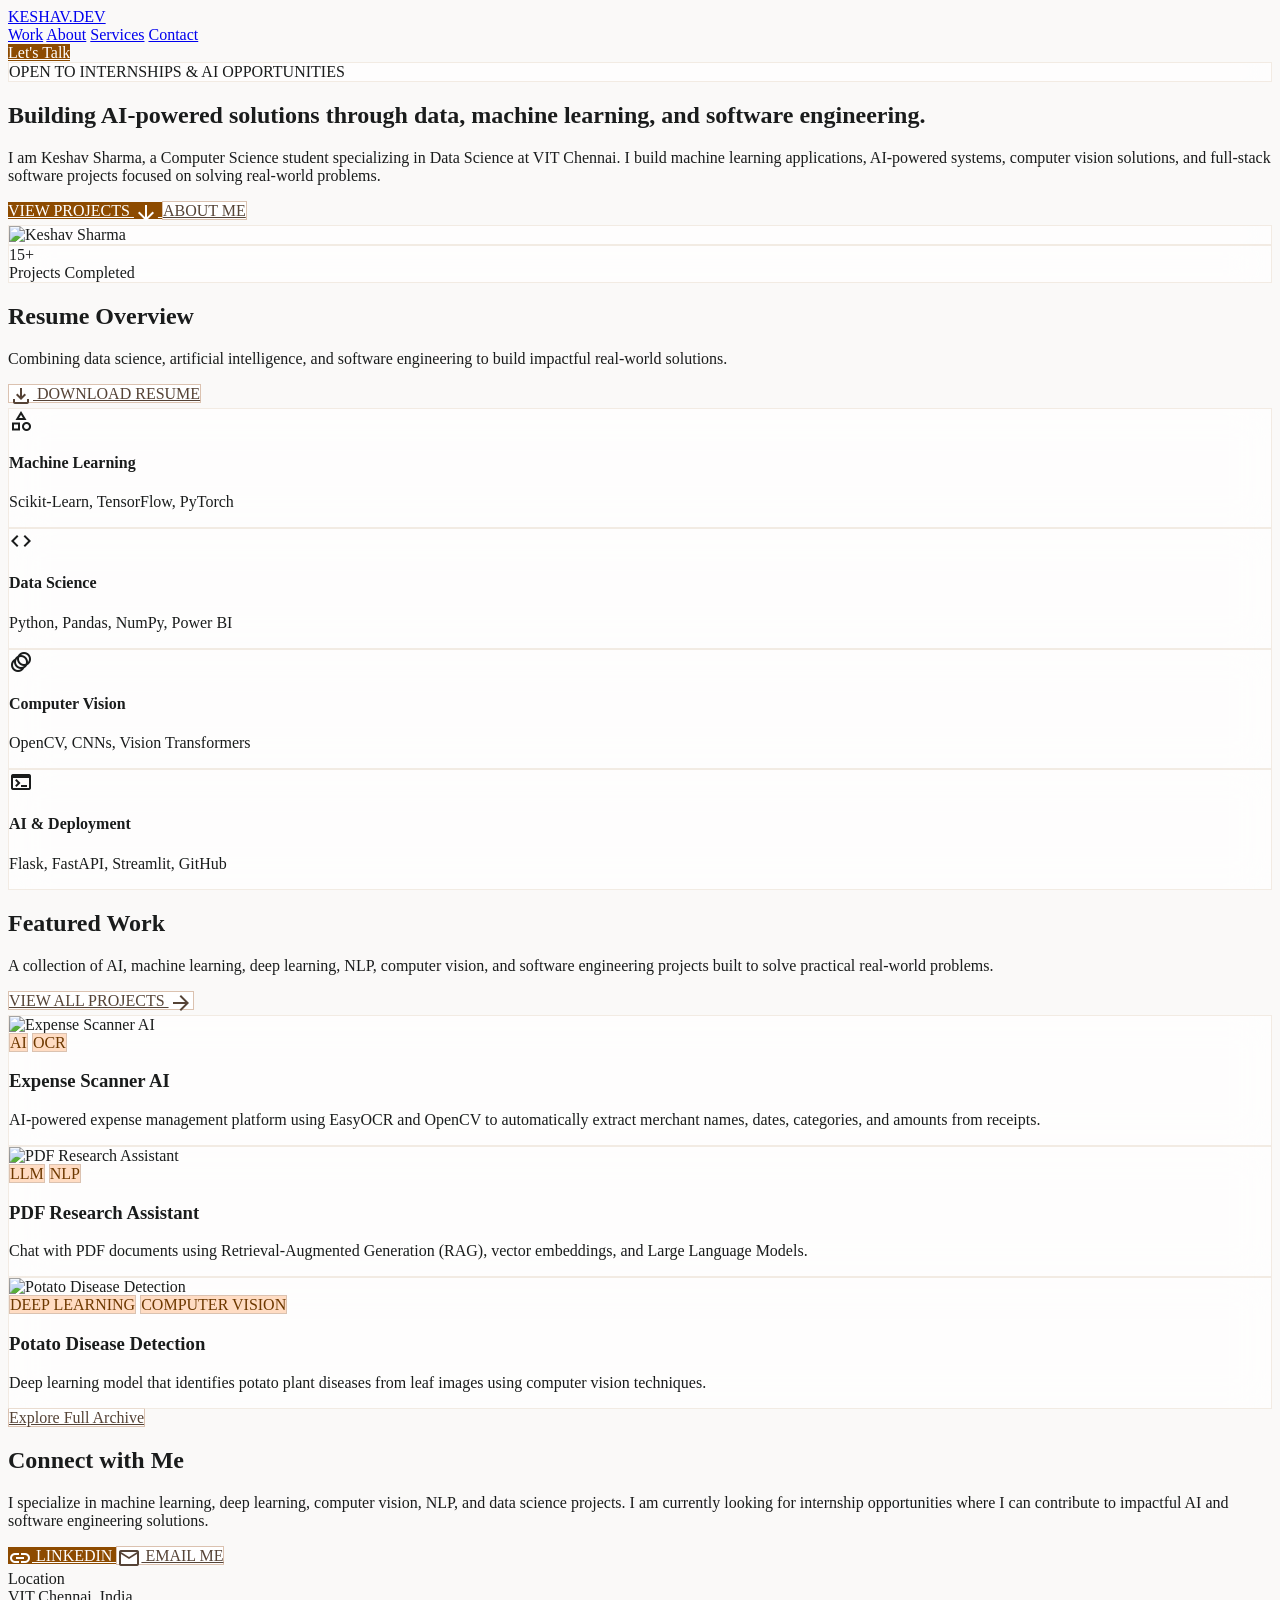
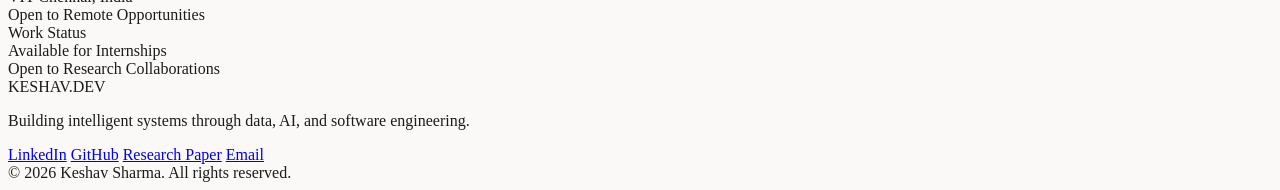
==== index.html @ 9dee1ff5 "initial website" ====
<!DOCTYPE html>
<html class="light" lang="en">
<head>
    <meta charset="utf-8"/>
    <meta content="width=device-width, initial-scale=1.0" name="viewport"/>
    <title>Keshav Sharma | AI &amp; Data Science Portfolio</title>
    <script src="https://cdn.tailwindcss.com?plugins=forms,container-queries"></script>
    <link href="https://fonts.googleapis.com/css2?family=Playfair+Display:wght@400;500;600;700&family=Inter:wght@400;500;600;700&display=swap" rel="stylesheet"/>
    <link href="https://fonts.googleapis.com/css2?family=Material+Symbols+Outlined:wght,FILL@100..700,0..1&display=swap" rel="stylesheet"/>
    <link rel="stylesheet" href="style.css"/>
    <script id="tailwind-config">
        tailwind.config = {
            darkMode: "class",
            theme: {
                extend: {
                    colors: {
                        "surface-variant": "#e3e2e1",
                        "surface-tint": "#904d00",
                        "on-tertiary": "#ffffff",
                        "surface-container-high": "#e9e8e7",
                        "on-surface-variant": "#554336",
                        "inverse-surface": "#2f3130",
                        "surface": "#faf9f8",
                        "on-tertiary-container": "#fffbff",
                        "surface-dim": "#dadad9",
                        "surface-container-lowest": "#ffffff",
                        "on-secondary-fixed": "#0f2008",
                        "on-background": "#1a1c1c",
                        "surface-container-highest": "#e3e2e1",
                        "tertiary-fixed-dim": "#ccc5c1",
                        "secondary": "#516445",
                        "on-tertiary-fixed-variant": "#4a4643",
                        "primary-fixed": "#ffdcc3",
                        "on-error": "#ffffff",
                        "tertiary-fixed": "#e8e1dd",
                        "on-secondary-container": "#556849",
                        "tertiary-container": "#797470",
                        "outline-variant": "#dbc2b0",
                        "primary": "#8d4b00",
                        "error": "#ba1a1a",
                        "on-secondary-fixed-variant": "#394c2f",
                        "on-surface": "#1a1c1c",
                        "inverse-on-surface": "#f1f0f0",
                        "secondary-fixed": "#d3e9c3",
                        "error-container": "#ffdad6",
                        "on-primary-container": "#fffbff",
                        "on-error-container": "#93000a",
                        "surface-container-low": "#f4f3f2",
                        "on-primary": "#ffffff",
                        "on-tertiary-fixed": "#1e1b19",
                        "on-primary-fixed": "#2f1500",
                        "secondary-fixed-dim": "#b7cda8",
                        "inverse-primary": "#ffb77d",
                        "on-secondary": "#ffffff",
                        "surface-bright": "#faf9f8",
                        "surface-container": "#eeeeed",
                        "primary-fixed-dim": "#ffb77d",
                        "primary-container": "#b15f00",
                        "background": "#faf9f8",
                        "outline": "#887364",
                        "on-primary-fixed-variant": "#6e3900",
                        "tertiary": "#605b58",
                        "secondary-container": "#d0e7c0"
                    },
                    borderRadius: {
                        DEFAULT: "0.125rem",
                        lg: "0.25rem",
                        xl: "0.5rem",
                        full: "0.75rem"
                    },
                    spacing: {
                        "margin-mobile": "16px",
                        "stack-md": "32px",
                        "margin-desktop": "64px",
                        unit: "8px",
                        "container-max": "1280px",
                        "stack-sm": "16px",
                        gutter: "24px",
                        "stack-lg": "64px"
                    },
                    fontFamily: {
                        "body-md": ["Inter"],
                        "label-md": ["Inter"],
                        "body-lg": ["Inter"],
                        "headline-md": ["Playfair Display"],
                        "headline-lg-mobile": ["Playfair Display"],
                        "headline-sm": ["Playfair Display"],
                        "label-sm": ["Inter"],
                        "headline-lg": ["Playfair Display"],
                        "display-lg": ["Playfair Display"]
                    },
                    fontSize: {
                        "body-md": ["16px", { lineHeight: "1.6", fontWeight: "400" }],
                        "label-md": ["14px", { lineHeight: "1.0", letterSpacing: "0.05em", fontWeight: "600" }],
                        "body-lg": ["18px", { lineHeight: "1.6", fontWeight: "400" }],
                        "headline-md": ["32px", { lineHeight: "1.3", fontWeight: "500" }],
                        "headline-lg-mobile": ["32px", { lineHeight: "1.2", fontWeight: "600" }],
                        "headline-sm": ["24px", { lineHeight: "1.4", fontWeight: "500" }],
                        "label-sm": ["12px", { lineHeight: "1.0", fontWeight: "500" }],
                        "headline-lg": ["48px", { lineHeight: "1.2", fontWeight: "600" }],
                        "display-lg": ["64px", { lineHeight: "1.1", letterSpacing: "-0.02em", fontWeight: "700" }]
                    }
                }
            }
        };
    </script>
</head>
<body class="font-body-md text-body-md">

<!-- TopNavBar -->
<nav class="fixed top-0 w-full z-50 bg-surface/80 backdrop-blur-3xl border-b border-surface-variant h-20">
    <div class="flex justify-between items-center max-w-container-max mx-auto px-margin-mobile md:px-margin-desktop h-full">
        <a href="index.html" class="font-display-lg text-body-lg font-bold tracking-tight text-primary">KESHAV.DEV</a>
        <div class="hidden md:flex items-center gap-stack-md font-body-md text-label-md">
            <a class="text-primary font-bold border-b-2 border-primary pb-1" href="index.html">Work</a>
            <a class="text-on-surface-variant hover:text-primary transition-colors" href="#about">About</a>
            <a class="text-on-surface-variant hover:text-primary transition-colors" href="#services">Services</a>
            <a class="text-on-surface-variant hover:text-primary transition-colors" href="#contact">Contact</a>
        </div>
        <a href="#contact" class="primary-btn px-6 py-2.5 rounded-full font-label-md text-label-md">Let's Talk</a>
    </div>
</nav>

<!-- Background Atmospheric Effects -->
<div class="fixed inset-0 pointer-events-none -z-10 overflow-hidden">
    <div class="absolute top-[-10%] left-[-10%] w-[50%] h-[50%] bg-primary/5 rounded-full blur-[120px] animate-blob"></div>
    <div class="absolute bottom-[-10%] right-[-10%] w-[40%] h-[40%] bg-secondary/5 rounded-full blur-[100px] animate-blob animation-delay-2000"></div>
</div>

<main>
    <!-- Hero Section -->
    <section id="about" class="relative pt-40 pb-stack-lg min-h-[80vh] flex items-center">
        <div class="max-w-container-max mx-auto px-margin-mobile md:px-margin-desktop grid grid-cols-1 lg:grid-cols-12 gap-gutter items-center">
            <div class="lg:col-span-7 space-y-stack-md">
                <div class="inline-flex items-center gap-2 px-4 py-2 rounded-full glass-card text-primary text-label-sm">
                    <span class="w-2 h-2 rounded-full bg-primary animate-pulse"></span>
                    OPEN TO INTERNSHIPS &amp; AI OPPORTUNITIES
                </div>
                <h1 class="font-display-lg text-headline-lg-mobile md:text-display-lg text-on-surface">
                    Building <span class="text-primary">AI-powered solutions</span> through data, machine learning, and software engineering.
                </h1>
                <p class="font-body-lg text-body-lg text-on-surface-variant max-w-xl">
                    I am Keshav Sharma, a Computer Science student specializing in Data Science at VIT Chennai. I build machine learning applications, AI-powered systems, computer vision solutions, and full-stack software projects focused on solving real-world problems.
                </p>
                <div class="flex flex-wrap gap-stack-sm pt-4">
                    <a href="#featured-work" class="primary-btn px-8 py-4 rounded-xl font-label-md text-label-md flex items-center gap-2">
                        VIEW PROJECTS <span class="material-symbols-outlined">arrow_downward</span>
                    </a>
                    <a href="#about" class="secondary-btn px-8 py-4 rounded-xl font-label-md text-label-md">ABOUT ME</a>
                </div>
            </div>
            <div class="lg:col-span-5 relative mt-12 lg:mt-0">
                <div class="aspect-[4/5] rounded-[2rem] overflow-hidden glass-card p-3 shadow-xl shadow-surface-variant/50">
                    <div class="w-full h-full rounded-[1.5rem] overflow-hidden">
                        <img class="w-full h-full object-cover grayscale hover:grayscale-0 transition-all duration-700" alt="Keshav Sharma" src="assets/profile.jpg"/>
                    </div>
                </div>
                <div class="absolute -bottom-6 -left-6 glass-card p-6 rounded-2xl hidden md:block shadow-lg">
                    <div class="text-primary text-headline-md font-bold">15+</div>
                    <div class="text-on-surface-variant text-label-sm">Projects Completed</div>
                </div>
            </div>
        </div>
    </section>

    <!-- Resume Overview Section -->
    <section id="services" class="py-stack-lg bg-surface-container-low/30 border-y border-surface-variant">
        <div class="max-w-container-max mx-auto px-margin-mobile md:px-margin-desktop">
            <div class="grid grid-cols-1 lg:grid-cols-12 gap-gutter items-center">
                <div class="lg:col-span-4">
                    <h2 class="font-headline-md text-on-surface mb-4">Resume Overview</h2>
                    <p class="text-on-surface-variant mb-6">Combining data science, artificial intelligence, and software engineering to build impactful real-world solutions.</p>
                    <a href="assets/resume.pdf" class="secondary-btn px-8 py-3 rounded-xl font-label-md inline-flex items-center gap-2">
                        <span class="material-symbols-outlined">download</span> DOWNLOAD RESUME
                    </a>
                </div>
                <div class="lg:col-span-8">
                    <div class="grid grid-cols-2 md:grid-cols-4 gap-4">
                        <div class="p-6 glass-card rounded-2xl border-none bg-white">
                            <span class="material-symbols-outlined text-primary mb-3">category</span>
                            <h4 class="font-bold text-on-surface mb-1">Machine Learning</h4>
                            <p class="text-on-surface-variant text-label-sm">Scikit-Learn, TensorFlow, PyTorch</p>
                        </div>
                        <div class="p-6 glass-card rounded-2xl border-none bg-white">
                            <span class="material-symbols-outlined text-primary mb-3">code</span>
                            <h4 class="font-bold text-on-surface mb-1">Data Science</h4>
                            <p class="text-on-surface-variant text-label-sm">Python, Pandas, NumPy, Power BI</p>
                        </div>
                        <div class="p-6 glass-card rounded-2xl border-none bg-white">
                            <span class="material-symbols-outlined text-primary mb-3">animation</span>
                            <h4 class="font-bold text-on-surface mb-1">Computer Vision</h4>
                            <p class="text-on-surface-variant text-label-sm">OpenCV, CNNs, Vision Transformers</p>
                        </div>
                        <div class="p-6 glass-card rounded-2xl border-none bg-white">
                            <span class="material-symbols-outlined text-primary mb-3">terminal</span>
                            <h4 class="font-bold text-on-surface mb-1">AI &amp; Deployment</h4>
                            <p class="text-on-surface-variant text-label-sm">Flask, FastAPI, Streamlit, GitHub</p>
                        </div>
                    </div>
                </div>
            </div>
        </div>
    </section>

    <!-- Featured Projects -->
    <section id="featured-work" class="py-stack-lg bg-surface">
        <div class="max-w-container-max mx-auto px-margin-mobile md:px-margin-desktop">
            <div class="flex flex-col md:flex-row justify-between items-end mb-16 gap-gutter">
                <div class="max-w-xl">
                    <h2 class="font-headline-lg text-headline-lg-mobile md:text-headline-lg text-on-surface mb-4">Featured Work</h2>
                    <p class="text-on-surface-variant text-body-lg">A collection of AI, machine learning, deep learning, NLP, computer vision, and software engineering projects built to solve practical real-world problems.</p>
                </div>
                <a href="projects.html" class="secondary-btn px-8 py-4 rounded-xl font-label-md text-label-md group inline-flex items-center gap-2">
                    VIEW ALL PROJECTS <span class="material-symbols-outlined group-hover:translate-x-1 transition-transform">arrow_forward</span>
                </a>
            </div>
            <div class="grid grid-cols-1 md:grid-cols-2 lg:grid-cols-3 gap-gutter">
                <div class="glass-card rounded-[2rem] overflow-hidden group border-none shadow-sm">
                    <div class="aspect-[16/10] overflow-hidden image-zoom-container">
                        <img class="w-full h-full object-cover" alt="Expense Scanner AI" src="https://lh3.googleusercontent.com/aida-public/[base64]"/>
                    </div>
                    <div class="p-8">
                        <div class="flex gap-2 mb-4">
                            <span class="skill-tag px-3 py-1 rounded-full text-label-sm font-bold">AI</span>
                            <span class="skill-tag px-3 py-1 rounded-full text-label-sm font-bold">OCR</span>
                        </div>
                        <h3 class="font-headline-md text-headline-sm text-on-surface mb-2">Expense Scanner AI</h3>
                        <p class="text-on-surface-variant line-clamp-2">AI-powered expense management platform using EasyOCR and OpenCV to automatically extract merchant names, dates, categories, and amounts from receipts.</p>
                    </div>
                </div>
                <div class="glass-card rounded-[2rem] overflow-hidden group border-none shadow-sm">
                    <div class="aspect-[16/10] overflow-hidden image-zoom-container">
                        <img class="w-full h-full object-cover" alt="PDF Research Assistant" src="https://lh3.googleusercontent.com/aida-public/[base64]"/>
                    </div>
                    <div class="p-8">
                        <div class="flex gap-2 mb-4">
                            <span class="skill-tag px-3 py-1 rounded-full text-label-sm font-bold">LLM</span>
                            <span class="skill-tag px-3 py-1 rounded-full text-label-sm font-bold">NLP</span>
                        </div>
                        <h3 class="font-headline-md text-headline-sm text-on-surface mb-2">PDF Research Assistant</h3>
                        <p class="text-on-surface-variant line-clamp-2">Chat with PDF documents using Retrieval-Augmented Generation (RAG), vector embeddings, and Large Language Models.</p>
                    </div>
                </div>
                <div class="glass-card rounded-[2rem] overflow-hidden group border-none shadow-sm">
                    <div class="aspect-[16/10] overflow-hidden image-zoom-container">
                        <img class="w-full h-full object-cover" alt="Potato Disease Detection" src="https://lh3.googleusercontent.com/aida-public/[base64]"/>
                    </div>
                    <div class="p-8">
                        <div class="flex gap-2 mb-4">
                            <span class="skill-tag px-3 py-1 rounded-full text-label-sm font-bold">DEEP LEARNING</span>
                            <span class="skill-tag px-3 py-1 rounded-full text-label-sm font-bold">COMPUTER VISION</span>
                        </div>
                        <h3 class="font-headline-md text-headline-sm text-on-surface mb-2">Potato Disease Detection</h3>
                        <p class="text-on-surface-variant line-clamp-2">Deep learning model that identifies potato plant diseases from leaf images using computer vision techniques.</p>
                    </div>
                </div>
            </div>
            <div class="mt-stack-lg text-center">
                <a href="projects.html" class="secondary-btn px-12 py-5 rounded-2xl font-label-md text-body-lg inline-block">Explore Full Archive</a>
            </div>
        </div>
    </section>

    <!-- Connect Section -->
    <section id="contact" class="py-stack-lg">
        <div class="max-w-container-max mx-auto px-margin-mobile md:px-margin-desktop">
            <div class="bg-surface-container-high rounded-[3rem] p-12 md:p-stack-lg grid grid-cols-1 lg:grid-cols-2 gap-12 items-center">
                <div>
                    <h2 class="font-headline-lg text-headline-lg-mobile md:text-headline-lg text-on-surface mb-6">Connect with Me</h2>
                    <p class="text-body-lg text-on-surface-variant mb-8 max-w-lg">
                        I specialize in machine learning, deep learning, computer vision, NLP, and data science projects. I am currently looking for internship opportunities where I can contribute to impactful AI and software engineering solutions.
                    </p>
                    <div class="flex flex-col sm:flex-row gap-4">
                        <a class="primary-btn px-8 py-4 rounded-xl font-label-md inline-flex items-center justify-center gap-2" href="YOUR_LINKEDIN_URL" target="_blank" rel="noopener noreferrer">
                            <span class="material-symbols-outlined">link</span> LINKEDIN
                        </a>
                        <a class="secondary-btn px-8 py-4 rounded-xl font-label-md inline-flex items-center justify-center gap-2" href="mailto:keshavsharma71982@gmail.com">
                            <span class="material-symbols-outlined">mail</span> EMAIL ME
                        </a>
                    </div>
                </div>
                <div class="grid grid-cols-1 sm:grid-cols-2 gap-6">
                    <div class="p-8 bg-surface rounded-2xl border border-outline-variant">
                        <div class="text-primary font-bold mb-2">Location</div>
                        <div class="text-on-surface">VIT Chennai, India<br/>Open to Remote Opportunities</div>
                    </div>
                    <div class="p-8 bg-surface rounded-2xl border border-outline-variant">
                        <div class="text-primary font-bold mb-2">Work Status</div>
                        <div class="text-on-surface">Available for Internships<br/>Open to Research Collaborations</div>
                    </div>
                </div>
            </div>
        </div>
    </section>
</main>

<!-- Footer -->
<footer class="bg-surface-container-lowest border-t border-surface-variant w-full py-stack-lg">
    <div class="max-w-container-max mx-auto px-margin-mobile md:px-margin-desktop flex flex-col md:flex-row justify-between items-center gap-gutter">
        <div class="space-y-4 text-center md:text-left">
            <div class="font-display-lg text-headline-md text-primary">KESHAV.DEV</div>
            <p class="text-on-surface-variant text-body-md">Building intelligent systems through data, AI, and software engineering.</p>
        </div>
        <div class="flex flex-col items-center md:items-end gap-6">
            <div class="flex gap-stack-md font-body-md text-body-md text-secondary">
                <a class="hover:text-primary transition-colors duration-300" href="YOUR_LINKEDIN_URL" target="_blank" rel="noopener noreferrer">LinkedIn</a>
                <a class="hover:text-primary transition-colors duration-300" href="YOUR_GITHUB_URL" target="_blank" rel="noopener noreferrer">GitHub</a>
                <a class="hover:text-primary transition-colors duration-300" href="#">Research Paper</a>
                <a class="hover:text-primary transition-colors duration-300" href="mailto:keshavsharma71982@gmail.com">Email</a>
            </div>
            <div class="text-on-surface-variant text-label-sm">© 2026 Keshav Sharma. All rights reserved.</div>
        </div>
    </div>
</footer>

<script src="script.js"></script>
</body>
</html>
---- style.css ----
body {
    background-color: #faf9f8;
    color: #1a1c1c;
    overflow-x: hidden;
}

.glass-card {
    background: rgba(255, 255, 255, 0.7);
    backdrop-filter: blur(20px);
    -webkit-backdrop-filter: blur(20px);
    border: 1px solid rgba(141, 75, 0, 0.1);
    transition: all 0.4s cubic-bezier(0.4, 0, 0.2, 1);
}

.glass-card:hover {
    background: rgba(255, 255, 255, 0.9);
    border: 1px solid rgba(141, 75, 0, 0.2);
    transform: translateY(-4px);
}

.primary-btn {
    background-color: #8d4b00;
    color: #ffffff;
    transition: all 0.3s cubic-bezier(0.4, 0, 0.2, 1);
}

.primary-btn:hover {
    transform: scale(1.02);
    filter: brightness(1.1);
    box-shadow: 0 4px 20px rgba(141, 75, 0, 0.2);
}

.secondary-btn {
    background: #ffffff;
    border: 1px solid #dbc2b0;
    color: #554336;
    transition: all 0.3s cubic-bezier(0.4, 0, 0.2, 1);
}

.secondary-btn:hover {
    background: #f4f3f2;
    border-color: #887364;
}

.skill-tag {
    background: #ffdcc3;
    color: #6e3900;
    border: 1px solid #dbc2b0;
}

.image-zoom-container img {
    transition: transform 0.6s cubic-bezier(0.4, 0, 0.2, 1);
}

.image-zoom-container:hover img {
    transform: scale(1.05);
}

.material-symbols-outlined {
    font-variation-settings: 'FILL' 0, 'wght' 400, 'GRAD' 0, 'opsz' 24;
    vertical-align: middle;
}

@keyframes blob {
    0% { transform: translate(0px, 0px) scale(1); }
    33% { transform: translate(30px, -50px) scale(1.1); }
    66% { transform: translate(-20px, 20px) scale(0.9); }
    100% { transform: translate(0px, 0px) scale(1); }
}

.animate-blob {
    animation: blob 7s infinite;
}

.animation-delay-2000 { animation-delay: 2s; }
.animation-delay-4000 { animation-delay: 4s; }
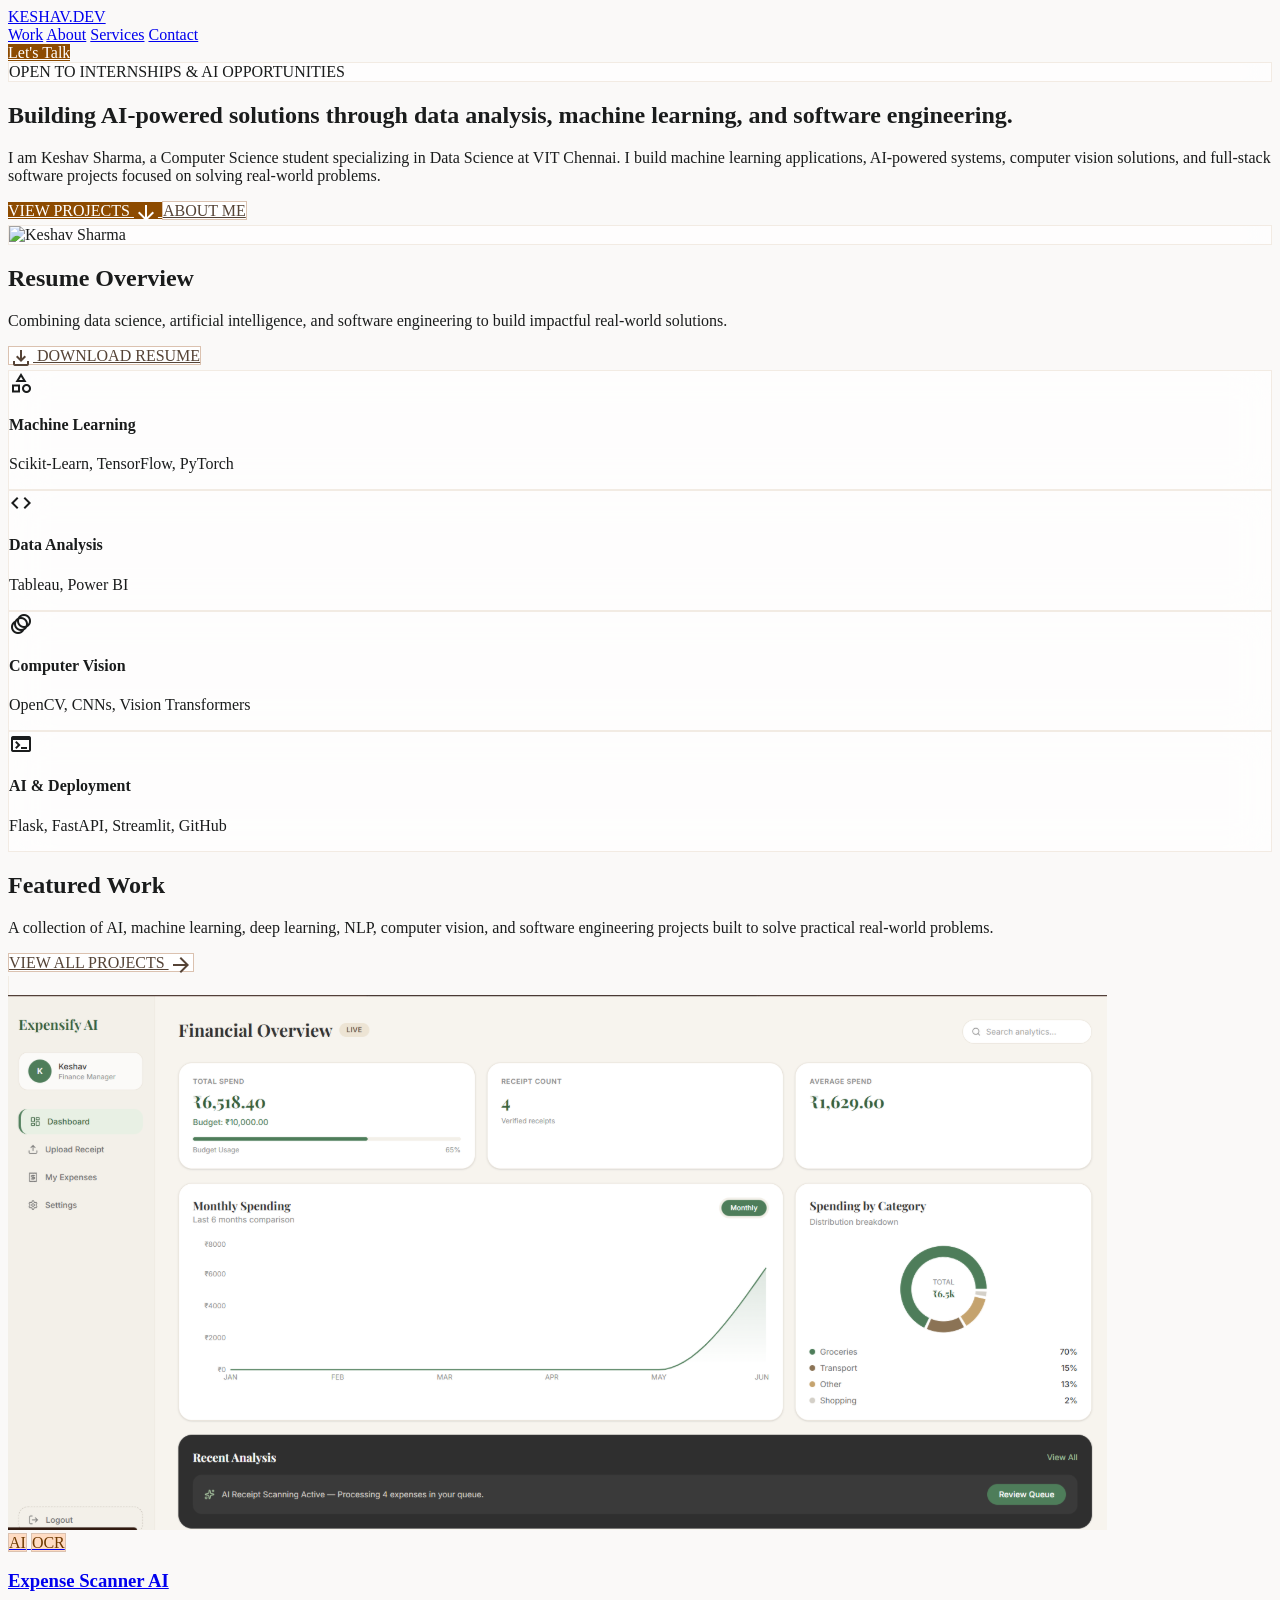
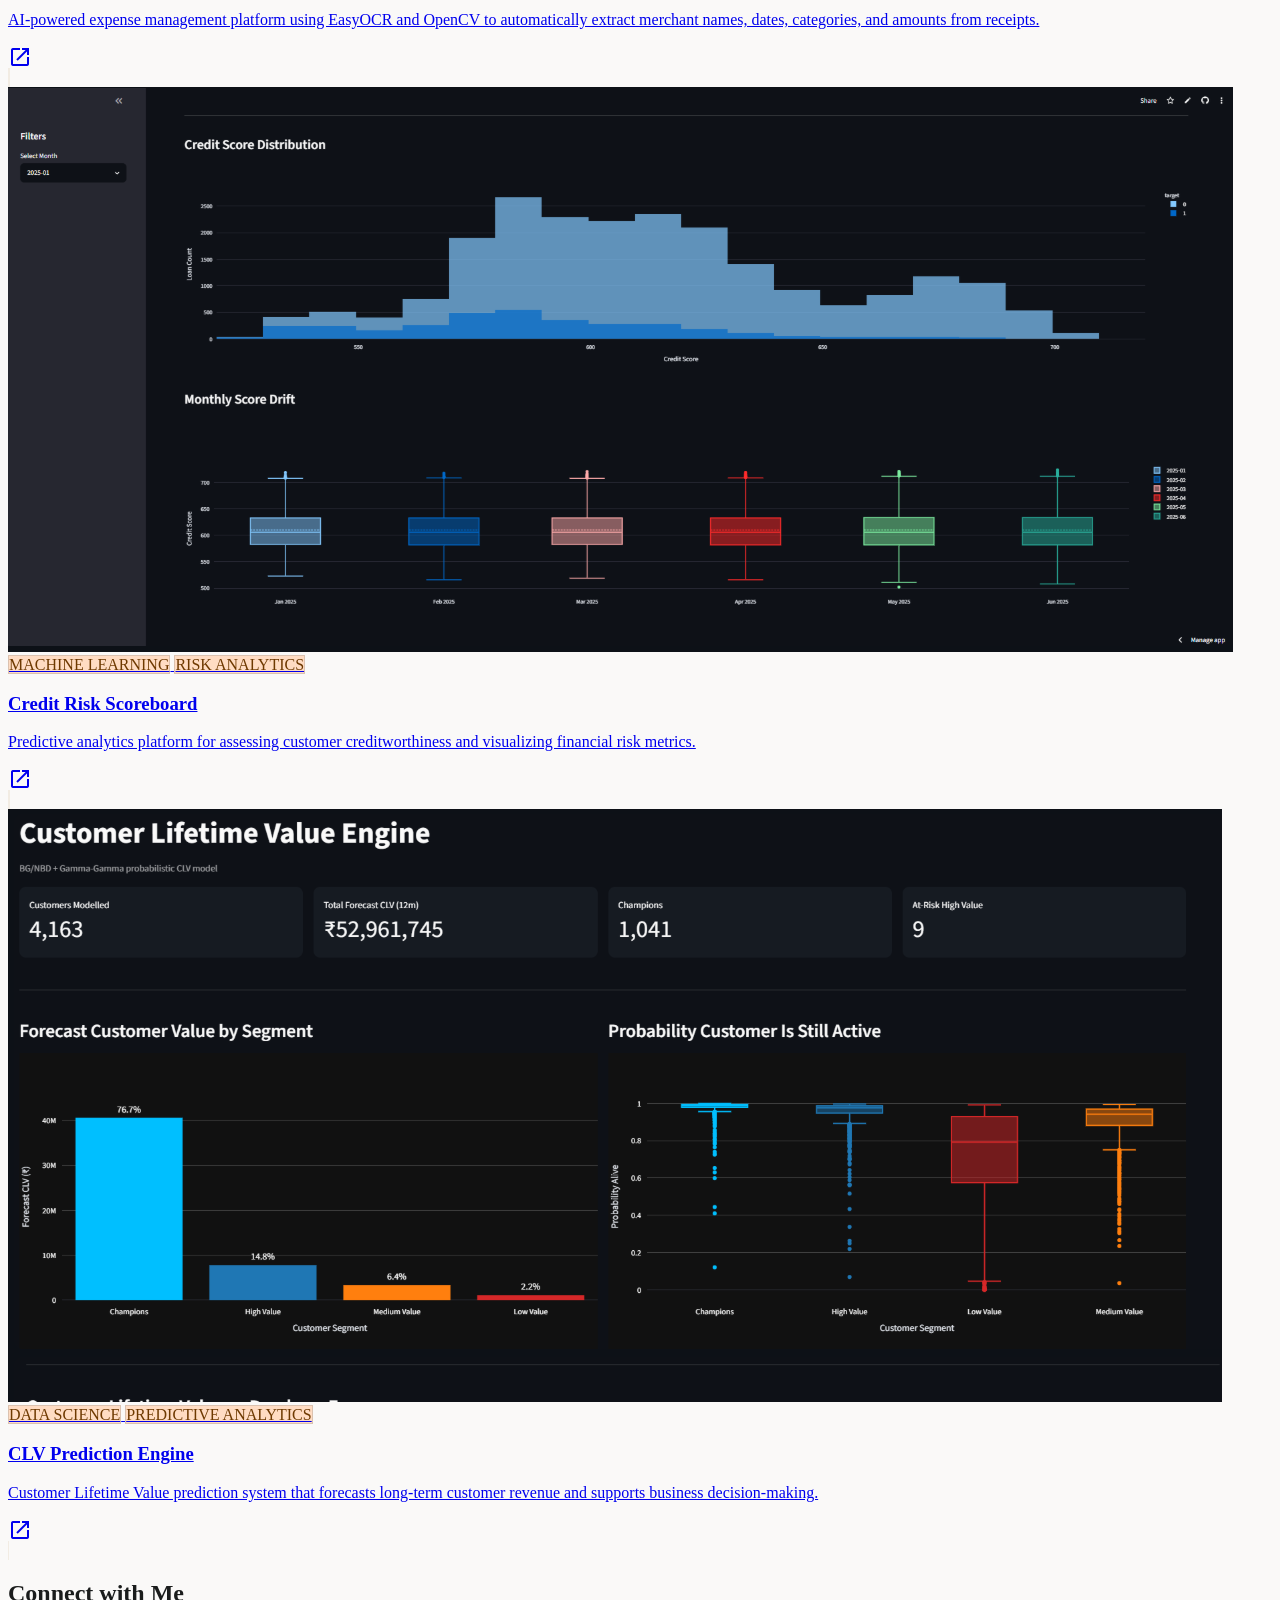
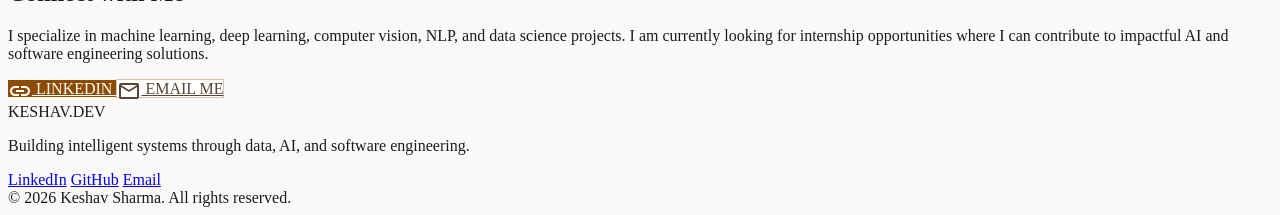
==== commit 21247756: "git links attached" ====
--- a/index.html
+++ b/index.html
@@ -137,7 +137,7 @@
                     OPEN TO INTERNSHIPS &amp; AI OPPORTUNITIES
                 </div>
                 <h1 class="font-display-lg text-headline-lg-mobile md:text-display-lg text-on-surface">
-                    Building <span class="text-primary">AI-powered solutions</span> through data, machine learning, and software engineering.
+                    Building <span class="text-primary">AI-powered solutions</span> through data analysis, machine learning, and software engineering.
                 </h1>
                 <p class="font-body-lg text-body-lg text-on-surface-variant max-w-xl">
                     I am Keshav Sharma, a Computer Science student specializing in Data Science at VIT Chennai. I build machine learning applications, AI-powered systems, computer vision solutions, and full-stack software projects focused on solving real-world problems.
@@ -152,13 +152,10 @@
             <div class="lg:col-span-5 relative mt-12 lg:mt-0">
                 <div class="aspect-[4/5] rounded-[2rem] overflow-hidden glass-card p-3 shadow-xl shadow-surface-variant/50">
                     <div class="w-full h-full rounded-[1.5rem] overflow-hidden">
-                        <img class="w-full h-full object-cover grayscale hover:grayscale-0 transition-all duration-700" alt="Keshav Sharma" src="assets/profile.jpg"/>
+                        <img class="w-full h-full object-cover  hover:grayscale-0 transition-all duration-700" alt="Keshav Sharma" src="assets/profile.png"/>
                     </div>
                 </div>
-                <div class="absolute -bottom-6 -left-6 glass-card p-6 rounded-2xl hidden md:block shadow-lg">
-                    <div class="text-primary text-headline-md font-bold">15+</div>
-                    <div class="text-on-surface-variant text-label-sm">Projects Completed</div>
-                </div>
+                
             </div>
         </div>
     </section>
@@ -183,8 +180,8 @@
                         </div>
                         <div class="p-6 glass-card rounded-2xl border-none bg-white">
                             <span class="material-symbols-outlined text-primary mb-3">code</span>
-                            <h4 class="font-bold text-on-surface mb-1">Data Science</h4>
-                            <p class="text-on-surface-variant text-label-sm">Python, Pandas, NumPy, Power BI</p>
+                            <h4 class="font-bold text-on-surface mb-1">Data Analysis</h4>
+                            <p class="text-on-surface-variant text-label-sm">Tableau, Power BI</p>
                         </div>
                         <div class="p-6 glass-card rounded-2xl border-none bg-white">
                             <span class="material-symbols-outlined text-primary mb-3">animation</span>
@@ -215,50 +212,104 @@
                 </a>
             </div>
             <div class="grid grid-cols-1 md:grid-cols-2 lg:grid-cols-3 gap-gutter">
-                <div class="glass-card rounded-[2rem] overflow-hidden group border-none shadow-sm">
-                    <div class="aspect-[16/10] overflow-hidden image-zoom-container">
-                        <img class="w-full h-full object-cover" alt="Expense Scanner AI" src="https://lh3.googleusercontent.com/aida-public/[base64]"/>
-                    </div>
-                    <div class="p-8">
-                        <div class="flex gap-2 mb-4">
-                            <span class="skill-tag px-3 py-1 rounded-full text-label-sm font-bold">AI</span>
-                            <span class="skill-tag px-3 py-1 rounded-full text-label-sm font-bold">OCR</span>
-                        </div>
-                        <h3 class="font-headline-md text-headline-sm text-on-surface mb-2">Expense Scanner AI</h3>
-                        <p class="text-on-surface-variant line-clamp-2">AI-powered expense management platform using EasyOCR and OpenCV to automatically extract merchant names, dates, categories, and amounts from receipts.</p>
-                    </div>
-                </div>
-                <div class="glass-card rounded-[2rem] overflow-hidden group border-none shadow-sm">
-                    <div class="aspect-[16/10] overflow-hidden image-zoom-container">
-                        <img class="w-full h-full object-cover" alt="PDF Research Assistant" src="https://lh3.googleusercontent.com/aida-public/[base64]"/>
-                    </div>
-                    <div class="p-8">
-                        <div class="flex gap-2 mb-4">
-                            <span class="skill-tag px-3 py-1 rounded-full text-label-sm font-bold">LLM</span>
-                            <span class="skill-tag px-3 py-1 rounded-full text-label-sm font-bold">NLP</span>
-                        </div>
-                        <h3 class="font-headline-md text-headline-sm text-on-surface mb-2">PDF Research Assistant</h3>
-                        <p class="text-on-surface-variant line-clamp-2">Chat with PDF documents using Retrieval-Augmented Generation (RAG), vector embeddings, and Large Language Models.</p>
-                    </div>
-                </div>
-                <div class="glass-card rounded-[2rem] overflow-hidden group border-none shadow-sm">
-                    <div class="aspect-[16/10] overflow-hidden image-zoom-container">
-                        <img class="w-full h-full object-cover" alt="Potato Disease Detection" src="https://lh3.googleusercontent.com/aida-public/[base64]"/>
-                    </div>
-                    <div class="p-8">
-                        <div class="flex gap-2 mb-4">
-                            <span class="skill-tag px-3 py-1 rounded-full text-label-sm font-bold">DEEP LEARNING</span>
-                            <span class="skill-tag px-3 py-1 rounded-full text-label-sm font-bold">COMPUTER VISION</span>
-                        </div>
-                        <h3 class="font-headline-md text-headline-sm text-on-surface mb-2">Potato Disease Detection</h3>
-                        <p class="text-on-surface-variant line-clamp-2">Deep learning model that identifies potato plant diseases from leaf images using computer vision techniques.</p>
-                    </div>
-                </div>
-            </div>
-            <div class="mt-stack-lg text-center">
-                <a href="projects.html" class="secondary-btn px-12 py-5 rounded-2xl font-label-md text-body-lg inline-block">Explore Full Archive</a>
-            </div>
-        </div>
+
+    <!-- Expense Scanner AI -->
+    <a href="https://github.com/Keshav-spec/Automated-Expense-Receipt-Scanner"
+       target="_blank"
+       rel="noopener noreferrer"
+       class="glass-card rounded-[2rem] overflow-hidden group border-none shadow-sm block hover:no-underline">
+
+        <div class="aspect-[16/10] overflow-hidden image-zoom-container">
+            <img class="w-full h-full object-cover" alt="Expense Scanner AI" src="assets/p1.png"/>
+        </div>
+
+        <div class="p-8">
+            <div class="flex gap-2 mb-4">
+                <span class="skill-tag px-3 py-1 rounded-full text-label-sm font-bold">AI</span>
+                <span class="skill-tag px-3 py-1 rounded-full text-label-sm font-bold">OCR</span>
+            </div>
+
+            <h3 class="font-headline-md text-headline-sm text-on-surface mb-2">
+                Expense Scanner AI
+            </h3>
+
+            <p class="text-on-surface-variant line-clamp-2">
+                AI-powered expense management platform using EasyOCR and OpenCV to automatically extract merchant names, dates, categories, and amounts from receipts.
+            </p>
+
+            <div class="flex justify-end mt-4">
+                <span class="material-symbols-outlined text-primary">
+                    open_in_new
+                </span>
+            </div>
+        </div>
+    </a>
+
+    <!-- Credit Risk Scoreboard -->
+    <a href="https://github.com/Keshav-spec/credit-risk-scoreboard"
+       target="_blank"
+       rel="noopener noreferrer"
+       class="glass-card rounded-[2rem] overflow-hidden group border-none shadow-sm block hover:no-underline">
+
+        <div class="aspect-[16/10] overflow-hidden image-zoom-container">
+            <img class="w-full h-full object-cover" alt="Credit Risk Scoreboard" src="assets/p2.png"/>
+        </div>
+
+        <div class="p-8">
+            <div class="flex gap-2 mb-4">
+                <span class="skill-tag px-3 py-1 rounded-full text-label-sm font-bold">MACHINE LEARNING</span>
+                <span class="skill-tag px-3 py-1 rounded-full text-label-sm font-bold">RISK ANALYTICS</span>
+            </div>
+
+            <h3 class="font-headline-md text-headline-sm text-on-surface mb-2">
+                Credit Risk Scoreboard
+            </h3>
+
+            <p class="text-on-surface-variant line-clamp-2">
+                Predictive analytics platform for assessing customer creditworthiness and visualizing financial risk metrics.
+            </p>
+
+            <div class="flex justify-end mt-4">
+                <span class="material-symbols-outlined text-primary">
+                    open_in_new
+                </span>
+            </div>
+        </div>
+    </a>
+
+    <!-- CLV Prediction Engine -->
+    <a href="https://github.com/Keshav-spec/CLV-engine"
+       target="_blank"
+       rel="noopener noreferrer"
+       class="glass-card rounded-[2rem] overflow-hidden group border-none shadow-sm block hover:no-underline">
+
+        <div class="aspect-[16/10] overflow-hidden image-zoom-container">
+            <img class="w-full h-full object-cover" alt="Customer Lifetime Value Engine" src="assets/p3.png"/>
+        </div>
+
+        <div class="p-8">
+            <div class="flex gap-2 mb-4">
+                <span class="skill-tag px-3 py-1 rounded-full text-label-sm font-bold">DATA SCIENCE</span>
+                <span class="skill-tag px-3 py-1 rounded-full text-label-sm font-bold">PREDICTIVE ANALYTICS</span>
+            </div>
+
+            <h3 class="font-headline-md text-headline-sm text-on-surface mb-2">
+                CLV Prediction Engine
+            </h3>
+
+            <p class="text-on-surface-variant line-clamp-2">
+                Customer Lifetime Value prediction system that forecasts long-term customer revenue and supports business decision-making.
+            </p>
+
+            <div class="flex justify-end mt-4">
+                <span class="material-symbols-outlined text-primary">
+                    open_in_new
+                </span>
+            </div>
+        </div>
+    </a>
+
+</div>
     </section>
 
     <!-- Connect Section -->
@@ -271,23 +322,23 @@
                         I specialize in machine learning, deep learning, computer vision, NLP, and data science projects. I am currently looking for internship opportunities where I can contribute to impactful AI and software engineering solutions.
                     </p>
                     <div class="flex flex-col sm:flex-row gap-4">
-                        <a class="primary-btn px-8 py-4 rounded-xl font-label-md inline-flex items-center justify-center gap-2" href="YOUR_LINKEDIN_URL" target="_blank" rel="noopener noreferrer">
-                            <span class="material-symbols-outlined">link</span> LINKEDIN
+                        <a class="primary-btn px-8 py-4 rounded-xl font-label-md inline-flex items-center justify-center gap-2"
+                        href="https://www.linkedin.com/in/keshav-sharma-0396b1287/"
+                        target="_blank"
+                        rel="noopener noreferrer">
+                            <span class="material-symbols-outlined">link</span>
+                            LINKEDIN
                         </a>
-                        <a class="secondary-btn px-8 py-4 rounded-xl font-label-md inline-flex items-center justify-center gap-2" href="mailto:keshavsharma71982@gmail.com">
-                            <span class="material-symbols-outlined">mail</span> EMAIL ME
+                        <a class="secondary-btn px-8 py-4 rounded-xl font-label-md inline-flex items-center justify-center gap-2"
+                        href="https://mail.google.com/mail/?view=cm&fs=1&to=keshavsharma71982@gmail.com">
+                            <span class="material-symbols-outlined">mail</span>
+                            EMAIL ME
                         </a>
                     </div>
                 </div>
                 <div class="grid grid-cols-1 sm:grid-cols-2 gap-6">
-                    <div class="p-8 bg-surface rounded-2xl border border-outline-variant">
-                        <div class="text-primary font-bold mb-2">Location</div>
-                        <div class="text-on-surface">VIT Chennai, India<br/>Open to Remote Opportunities</div>
-                    </div>
-                    <div class="p-8 bg-surface rounded-2xl border border-outline-variant">
-                        <div class="text-primary font-bold mb-2">Work Status</div>
-                        <div class="text-on-surface">Available for Internships<br/>Open to Research Collaborations</div>
-                    </div>
+                    
+                    
                 </div>
             </div>
         </div>
@@ -303,10 +354,9 @@
         </div>
         <div class="flex flex-col items-center md:items-end gap-6">
             <div class="flex gap-stack-md font-body-md text-body-md text-secondary">
-                <a class="hover:text-primary transition-colors duration-300" href="YOUR_LINKEDIN_URL" target="_blank" rel="noopener noreferrer">LinkedIn</a>
-                <a class="hover:text-primary transition-colors duration-300" href="YOUR_GITHUB_URL" target="_blank" rel="noopener noreferrer">GitHub</a>
-                <a class="hover:text-primary transition-colors duration-300" href="#">Research Paper</a>
-                <a class="hover:text-primary transition-colors duration-300" href="mailto:keshavsharma71982@gmail.com">Email</a>
+                <a class="hover:text-primary transition-colors duration-300" href="https://www.linkedin.com/in/keshav-sharma-0396b1287/" target="_blank" rel="noopener noreferrer">LinkedIn</a>
+                <a class="hover:text-primary transition-colors duration-300" href="https://github.com/Keshav-spec" target="_blank" rel="noopener noreferrer">GitHub</a>
+                <a class="hover:text-primary transition-colors duration-300" href="https://mail.google.com/mail/?view=cm&fs=1&to=keshavsharma71982@gmail.com">Email</a>
             </div>
             <div class="text-on-surface-variant text-label-sm">© 2026 Keshav Sharma. All rights reserved.</div>
         </div>
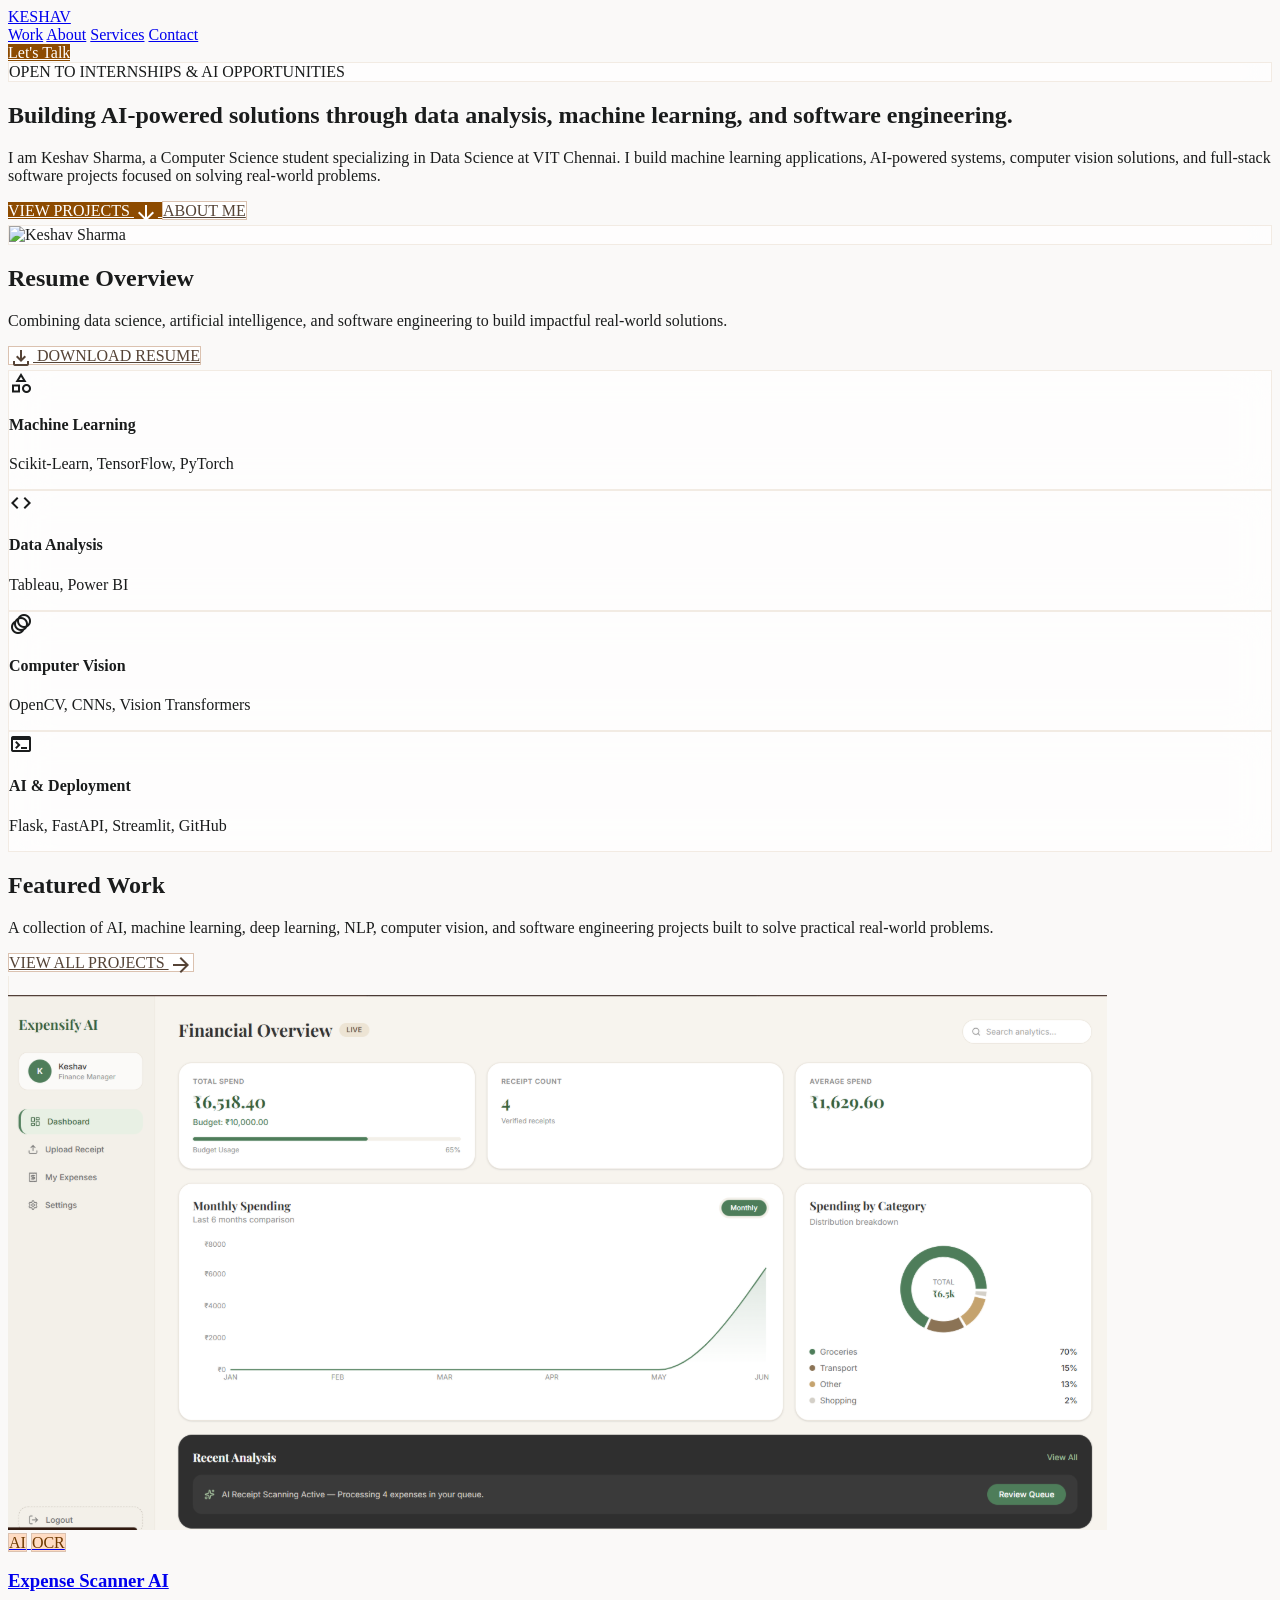
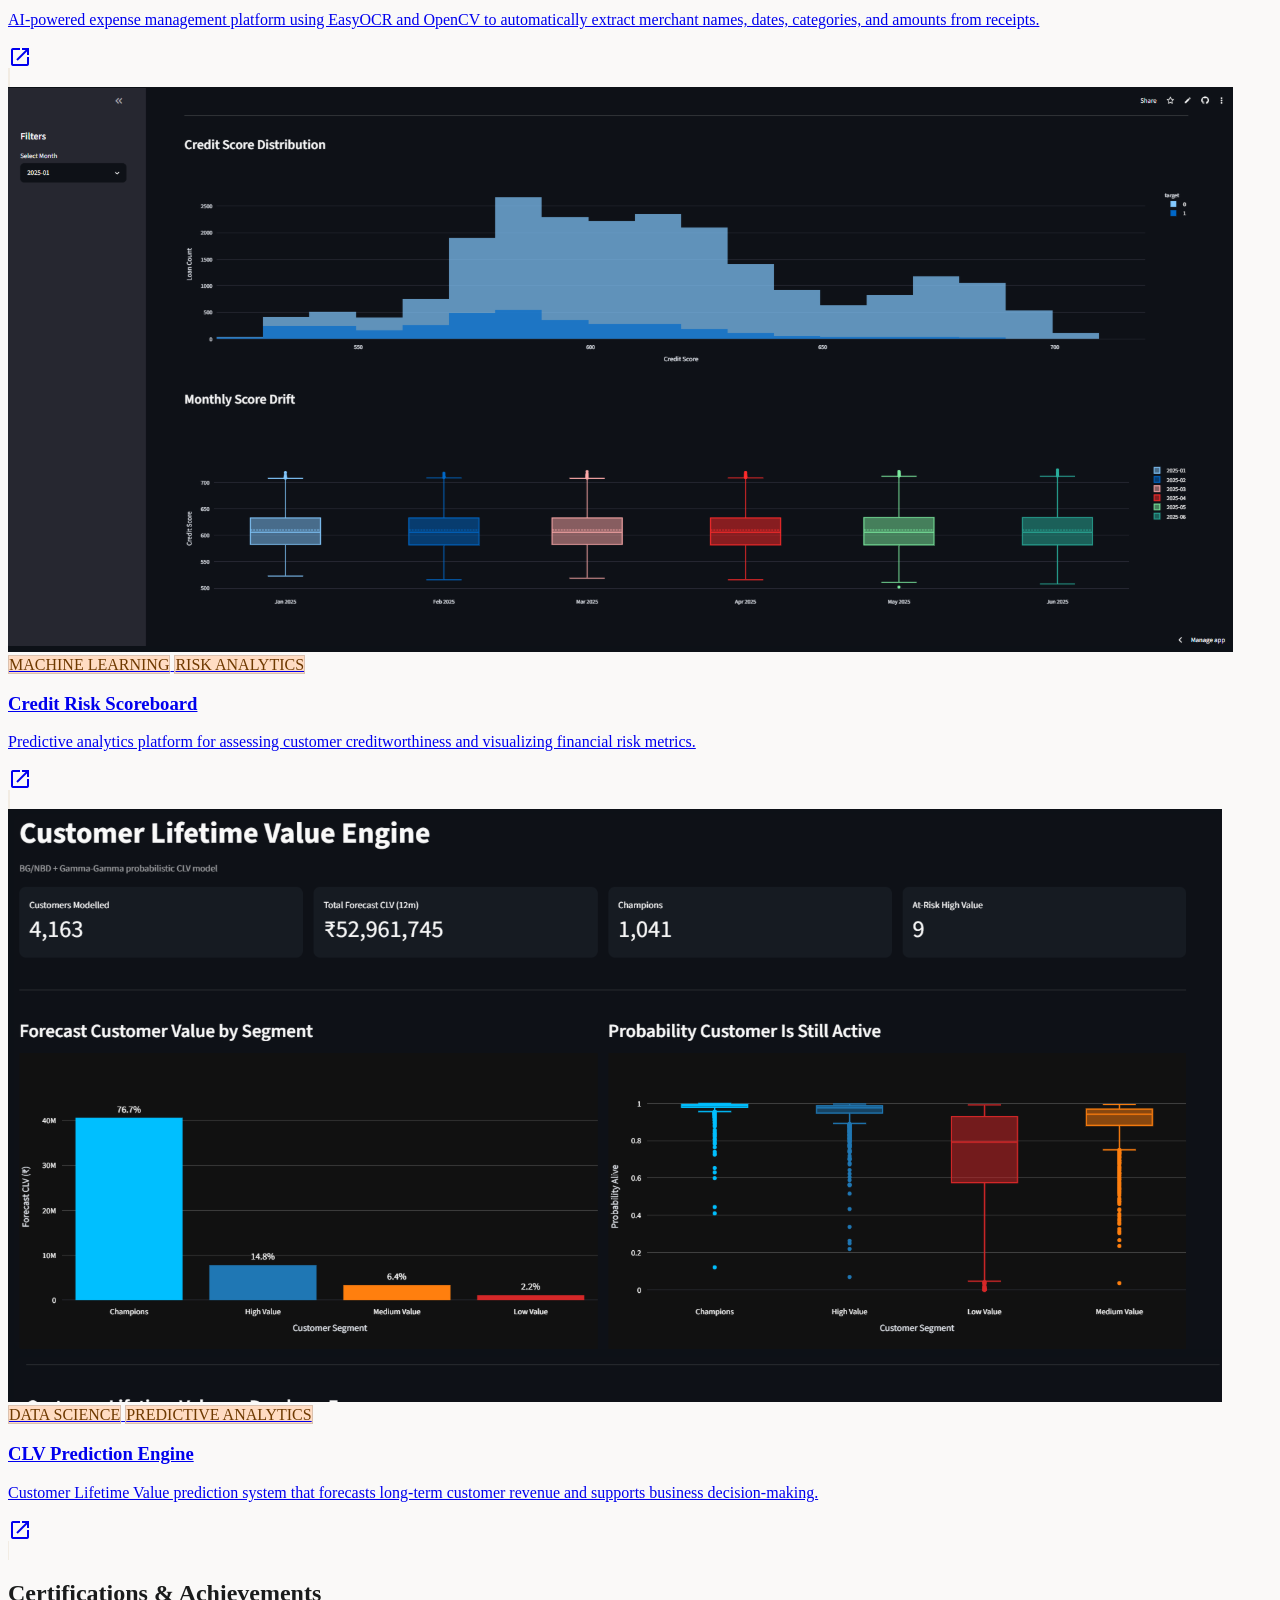
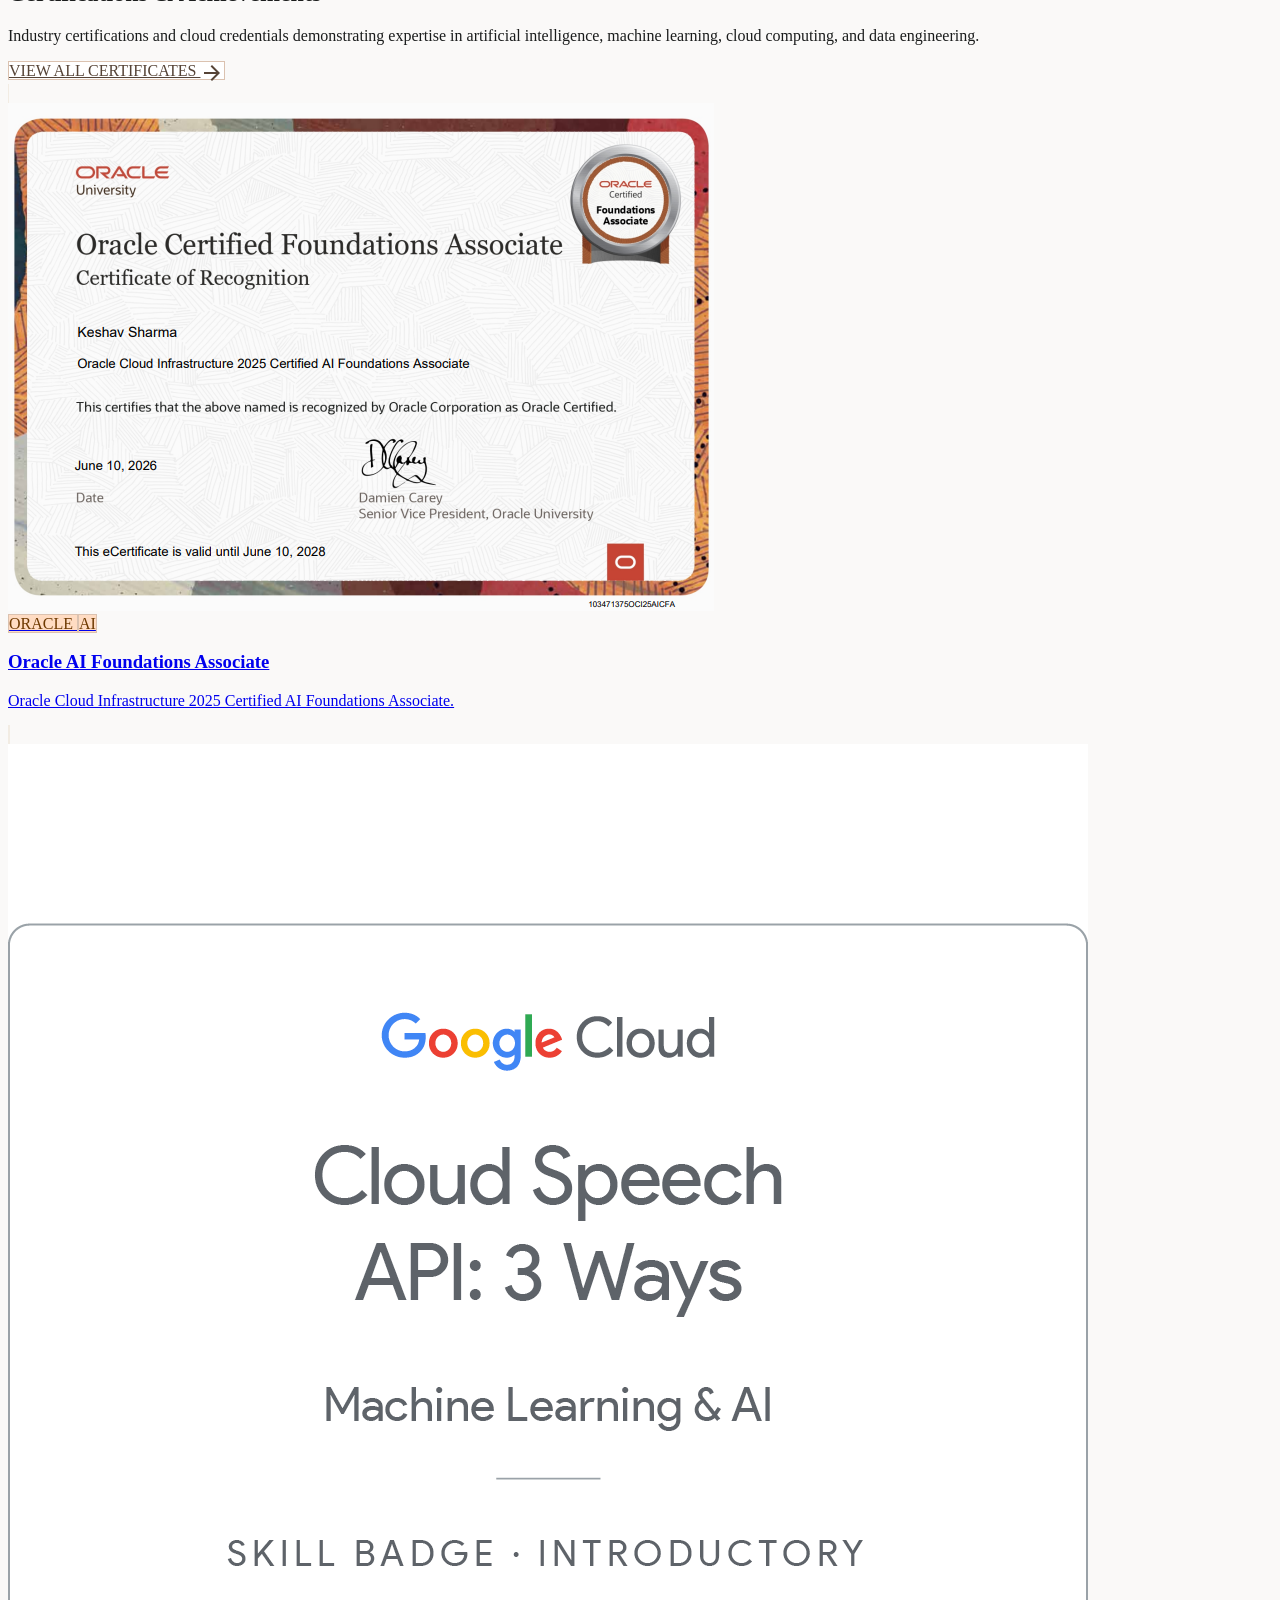
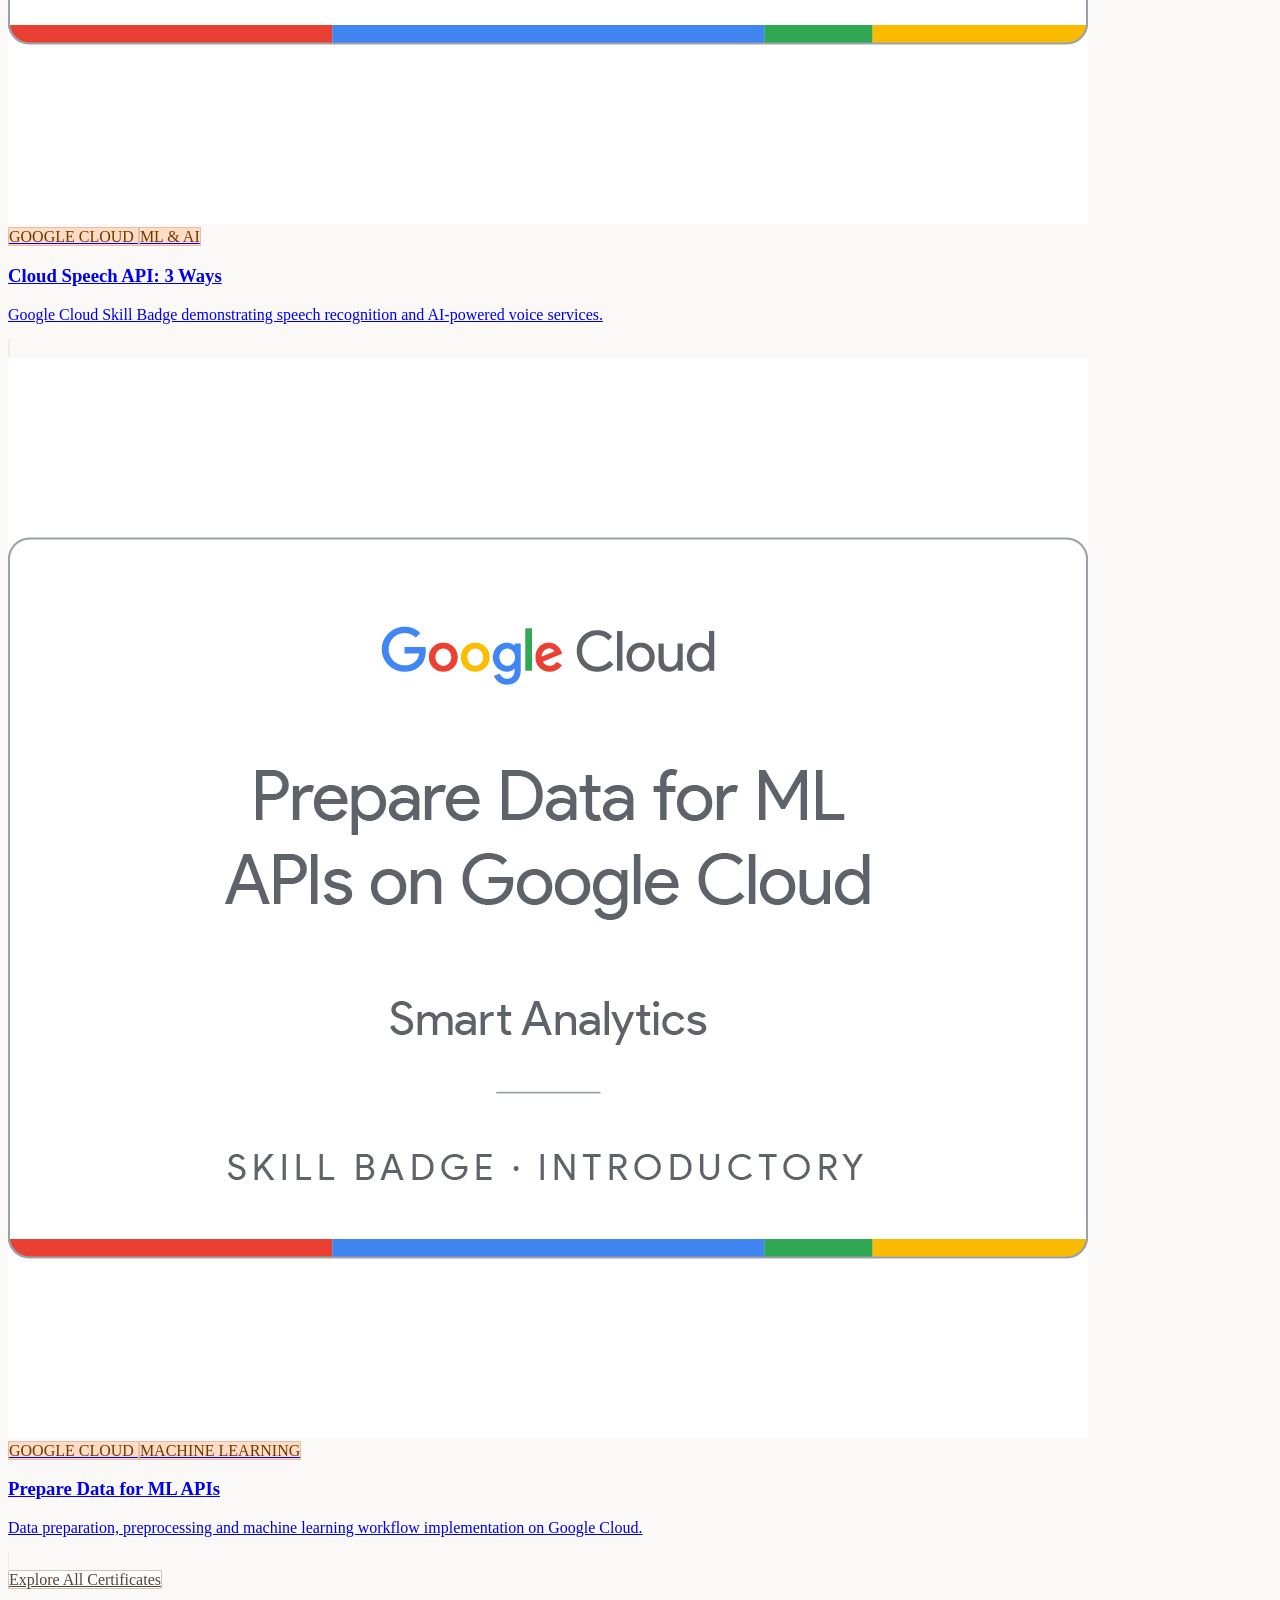
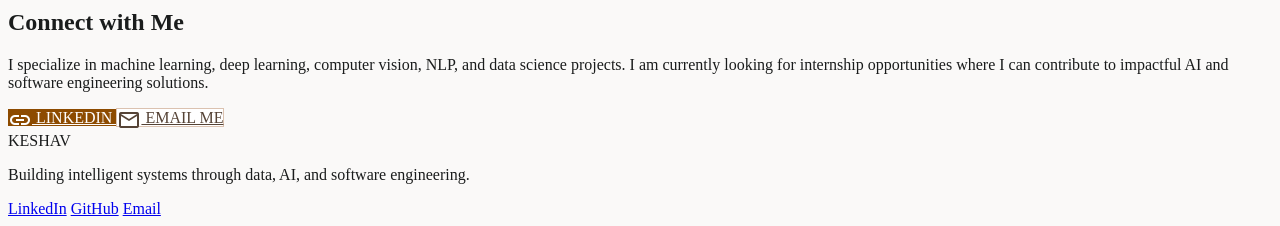
==== commit cacc39d9: "certificates" ====
--- a/index.html
+++ b/index.html
@@ -110,7 +110,7 @@
 <!-- TopNavBar -->
 <nav class="fixed top-0 w-full z-50 bg-surface/80 backdrop-blur-3xl border-b border-surface-variant h-20">
     <div class="flex justify-between items-center max-w-container-max mx-auto px-margin-mobile md:px-margin-desktop h-full">
-        <a href="index.html" class="font-display-lg text-body-lg font-bold tracking-tight text-primary">KESHAV.DEV</a>
+        <a href="index.html" class="font-display-lg text-body-lg font-bold tracking-tight text-primary">KESHAV</a>
         <div class="hidden md:flex items-center gap-stack-md font-body-md text-label-md">
             <a class="text-primary font-bold border-b-2 border-primary pb-1" href="index.html">Work</a>
             <a class="text-on-surface-variant hover:text-primary transition-colors" href="#about">About</a>
@@ -310,6 +310,136 @@
     </a>
 
 </div>
+
+<!--cerficates section-->
+<section id="certifications" class="py-stack-lg bg-surface-container-low/30">
+    <div class="max-w-container-max mx-auto px-margin-mobile md:px-margin-desktop">
+
+        <div class="flex flex-col md:flex-row justify-between items-end mb-16 gap-gutter">
+            <div class="max-w-xl">
+                <h2 class="font-headline-lg text-headline-lg-mobile md:text-headline-lg text-on-surface mb-4">
+                    Certifications & Achievements
+                </h2>
+
+                <p class="text-on-surface-variant text-body-lg">
+                    Industry certifications and cloud credentials demonstrating expertise in artificial intelligence, machine learning, cloud computing, and data engineering.
+                </p>
+            </div>
+
+            <a href="certificates.html"
+               class="secondary-btn px-8 py-4 rounded-xl font-label-md text-label-md group inline-flex items-center gap-2">
+
+                VIEW ALL CERTIFICATES
+
+                <span class="material-symbols-outlined group-hover:translate-x-1 transition-transform">
+                    arrow_forward
+                </span>
+
+            </a>
+        </div>
+
+        <div class="grid grid-cols-1 md:grid-cols-2 lg:grid-cols-3 gap-gutter">
+            <a href="assets/certificates/oracle-ai-foundations.pdf"
+   target="_blank"
+   class="glass-card rounded-[2rem] overflow-hidden group border-none shadow-sm block">
+
+    <div class="aspect-[16/10] overflow-hidden image-zoom-container">
+        <img src="assets/certs/oracle-ai.png"
+             alt="Oracle AI Foundations"
+             class="w-full h-full object-cover">
+    </div>
+
+    <div class="p-8">
+        <div class="flex gap-2 mb-4">
+            <span class="skill-tag px-3 py-1 rounded-full text-label-sm font-bold">
+                ORACLE
+            </span>
+            <span class="skill-tag px-3 py-1 rounded-full text-label-sm font-bold">
+                AI
+            </span>
+        </div>
+
+        <h3 class="font-headline-md text-headline-sm text-on-surface mb-2">
+            Oracle AI Foundations Associate
+        </h3>
+
+        <p class="text-on-surface-variant line-clamp-2">
+            Oracle Cloud Infrastructure 2025 Certified AI Foundations Associate.
+        </p>
+    </div>
+</a>
+<a href="https://www.credly.com/badges/c1a520a4-4631-44fd-b7a9-362515fe721f/public_url"
+   target="_blank"
+   class="glass-card rounded-[2rem] overflow-hidden group border-none shadow-sm block">
+
+    <div class="aspect-[16/10] overflow-hidden image-zoom-container">
+        <img src="assets/certs/cloud-speech-api.png"
+             alt="Cloud Speech API"
+             class="w-full h-full object-cover">
+    </div>
+
+    <div class="p-8">
+        <div class="flex gap-2 mb-4">
+            <span class="skill-tag px-3 py-1 rounded-full text-label-sm font-bold">
+                GOOGLE CLOUD
+            </span>
+
+            <span class="skill-tag px-3 py-1 rounded-full text-label-sm font-bold">
+                ML & AI
+            </span>
+        </div>
+
+        <h3 class="font-headline-md text-headline-sm text-on-surface mb-2">
+            Cloud Speech API: 3 Ways
+        </h3>
+
+        <p class="text-on-surface-variant line-clamp-2">
+            Google Cloud Skill Badge demonstrating speech recognition and AI-powered voice services.
+        </p>
+    </div>
+</a>
+<a href="https://www.credly.com/badges/6e57cb34-ac38-4d2c-806e-789a9a3f3830/public_url"
+   target="_blank"
+   class="glass-card rounded-[2rem] overflow-hidden group border-none shadow-sm block">
+
+    <div class="aspect-[16/10] overflow-hidden image-zoom-container">
+        <img src="assets/certs/ml-api-preparation.png"
+             alt="Prepare Data for ML APIs"
+             class="w-full h-full object-cover">
+    </div>
+
+    <div class="p-8">
+        <div class="flex gap-2 mb-4">
+            <span class="skill-tag px-3 py-1 rounded-full text-label-sm font-bold">
+                GOOGLE CLOUD
+            </span>
+
+            <span class="skill-tag px-3 py-1 rounded-full text-label-sm font-bold">
+                MACHINE LEARNING
+            </span>
+        </div>
+
+        <h3 class="font-headline-md text-headline-sm text-on-surface mb-2">
+            Prepare Data for ML APIs
+        </h3>
+
+        <p class="text-on-surface-variant line-clamp-2">
+            Data preparation, preprocessing and machine learning workflow implementation on Google Cloud.
+        </p>
+    </div>
+</a>
+        </div>
+
+        <div class="mt-stack-lg text-center">
+            <a href="certificates.html"
+               class="secondary-btn px-12 py-5 rounded-2xl font-label-md text-body-lg inline-block">
+                Explore All Certificates
+            </a>
+        </div>
+
+    </div>
+</section>
+
     </section>
 
     <!-- Connect Section -->
@@ -349,7 +479,7 @@
 <footer class="bg-surface-container-lowest border-t border-surface-variant w-full py-stack-lg">
     <div class="max-w-container-max mx-auto px-margin-mobile md:px-margin-desktop flex flex-col md:flex-row justify-between items-center gap-gutter">
         <div class="space-y-4 text-center md:text-left">
-            <div class="font-display-lg text-headline-md text-primary">KESHAV.DEV</div>
+            <div class="font-display-lg text-headline-md text-primary">KESHAV</div>
             <p class="text-on-surface-variant text-body-md">Building intelligent systems through data, AI, and software engineering.</p>
         </div>
         <div class="flex flex-col items-center md:items-end gap-6">
@@ -358,7 +488,7 @@
                 <a class="hover:text-primary transition-colors duration-300" href="https://github.com/Keshav-spec" target="_blank" rel="noopener noreferrer">GitHub</a>
                 <a class="hover:text-primary transition-colors duration-300" href="https://mail.google.com/mail/?view=cm&fs=1&to=keshavsharma71982@gmail.com">Email</a>
             </div>
-            <div class="text-on-surface-variant text-label-sm">© 2026 Keshav Sharma. All rights reserved.</div>
+            <div class="text-on-surface-variant text-label-sm"></div>
         </div>
     </div>
 </footer>
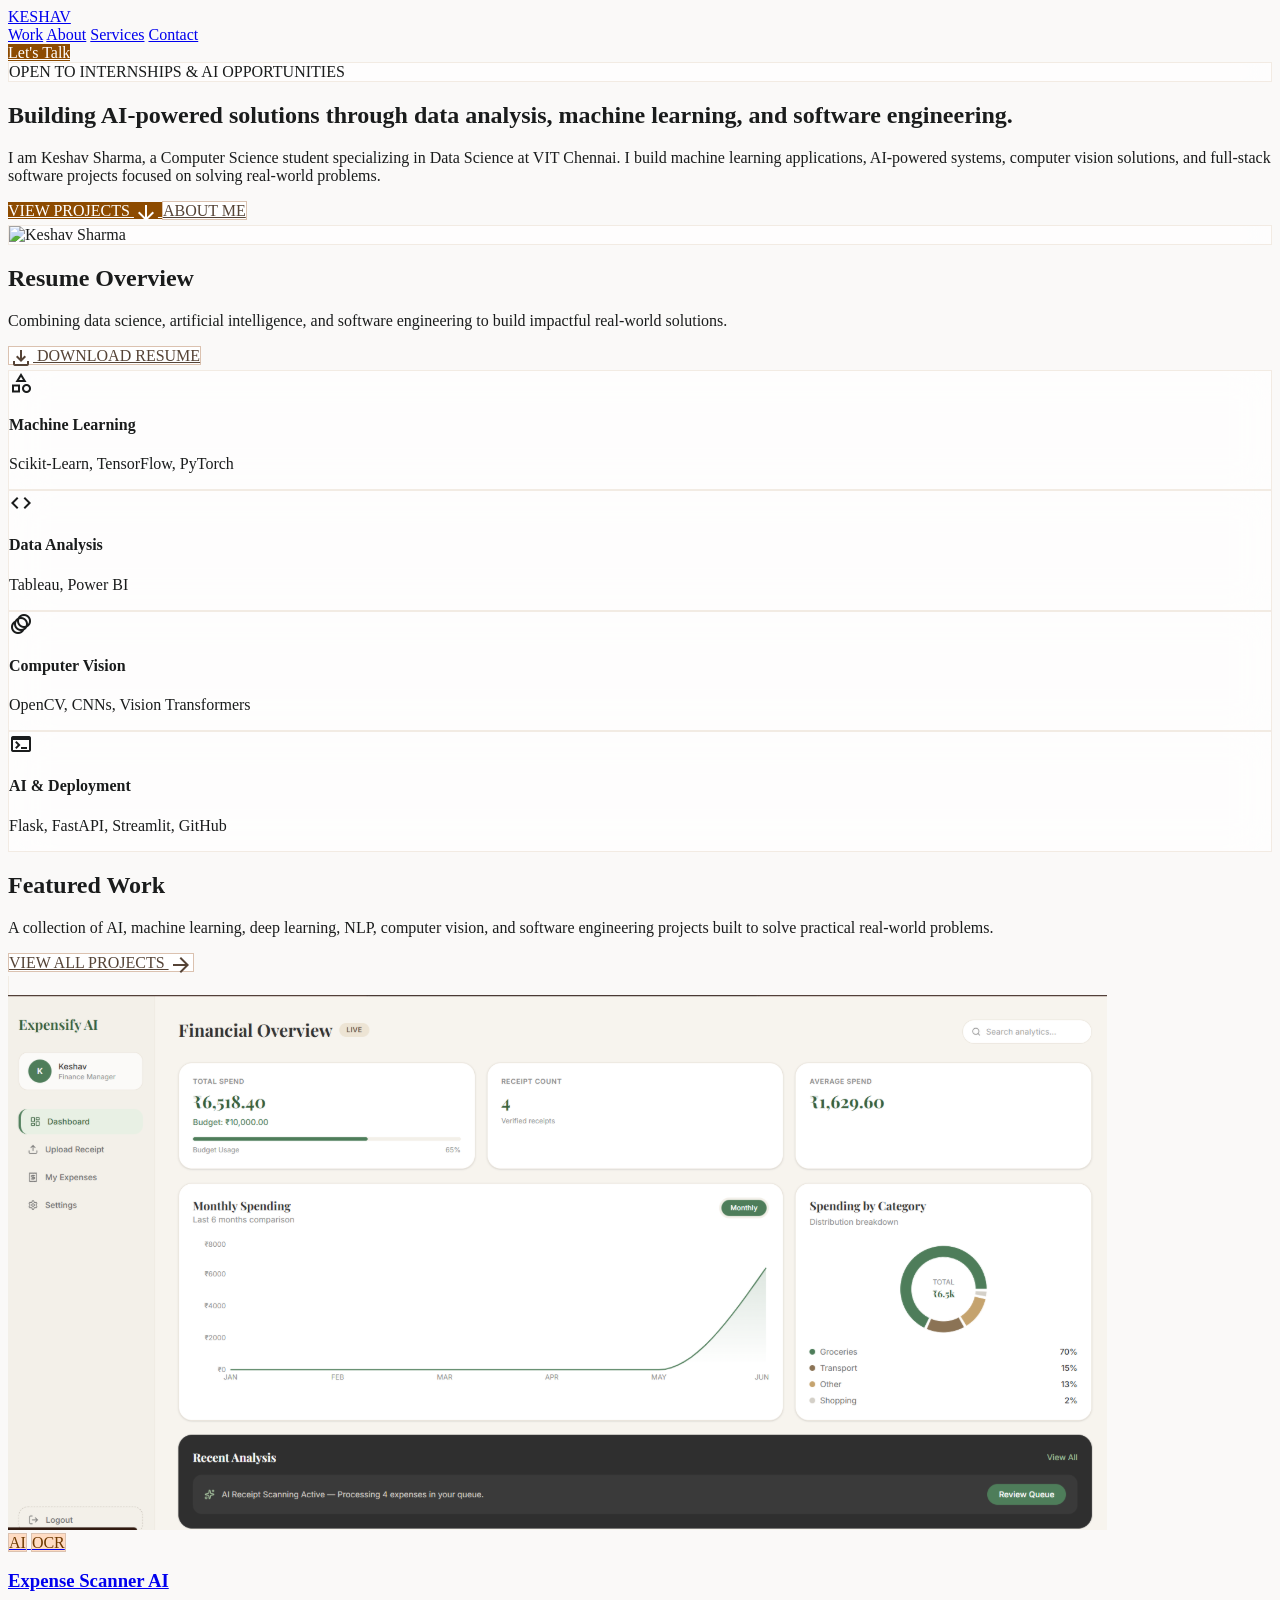
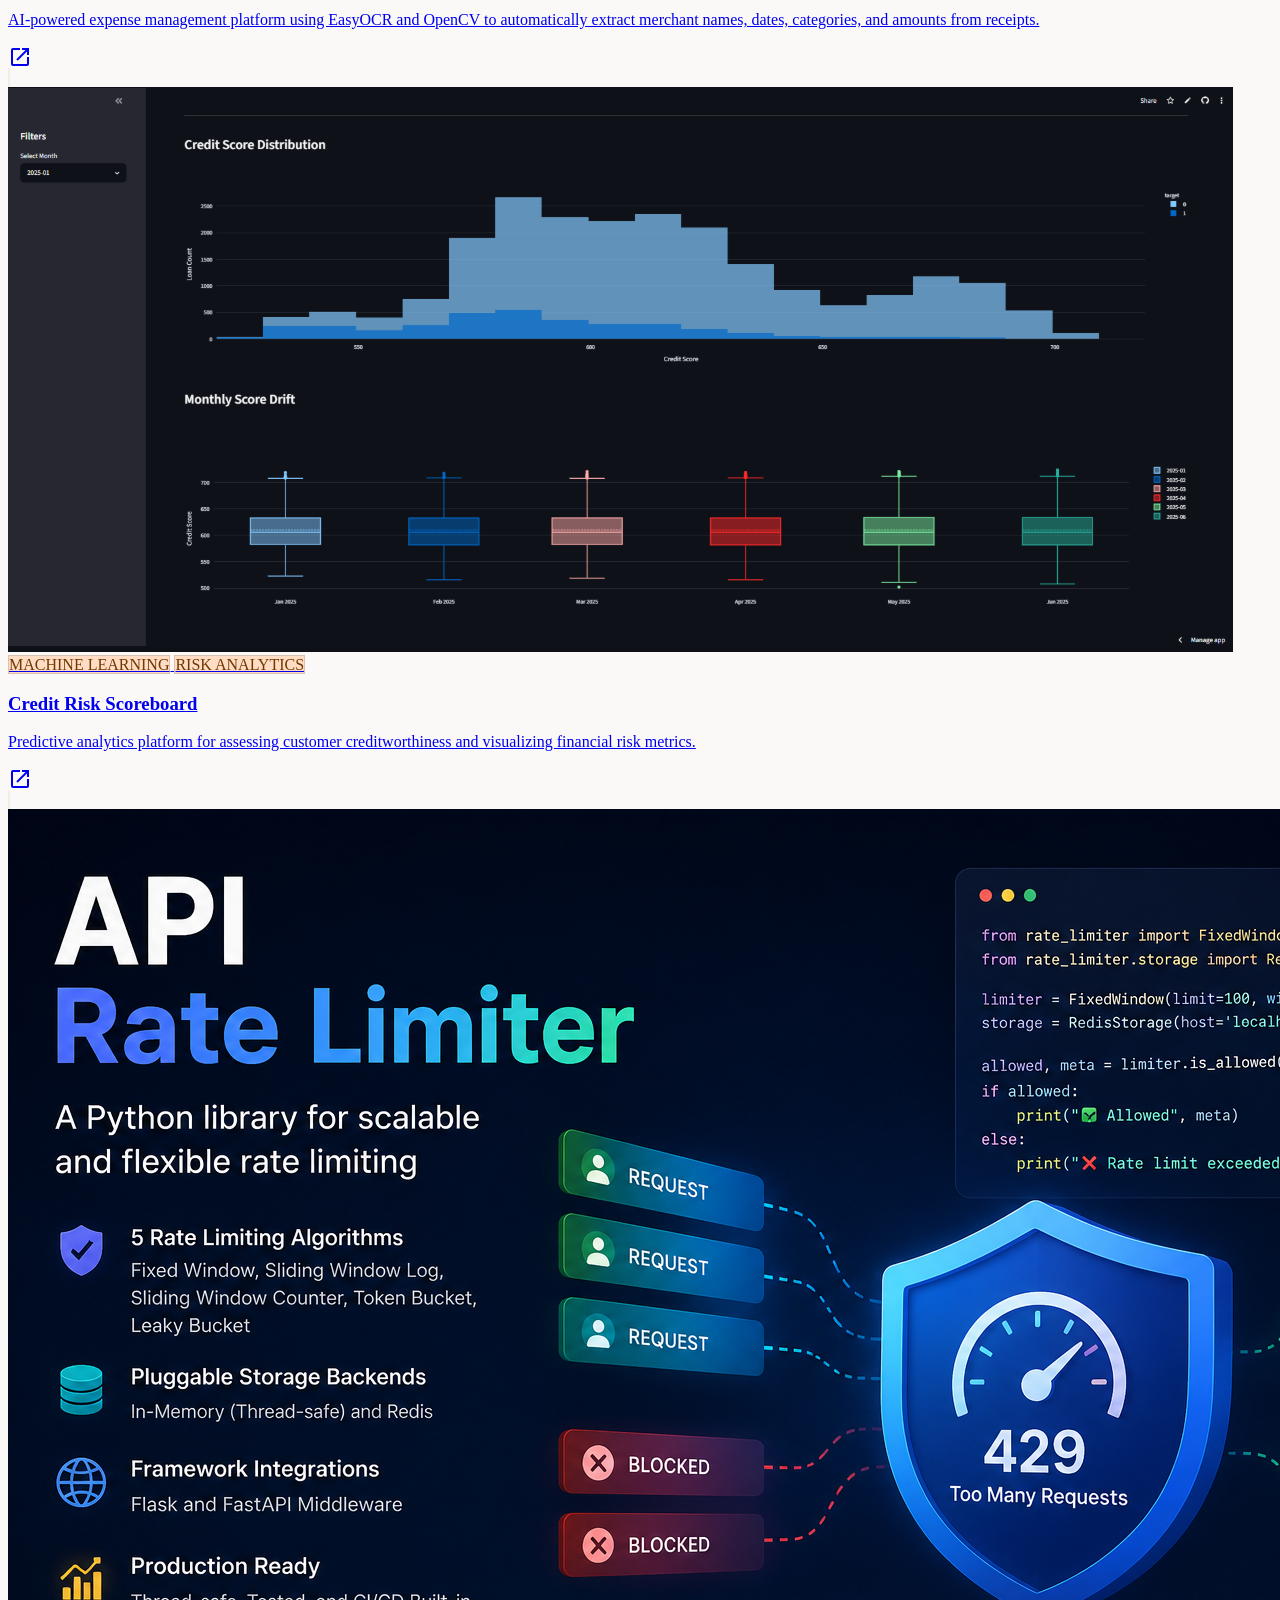
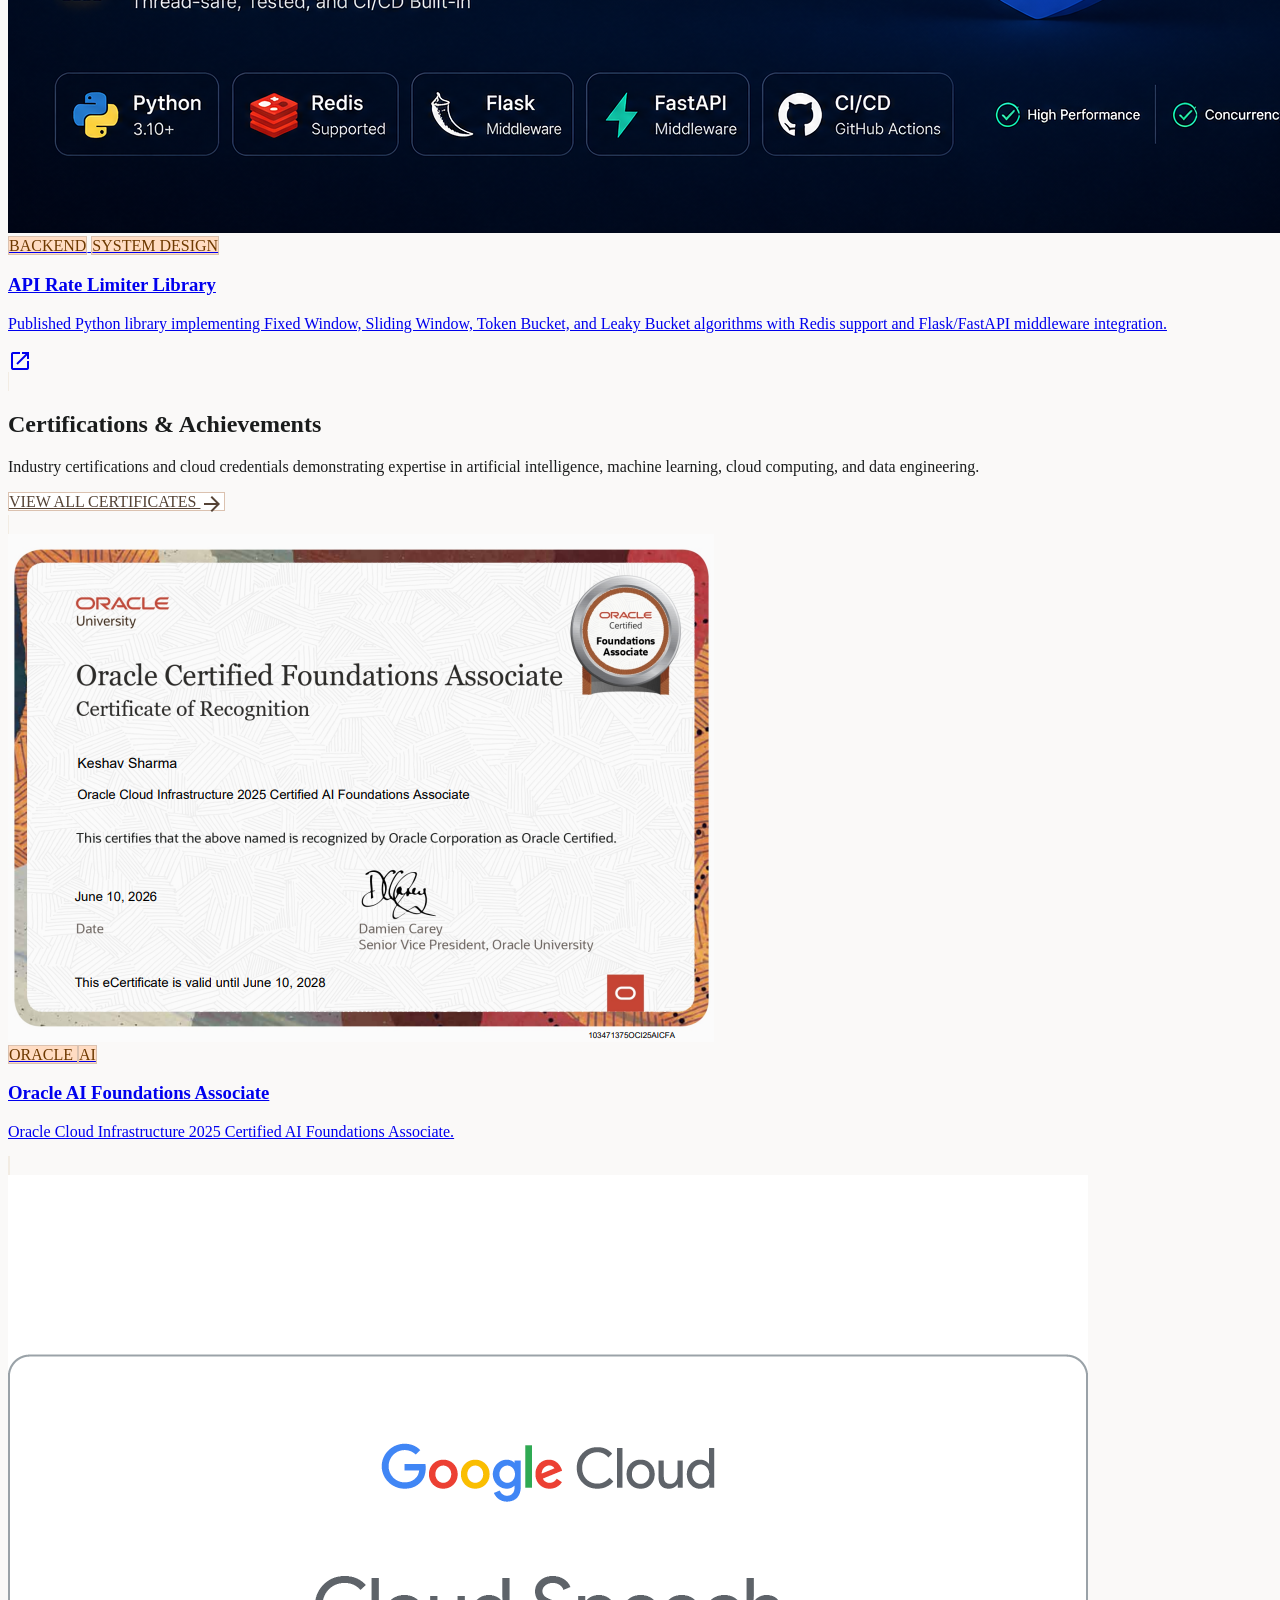
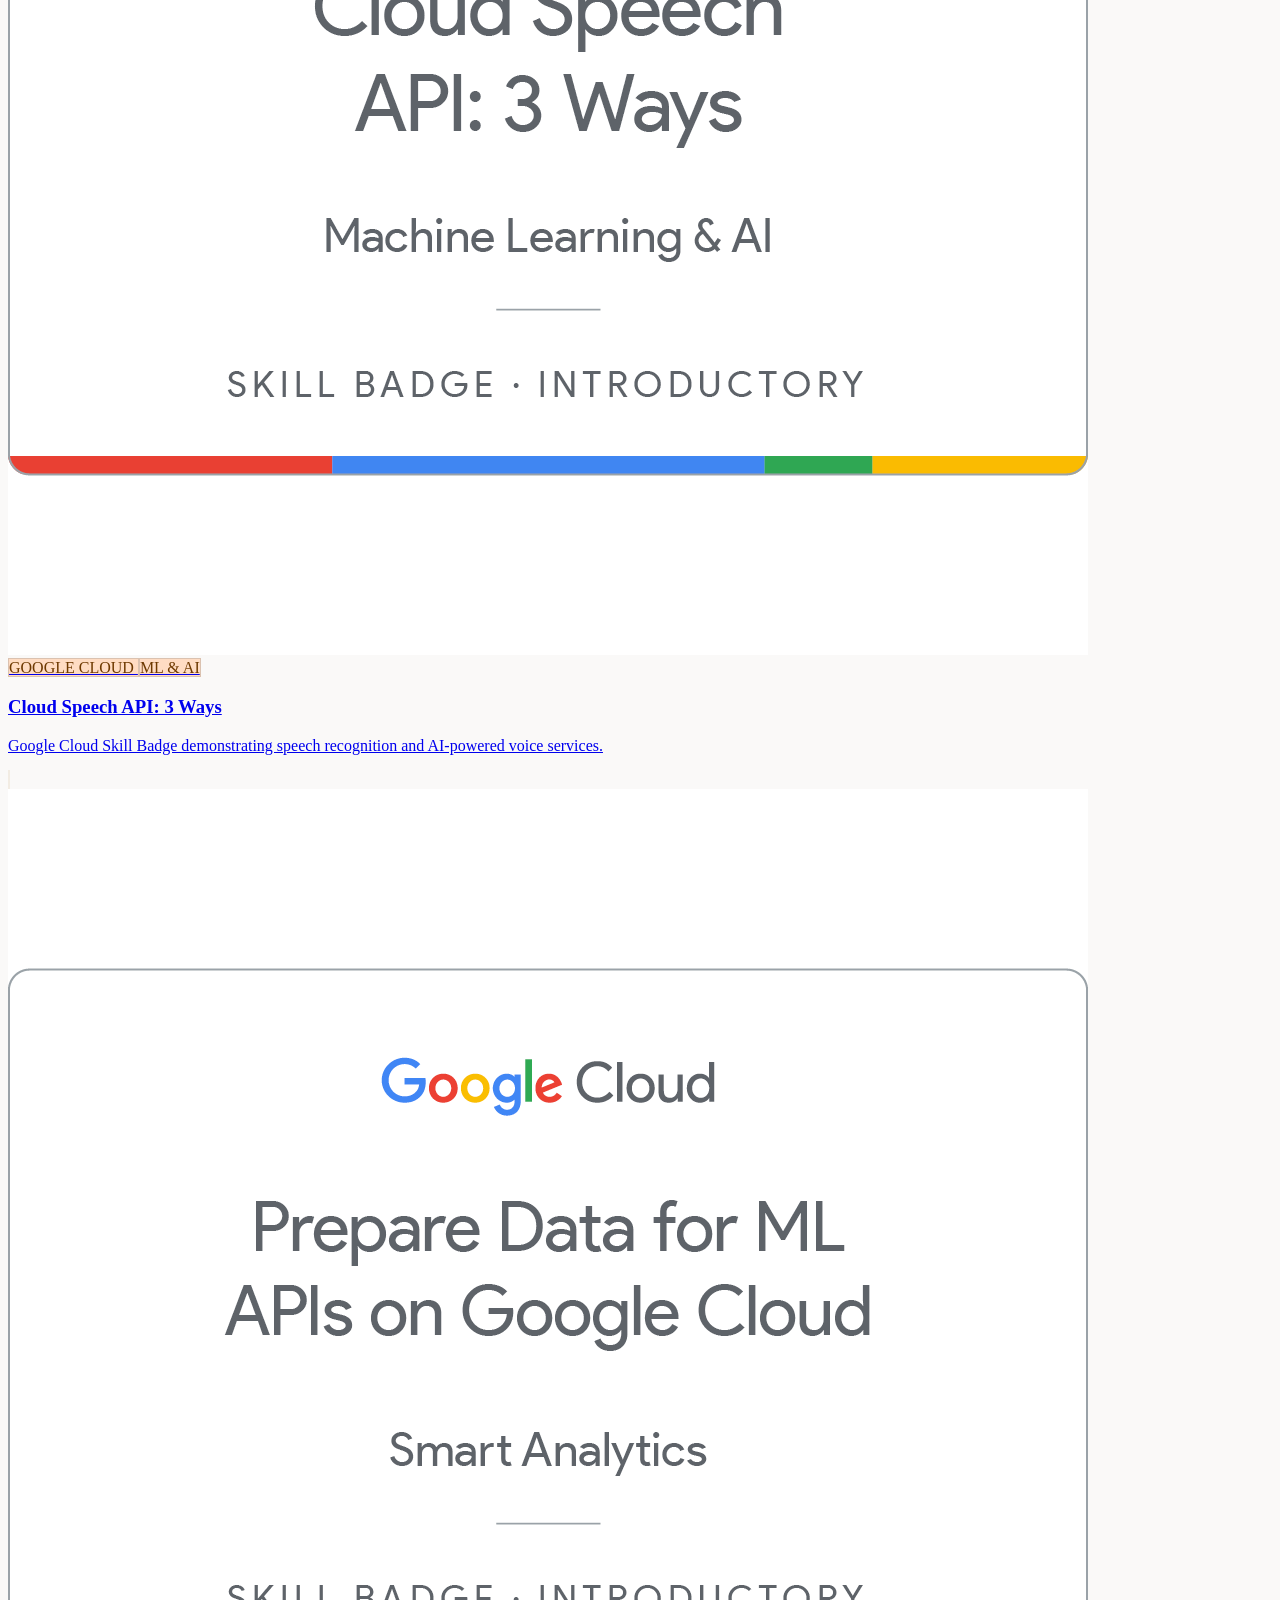
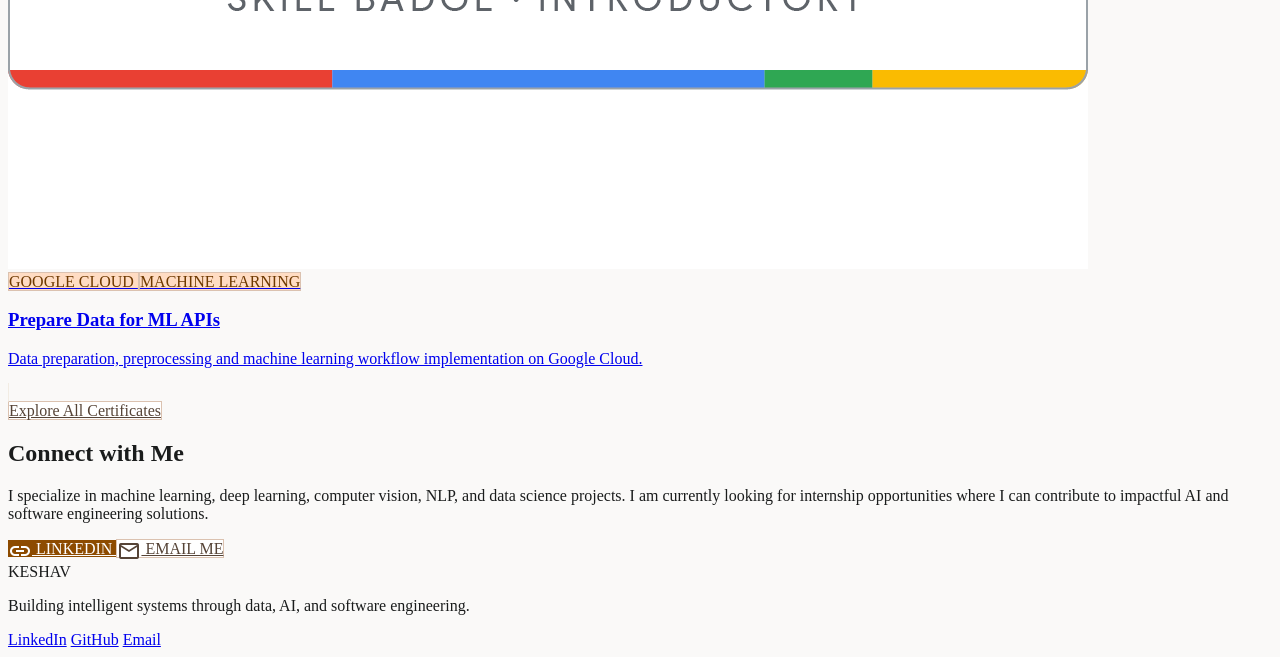
==== commit 48a047c1: "new project" ====
--- a/index.html
+++ b/index.html
@@ -277,37 +277,42 @@
         </div>
     </a>
 
-    <!-- CLV Prediction Engine -->
-    <a href="https://github.com/Keshav-spec/CLV-engine"
-       target="_blank"
-       rel="noopener noreferrer"
-       class="glass-card rounded-[2rem] overflow-hidden group border-none shadow-sm block hover:no-underline">
-
-        <div class="aspect-[16/10] overflow-hidden image-zoom-container">
-            <img class="w-full h-full object-cover" alt="Customer Lifetime Value Engine" src="assets/p3.png"/>
-        </div>
-
-        <div class="p-8">
-            <div class="flex gap-2 mb-4">
-                <span class="skill-tag px-3 py-1 rounded-full text-label-sm font-bold">DATA SCIENCE</span>
-                <span class="skill-tag px-3 py-1 rounded-full text-label-sm font-bold">PREDICTIVE ANALYTICS</span>
-            </div>
-
-            <h3 class="font-headline-md text-headline-sm text-on-surface mb-2">
-                CLV Prediction Engine
-            </h3>
-
-            <p class="text-on-surface-variant line-clamp-2">
-                Customer Lifetime Value prediction system that forecasts long-term customer revenue and supports business decision-making.
-            </p>
-
-            <div class="flex justify-end mt-4">
-                <span class="material-symbols-outlined text-primary">
-                    open_in_new
-                </span>
-            </div>
-        </div>
-    </a>
+    <!-- API Rate Limiter Library -->
+
+<a href="https://github.com/Keshav-spec/api-rate-limiter"
+target="_blank"
+rel="noopener noreferrer"
+class="glass-card rounded-[2rem] overflow-hidden group border-none shadow-sm block hover:no-underline">
+
+
+<div class="aspect-[16/10] overflow-hidden image-zoom-container">
+    <img class="w-full h-full object-cover" alt="API Rate Limiter Library" src="assets/p10.png"/>
+</div>
+
+<div class="p-8">
+    <div class="flex gap-2 mb-4">
+        <span class="skill-tag px-3 py-1 rounded-full text-label-sm font-bold">BACKEND</span>
+        <span class="skill-tag px-3 py-1 rounded-full text-label-sm font-bold">SYSTEM DESIGN</span>
+    </div>
+
+    <h3 class="font-headline-md text-headline-sm text-on-surface mb-2">
+        API Rate Limiter Library
+    </h3>
+
+    <p class="text-on-surface-variant line-clamp-2">
+        Published Python library implementing Fixed Window, Sliding Window, Token Bucket, and Leaky Bucket algorithms with Redis support and Flask/FastAPI middleware integration.
+    </p>
+
+    <div class="flex justify-end mt-4">
+        <span class="material-symbols-outlined text-primary">
+            open_in_new
+        </span>
+    </div>
+</div>
+
+
+</a>
+
 
 </div>
 
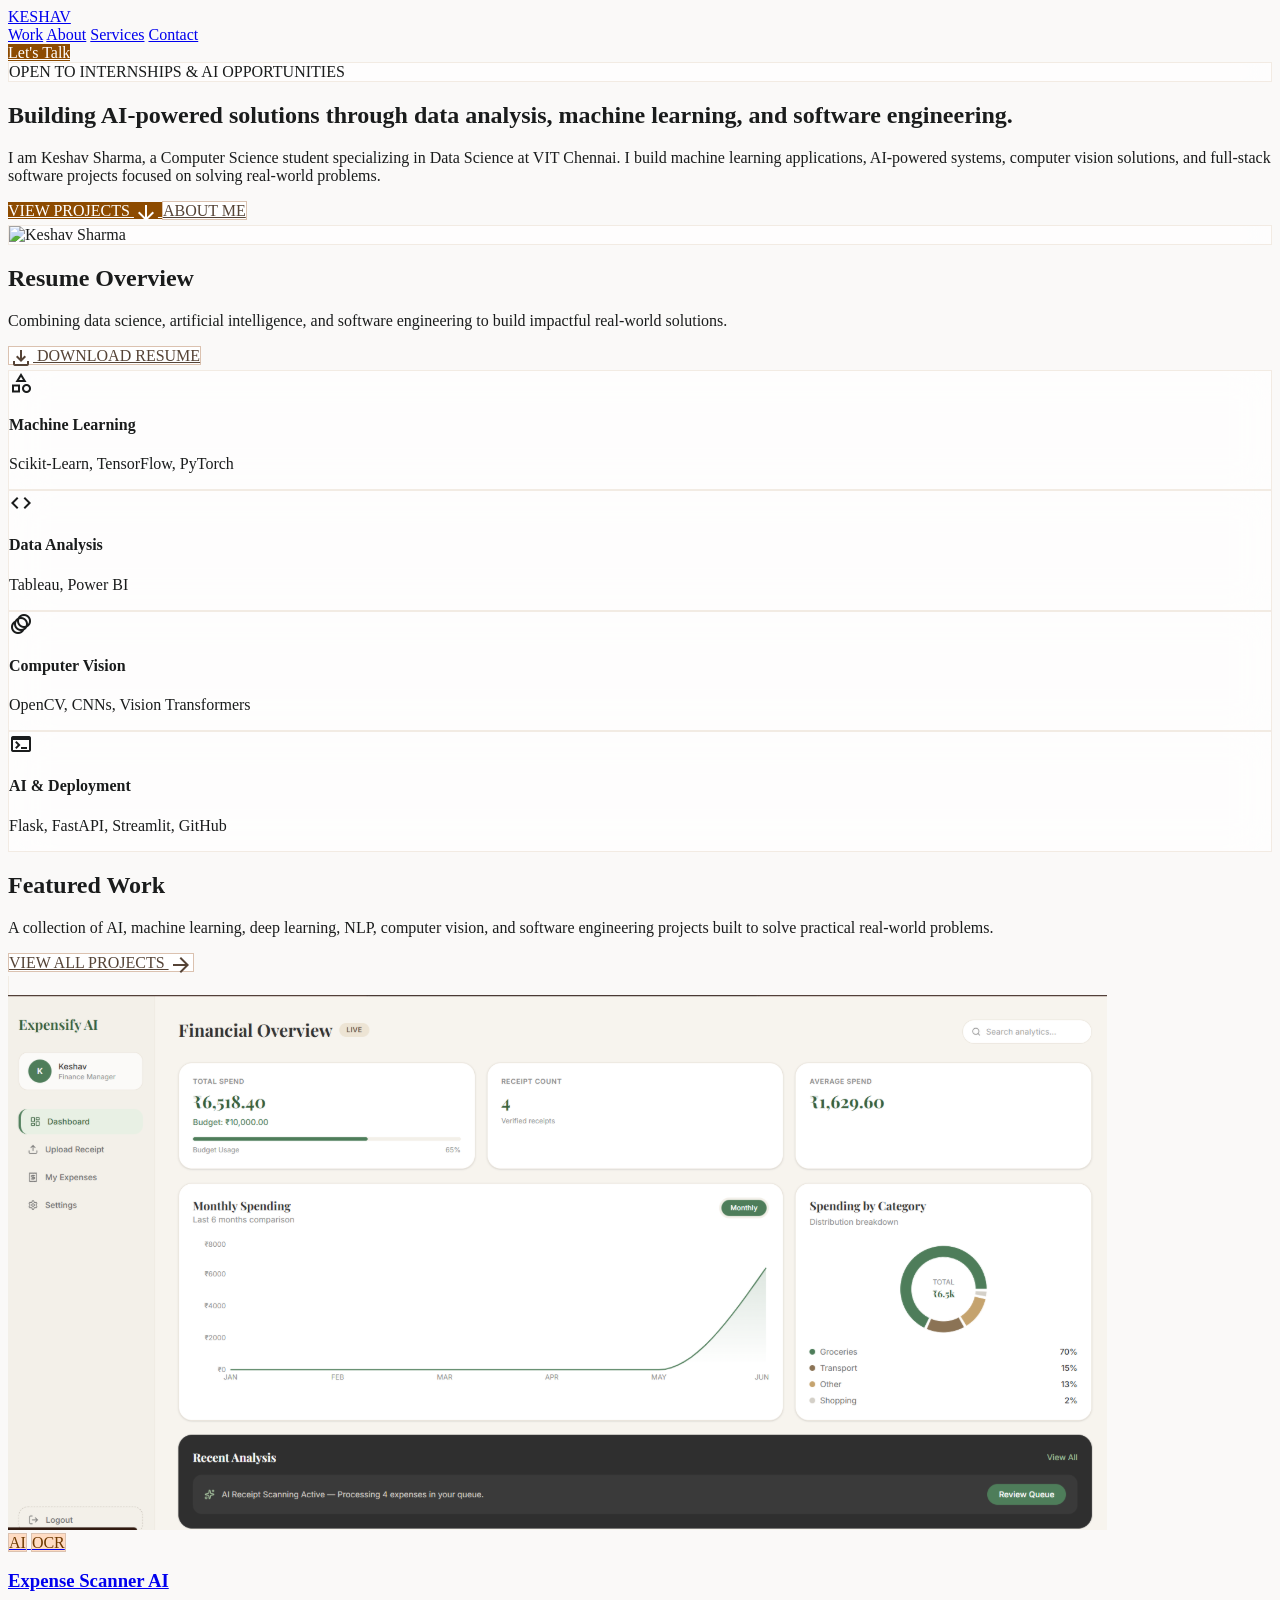
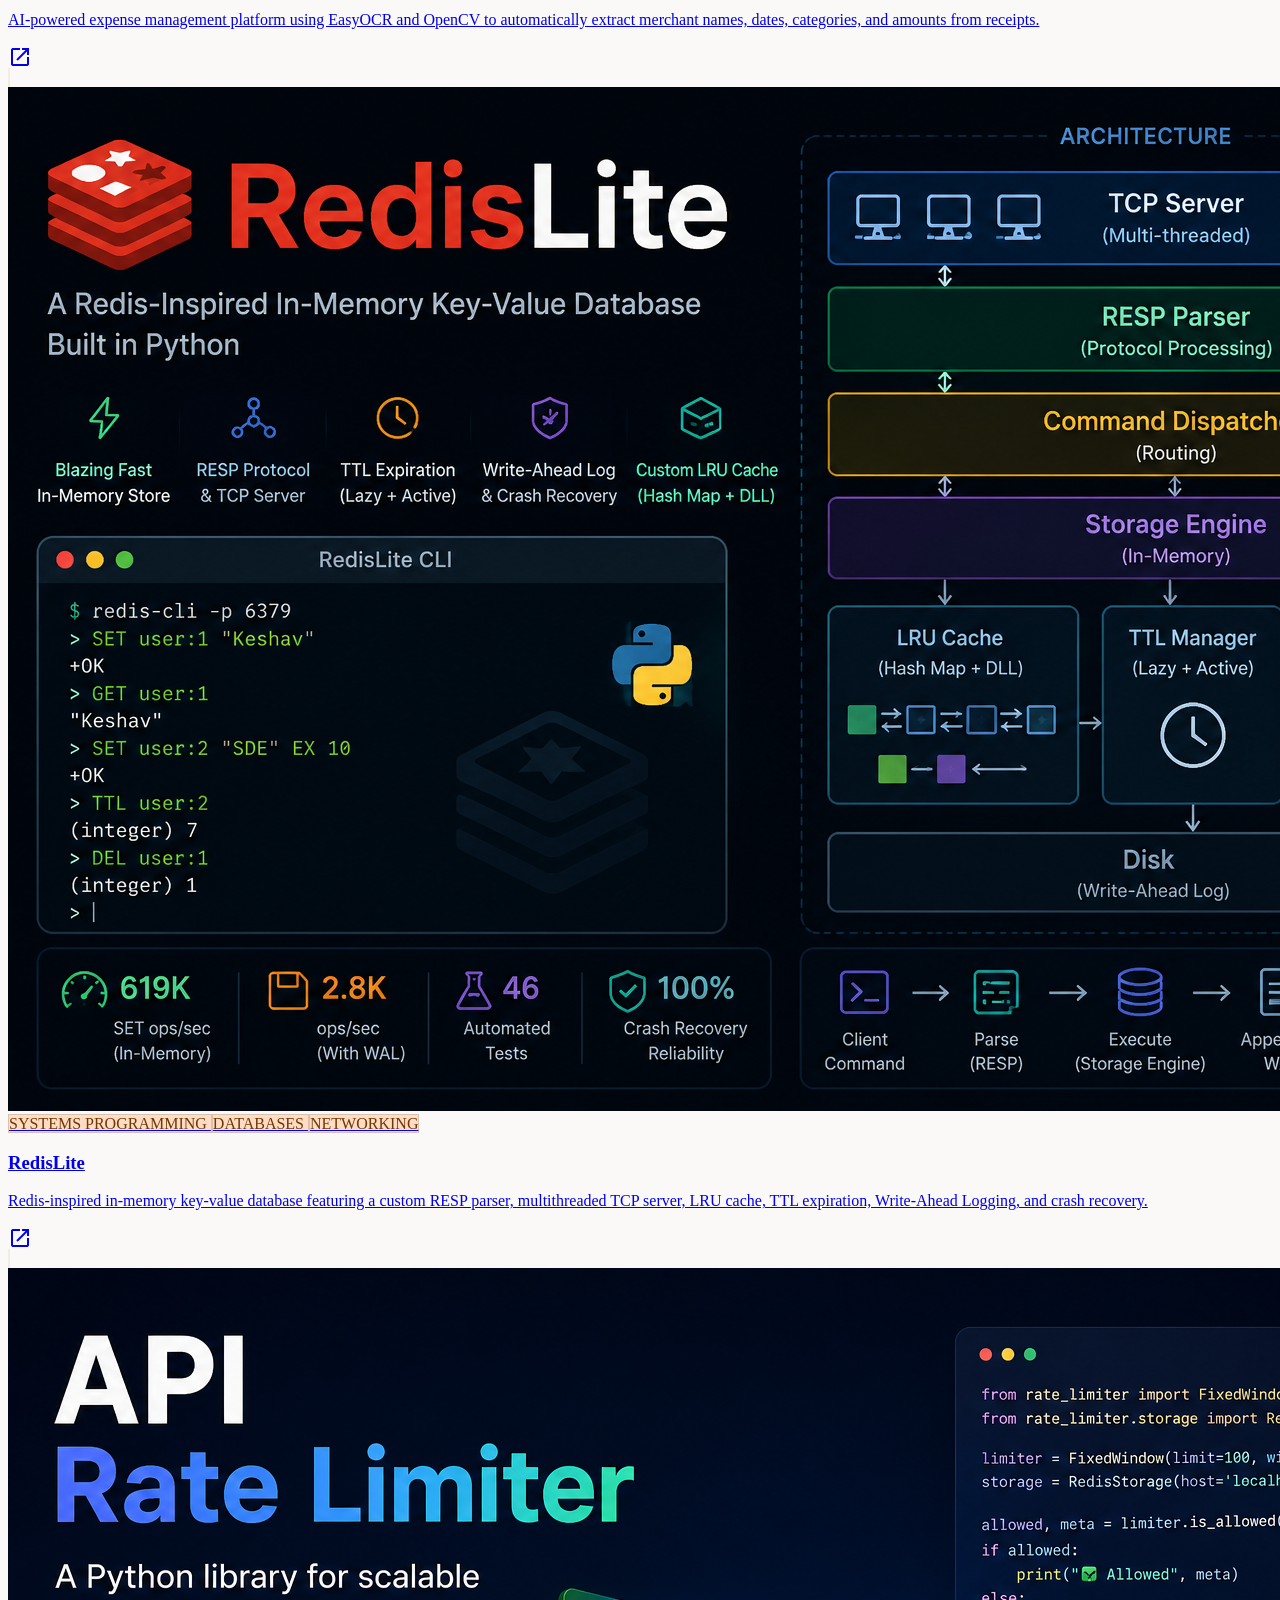
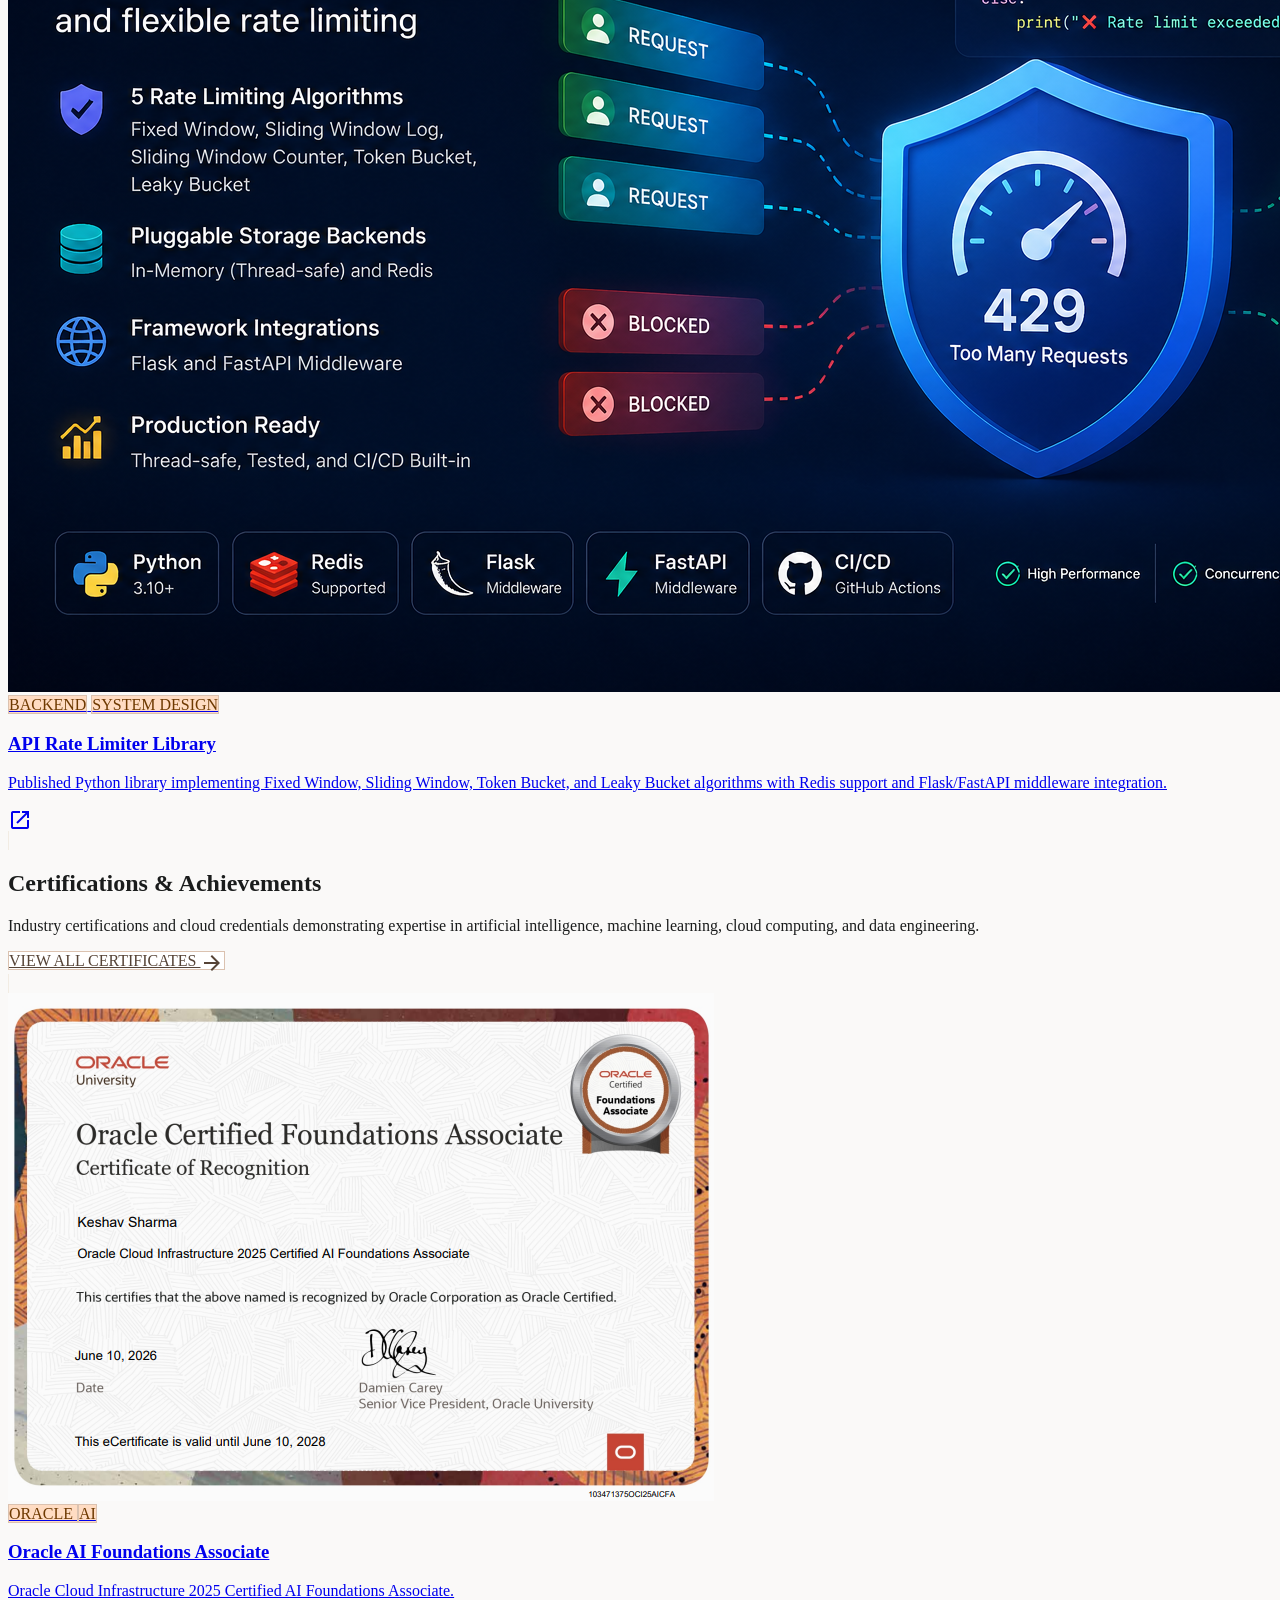
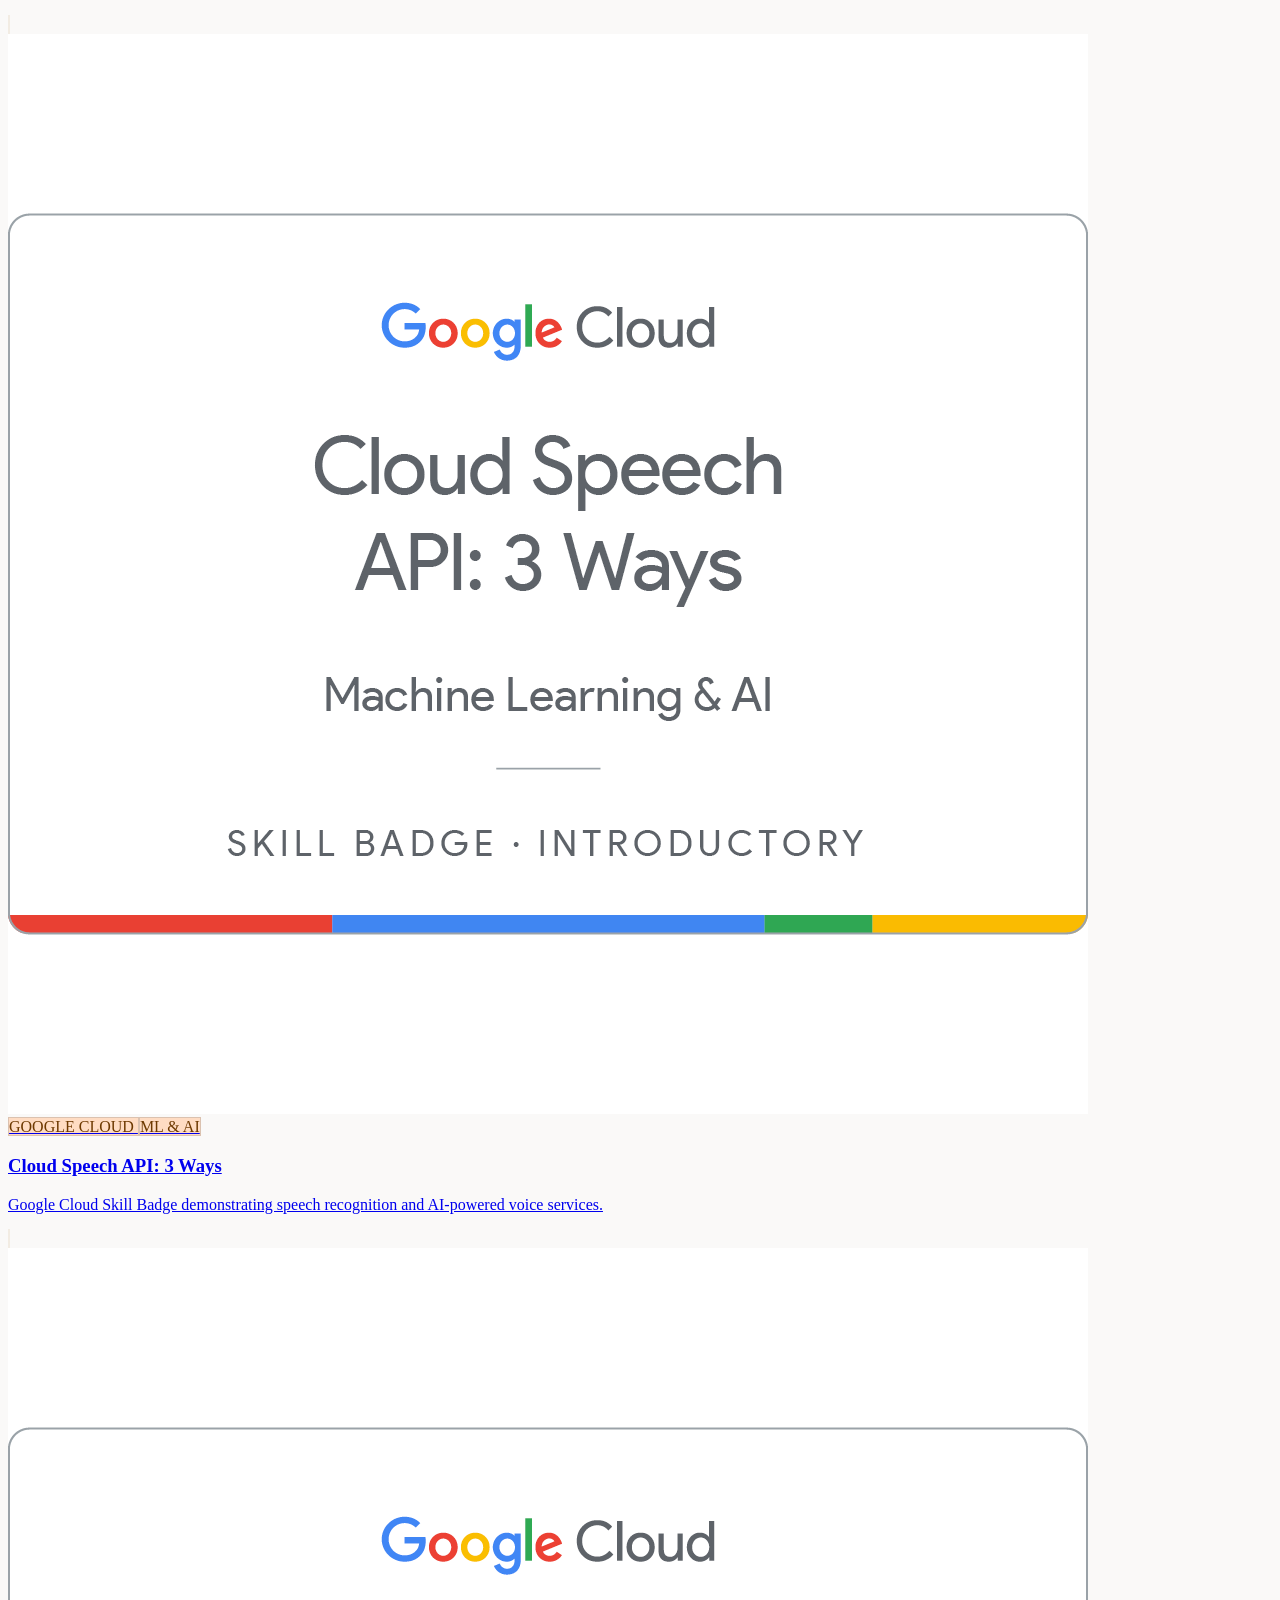
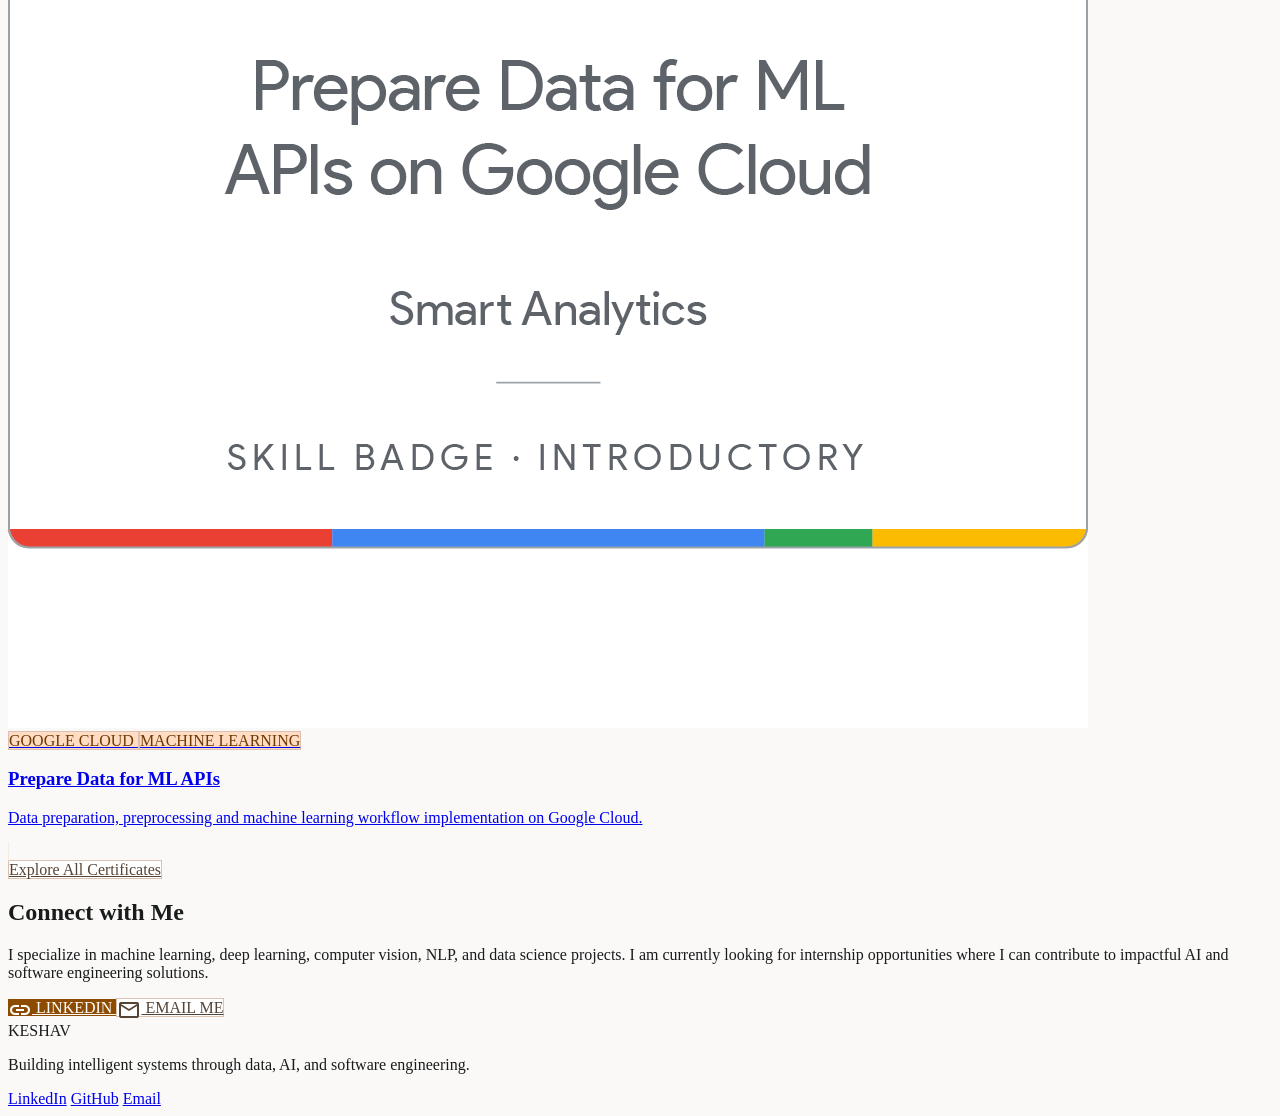
==== commit c55696b4: "new project" ====
--- a/index.html
+++ b/index.html
@@ -245,37 +245,50 @@
         </div>
     </a>
 
-    <!-- Credit Risk Scoreboard -->
-    <a href="https://github.com/Keshav-spec/credit-risk-scoreboard"
-       target="_blank"
-       rel="noopener noreferrer"
-       class="glass-card rounded-[2rem] overflow-hidden group border-none shadow-sm block hover:no-underline">
-
-        <div class="aspect-[16/10] overflow-hidden image-zoom-container">
-            <img class="w-full h-full object-cover" alt="Credit Risk Scoreboard" src="assets/p2.png"/>
-        </div>
-
-        <div class="p-8">
-            <div class="flex gap-2 mb-4">
-                <span class="skill-tag px-3 py-1 rounded-full text-label-sm font-bold">MACHINE LEARNING</span>
-                <span class="skill-tag px-3 py-1 rounded-full text-label-sm font-bold">RISK ANALYTICS</span>
-            </div>
-
-            <h3 class="font-headline-md text-headline-sm text-on-surface mb-2">
-                Credit Risk Scoreboard
-            </h3>
-
-            <p class="text-on-surface-variant line-clamp-2">
-                Predictive analytics platform for assessing customer creditworthiness and visualizing financial risk metrics.
-            </p>
-
-            <div class="flex justify-end mt-4">
-                <span class="material-symbols-outlined text-primary">
-                    open_in_new
-                </span>
-            </div>
-        </div>
-    </a>
+    
+<!-- RedisLite -->
+<a href="https://github.com/Keshav-spec/kvstore"
+   target="_blank"
+   rel="noopener noreferrer"
+   class="glass-card rounded-[2rem] overflow-hidden group border-none shadow-sm block hover:no-underline">
+
+    <div class="aspect-[16/10] overflow-hidden image-zoom-container">
+        <img class="w-full h-full object-cover"
+             alt="RedisLite"
+             src="assets/p11.png"/>
+    </div>
+
+    <div class="p-8">
+        <div class="flex gap-2 mb-4 flex-wrap">
+            <span class="skill-tag px-3 py-1 rounded-full text-label-sm font-bold">
+                SYSTEMS PROGRAMMING
+            </span>
+
+            <span class="skill-tag px-3 py-1 rounded-full text-label-sm font-bold">
+                DATABASES
+            </span>
+
+            <span class="skill-tag px-3 py-1 rounded-full text-label-sm font-bold">
+                NETWORKING
+            </span>
+        </div>
+
+        <h3 class="font-headline-md text-headline-sm text-on-surface mb-2">
+            RedisLite
+        </h3>
+
+        <p class="text-on-surface-variant line-clamp-2">
+            Redis-inspired in-memory key-value database featuring a custom RESP parser, multithreaded TCP server, LRU cache, TTL expiration, Write-Ahead Logging, and crash recovery.
+        </p>
+
+        <div class="flex justify-end mt-4">
+            <span class="material-symbols-outlined text-primary">
+                open_in_new
+            </span>
+        </div>
+    </div>
+</a>
+
 
     <!-- API Rate Limiter Library -->
 
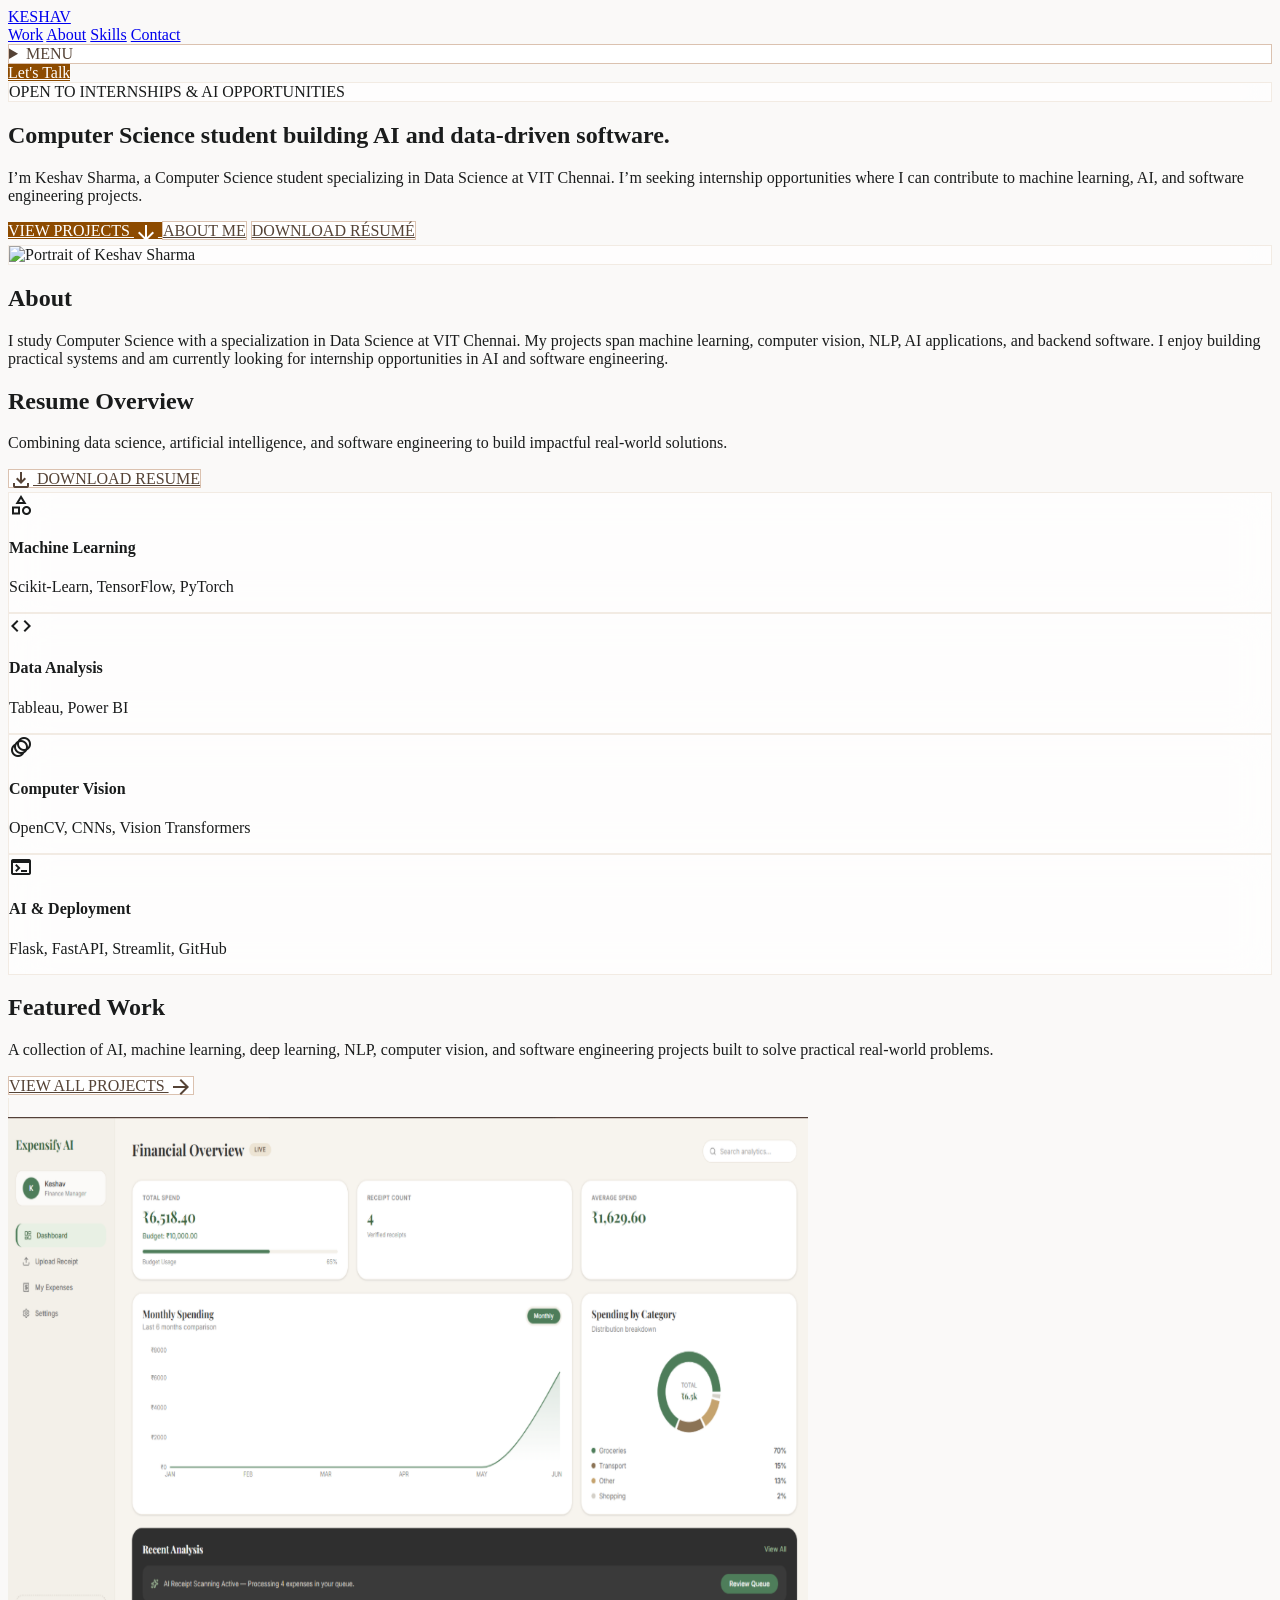
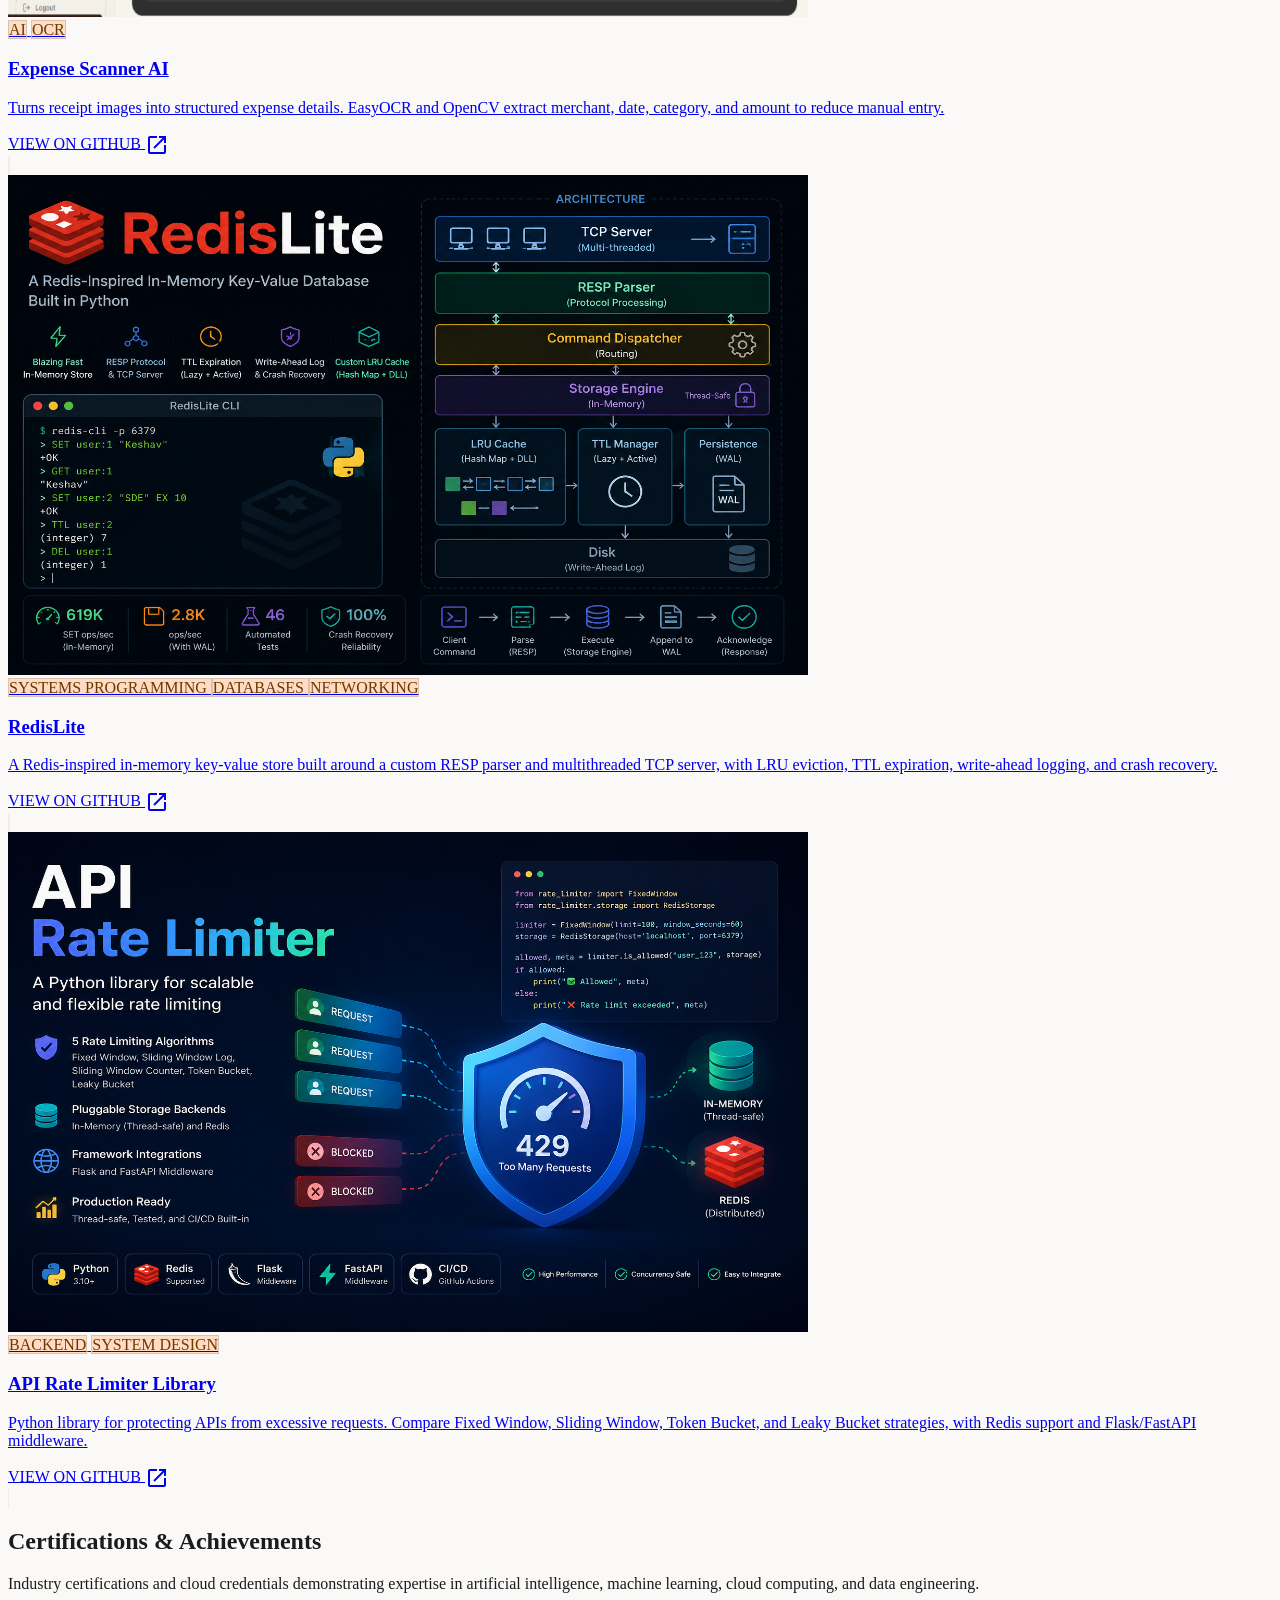
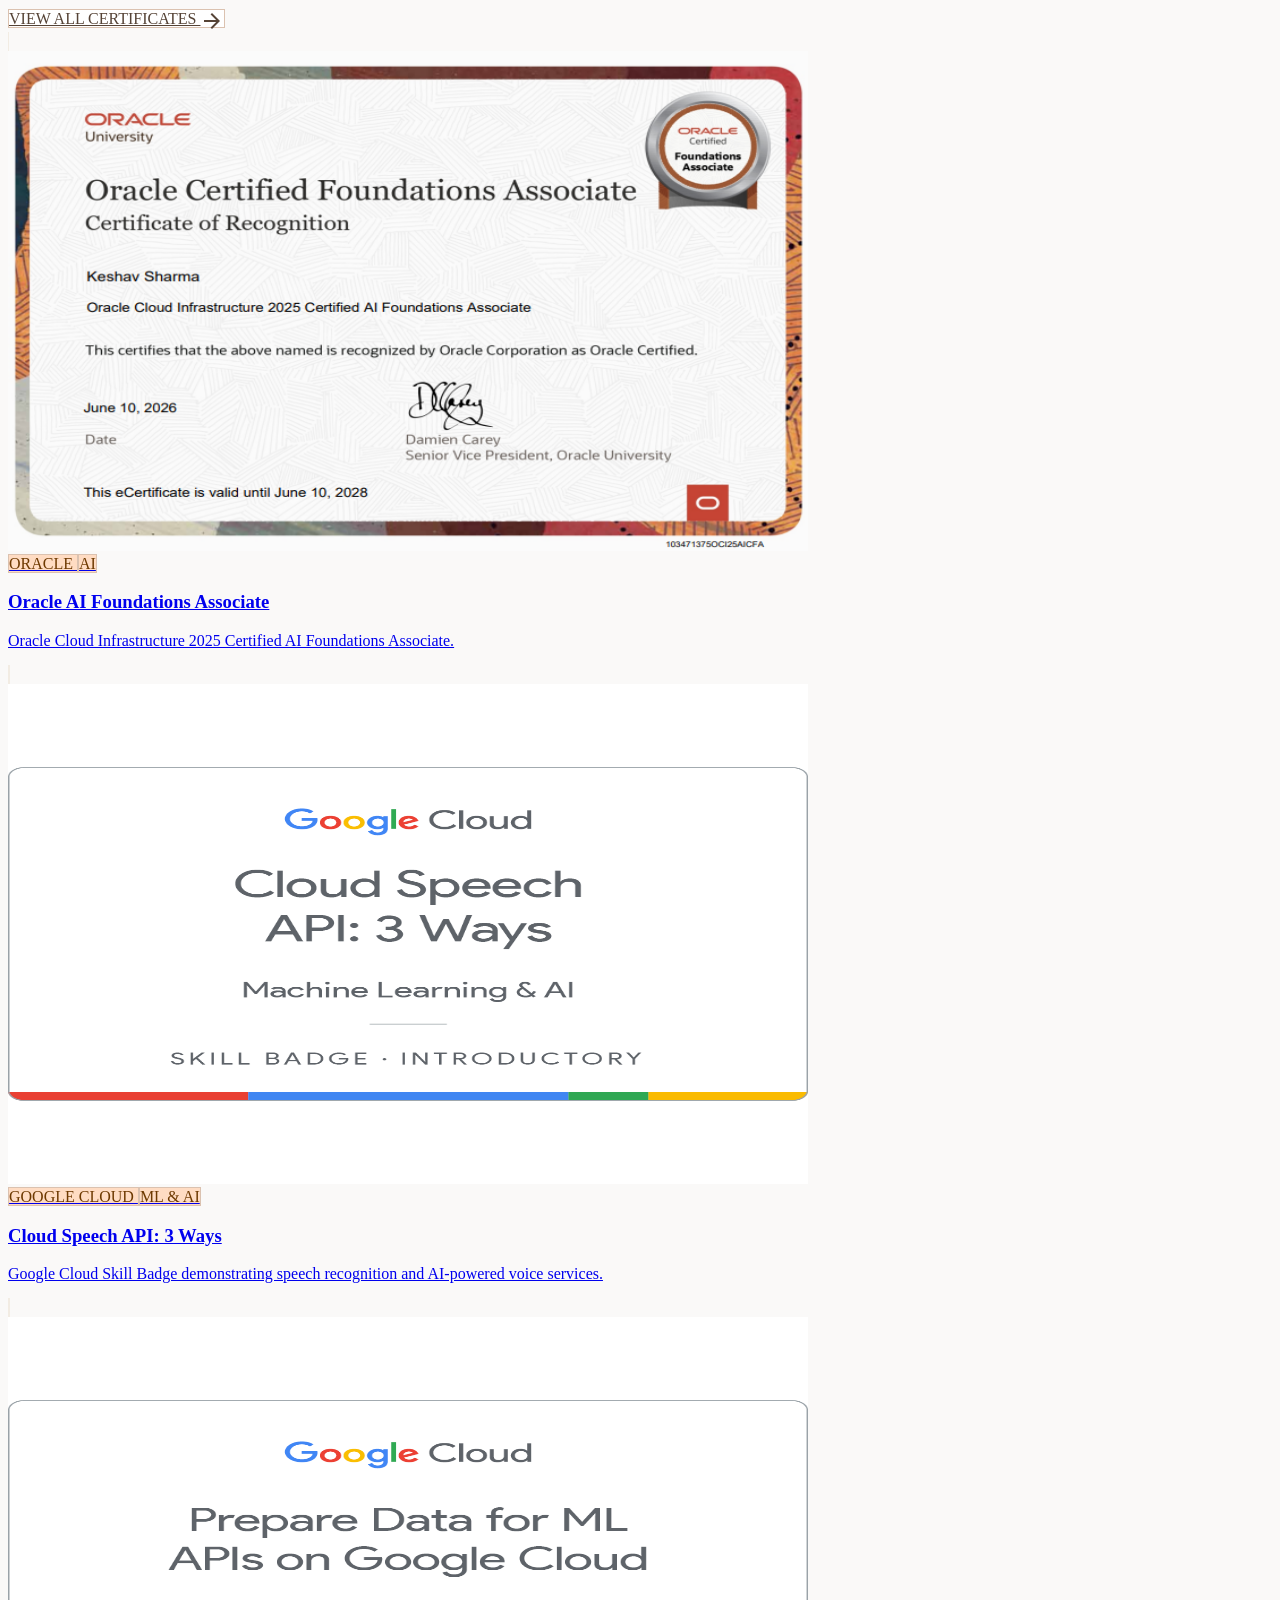
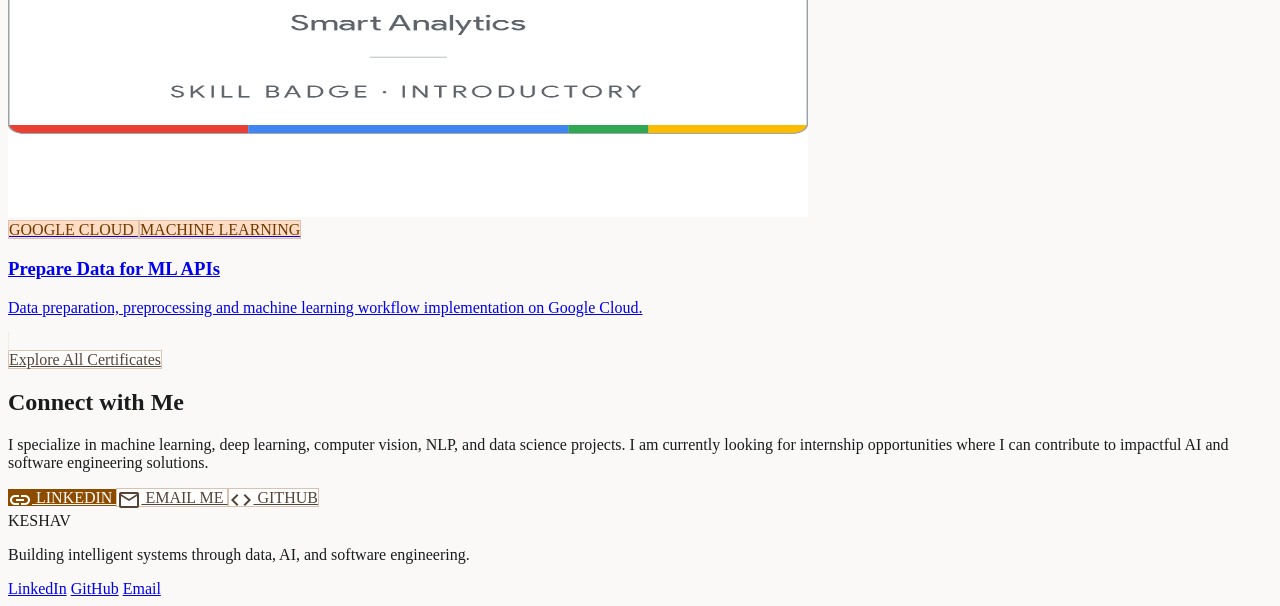
==== commit 893bb701: "updates" ====
--- a/index.html
+++ b/index.html
@@ -3,6 +3,7 @@
 <head>
     <meta charset="utf-8"/>
     <meta content="width=device-width, initial-scale=1.0" name="viewport"/>
+    <meta name="description" content="Keshav Sharma is a Computer Science student at VIT Chennai building machine learning, AI, computer vision, and software projects. Explore projects, skills, and contact details."/>
     <title>Keshav Sharma | AI &amp; Data Science Portfolio</title>
     <script src="https://cdn.tailwindcss.com?plugins=forms,container-queries"></script>
     <link href="https://fonts.googleapis.com/css2?family=Playfair+Display:wght@400;500;600;700&family=Inter:wght@400;500;600;700&display=swap" rel="stylesheet"/>
@@ -114,10 +115,16 @@
         <div class="hidden md:flex items-center gap-stack-md font-body-md text-label-md">
             <a class="text-primary font-bold border-b-2 border-primary pb-1" href="index.html">Work</a>
             <a class="text-on-surface-variant hover:text-primary transition-colors" href="#about">About</a>
-            <a class="text-on-surface-variant hover:text-primary transition-colors" href="#services">Services</a>
+            <a class="text-on-surface-variant hover:text-primary transition-colors" href="#skills">Skills</a>
             <a class="text-on-surface-variant hover:text-primary transition-colors" href="#contact">Contact</a>
         </div>
-        <a href="#contact" class="primary-btn px-6 py-2.5 rounded-full font-label-md text-label-md">Let's Talk</a>
+        <details class="mobile-menu md:hidden relative">
+            <summary class="secondary-btn rounded-full px-4 py-2 cursor-pointer font-label-md text-label-md" aria-label="Open navigation menu">MENU</summary>
+            <div class="mobile-menu-panel absolute right-0 mt-3 w-48 rounded-2xl bg-white p-3 shadow-xl border border-surface-variant flex flex-col gap-2">
+                <a href="#featured-work">Work</a><a href="#about">About</a><a href="#skills">Skills</a><a href="#contact">Contact</a>
+            </div>
+        </details>
+        <a href="#contact" class="primary-btn px-6 py-2.5 rounded-full font-label-md text-label-md hidden sm:inline-flex">Let's Talk</a>
     </div>
 </nav>
 
@@ -129,7 +136,7 @@
 
 <main>
     <!-- Hero Section -->
-    <section id="about" class="relative pt-40 pb-stack-lg min-h-[80vh] flex items-center">
+    <section id="home" class="relative pt-40 pb-stack-lg min-h-[80vh] flex items-center">
         <div class="max-w-container-max mx-auto px-margin-mobile md:px-margin-desktop grid grid-cols-1 lg:grid-cols-12 gap-gutter items-center">
             <div class="lg:col-span-7 space-y-stack-md">
                 <div class="inline-flex items-center gap-2 px-4 py-2 rounded-full glass-card text-primary text-label-sm">
@@ -137,22 +144,23 @@
                     OPEN TO INTERNSHIPS &amp; AI OPPORTUNITIES
                 </div>
                 <h1 class="font-display-lg text-headline-lg-mobile md:text-display-lg text-on-surface">
-                    Building <span class="text-primary">AI-powered solutions</span> through data analysis, machine learning, and software engineering.
+                    Computer Science student building <span class="text-primary">AI and data-driven software.</span>
                 </h1>
                 <p class="font-body-lg text-body-lg text-on-surface-variant max-w-xl">
-                    I am Keshav Sharma, a Computer Science student specializing in Data Science at VIT Chennai. I build machine learning applications, AI-powered systems, computer vision solutions, and full-stack software projects focused on solving real-world problems.
+                    I’m Keshav Sharma, a Computer Science student specializing in Data Science at VIT Chennai. I’m seeking internship opportunities where I can contribute to machine learning, AI, and software engineering projects.
                 </p>
                 <div class="flex flex-wrap gap-stack-sm pt-4">
                     <a href="#featured-work" class="primary-btn px-8 py-4 rounded-xl font-label-md text-label-md flex items-center gap-2">
                         VIEW PROJECTS <span class="material-symbols-outlined">arrow_downward</span>
                     </a>
                     <a href="#about" class="secondary-btn px-8 py-4 rounded-xl font-label-md text-label-md">ABOUT ME</a>
+                    <a href="assets/resume.pdf" class="secondary-btn px-8 py-4 rounded-xl font-label-md text-label-md" target="_blank" rel="noopener noreferrer">DOWNLOAD RÉSUMÉ</a>
                 </div>
             </div>
             <div class="lg:col-span-5 relative mt-12 lg:mt-0">
                 <div class="aspect-[4/5] rounded-[2rem] overflow-hidden glass-card p-3 shadow-xl shadow-surface-variant/50">
                     <div class="w-full h-full rounded-[1.5rem] overflow-hidden">
-                        <img class="w-full h-full object-cover  hover:grayscale-0 transition-all duration-700" alt="Keshav Sharma" src="assets/profile.png"/>
+                        <img class="w-full h-full object-cover  hover:grayscale-0 transition-all duration-700" alt="Portrait of Keshav Sharma" src="assets/profile.png" width="800" height="1000" fetchpriority="high"/>
                     </div>
                 </div>
                 
@@ -160,8 +168,15 @@
         </div>
     </section>
 
-    <!-- Resume Overview Section -->
-    <section id="services" class="py-stack-lg bg-surface-container-low/30 border-y border-surface-variant">
+    <section id="about" class="py-stack-lg bg-surface">
+        <div class="max-w-container-max mx-auto px-margin-mobile md:px-margin-desktop max-w-3xl">
+            <h2 class="font-headline-lg text-headline-lg-mobile md:text-headline-lg text-on-surface mb-4">About</h2>
+            <p class="text-body-lg text-on-surface-variant">I study Computer Science with a specialization in Data Science at VIT Chennai. My projects span machine learning, computer vision, NLP, AI applications, and backend software. I enjoy building practical systems and am currently looking for internship opportunities in AI and software engineering.</p>
+        </div>
+    </section>
+
+    <!-- Skills and resume overview -->
+    <section id="skills" class="py-stack-lg bg-surface-container-low/30 border-y border-surface-variant">
         <div class="max-w-container-max mx-auto px-margin-mobile md:px-margin-desktop">
             <div class="grid grid-cols-1 lg:grid-cols-12 gap-gutter items-center">
                 <div class="lg:col-span-4">
@@ -220,7 +235,7 @@
        class="glass-card rounded-[2rem] overflow-hidden group border-none shadow-sm block hover:no-underline">
 
         <div class="aspect-[16/10] overflow-hidden image-zoom-container">
-            <img class="w-full h-full object-cover" alt="Expense Scanner AI" src="assets/p1.png"/>
+                        <img class="w-full h-full object-cover" alt="Expense Scanner AI project preview" src="assets/p1.png" width="800" height="500" loading="lazy"/>
         </div>
 
         <div class="p-8">
@@ -234,10 +249,10 @@
             </h3>
 
             <p class="text-on-surface-variant line-clamp-2">
-                AI-powered expense management platform using EasyOCR and OpenCV to automatically extract merchant names, dates, categories, and amounts from receipts.
+                Turns receipt images into structured expense details. EasyOCR and OpenCV extract merchant, date, category, and amount to reduce manual entry.
             </p>
 
-            <div class="flex justify-end mt-4">
+            <div class="flex justify-between items-center mt-4"><span class="text-label-sm font-bold text-primary">VIEW ON GITHUB</span>
                 <span class="material-symbols-outlined text-primary">
                     open_in_new
                 </span>
@@ -255,7 +270,7 @@
     <div class="aspect-[16/10] overflow-hidden image-zoom-container">
         <img class="w-full h-full object-cover"
              alt="RedisLite"
-             src="assets/p11.png"/>
+             src="assets/p11.png" width="800" height="500" loading="lazy"/>
     </div>
 
     <div class="p-8">
@@ -278,10 +293,10 @@
         </h3>
 
         <p class="text-on-surface-variant line-clamp-2">
-            Redis-inspired in-memory key-value database featuring a custom RESP parser, multithreaded TCP server, LRU cache, TTL expiration, Write-Ahead Logging, and crash recovery.
+            A Redis-inspired in-memory key-value store built around a custom RESP parser and multithreaded TCP server, with LRU eviction, TTL expiration, write-ahead logging, and crash recovery.
         </p>
 
-        <div class="flex justify-end mt-4">
+        <div class="flex justify-between items-center mt-4"><span class="text-label-sm font-bold text-primary">VIEW ON GITHUB</span>
             <span class="material-symbols-outlined text-primary">
                 open_in_new
             </span>
@@ -299,7 +314,7 @@
 
 
 <div class="aspect-[16/10] overflow-hidden image-zoom-container">
-    <img class="w-full h-full object-cover" alt="API Rate Limiter Library" src="assets/p10.png"/>
+    <img class="w-full h-full object-cover" alt="API Rate Limiter Library preview" src="assets/p10.png" width="800" height="500" loading="lazy"/>
 </div>
 
 <div class="p-8">
@@ -313,10 +328,10 @@
     </h3>
 
     <p class="text-on-surface-variant line-clamp-2">
-        Published Python library implementing Fixed Window, Sliding Window, Token Bucket, and Leaky Bucket algorithms with Redis support and Flask/FastAPI middleware integration.
+        Python library for protecting APIs from excessive requests. Compare Fixed Window, Sliding Window, Token Bucket, and Leaky Bucket strategies, with Redis support and Flask/FastAPI middleware.
     </p>
 
-    <div class="flex justify-end mt-4">
+    <div class="flex justify-between items-center mt-4"><span class="text-label-sm font-bold text-primary">VIEW ON GITHUB</span>
         <span class="material-symbols-outlined text-primary">
             open_in_new
         </span>
@@ -357,14 +372,14 @@
         </div>
 
         <div class="grid grid-cols-1 md:grid-cols-2 lg:grid-cols-3 gap-gutter">
-            <a href="assets/certificates/oracle-ai-foundations.pdf"
-   target="_blank"
+                    <a href="assets/certificates/oracle-ai-foundations.pdf"
+   target="_blank" rel="noopener noreferrer"
    class="glass-card rounded-[2rem] overflow-hidden group border-none shadow-sm block">
 
     <div class="aspect-[16/10] overflow-hidden image-zoom-container">
         <img src="assets/certs/oracle-ai.png"
              alt="Oracle AI Foundations"
-             class="w-full h-full object-cover">
+             class="w-full h-full object-cover" width="800" height="500" loading="lazy">
     </div>
 
     <div class="p-8">
@@ -387,13 +402,13 @@
     </div>
 </a>
 <a href="https://www.credly.com/badges/c1a520a4-4631-44fd-b7a9-362515fe721f/public_url"
-   target="_blank"
+   target="_blank" rel="noopener noreferrer"
    class="glass-card rounded-[2rem] overflow-hidden group border-none shadow-sm block">
 
     <div class="aspect-[16/10] overflow-hidden image-zoom-container">
         <img src="assets/certs/cloud-speech-api.png"
              alt="Cloud Speech API"
-             class="w-full h-full object-cover">
+             class="w-full h-full object-cover" width="800" height="500" loading="lazy">
     </div>
 
     <div class="p-8">
@@ -417,13 +432,13 @@
     </div>
 </a>
 <a href="https://www.credly.com/badges/6e57cb34-ac38-4d2c-806e-789a9a3f3830/public_url"
-   target="_blank"
+   target="_blank" rel="noopener noreferrer"
    class="glass-card rounded-[2rem] overflow-hidden group border-none shadow-sm block">
 
     <div class="aspect-[16/10] overflow-hidden image-zoom-container">
         <img src="assets/certs/ml-api-preparation.png"
              alt="Prepare Data for ML APIs"
-             class="w-full h-full object-cover">
+             class="w-full h-full object-cover" width="800" height="500" loading="lazy">
     </div>
 
     <div class="p-8">
@@ -478,9 +493,12 @@
                             LINKEDIN
                         </a>
                         <a class="secondary-btn px-8 py-4 rounded-xl font-label-md inline-flex items-center justify-center gap-2"
-                        href="https://mail.google.com/mail/?view=cm&fs=1&to=keshavsharma71982@gmail.com">
+                        href="mailto:keshavsharma71982@gmail.com">
                             <span class="material-symbols-outlined">mail</span>
                             EMAIL ME
+                        </a>
+                        <a class="secondary-btn px-8 py-4 rounded-xl font-label-md inline-flex items-center justify-center gap-2" href="https://github.com/Keshav-spec" target="_blank" rel="noopener noreferrer">
+                            <span class="material-symbols-outlined">code</span> GITHUB
                         </a>
                     </div>
                 </div>
@@ -504,7 +522,7 @@
             <div class="flex gap-stack-md font-body-md text-body-md text-secondary">
                 <a class="hover:text-primary transition-colors duration-300" href="https://www.linkedin.com/in/keshav-sharma-0396b1287/" target="_blank" rel="noopener noreferrer">LinkedIn</a>
                 <a class="hover:text-primary transition-colors duration-300" href="https://github.com/Keshav-spec" target="_blank" rel="noopener noreferrer">GitHub</a>
-                <a class="hover:text-primary transition-colors duration-300" href="https://mail.google.com/mail/?view=cm&fs=1&to=keshavsharma71982@gmail.com">Email</a>
+                <a class="hover:text-primary transition-colors duration-300" href="mailto:keshavsharma71982@gmail.com">Email</a>
             </div>
             <div class="text-on-surface-variant text-label-sm"></div>
         </div>
--- a/style.css
+++ b/style.css
@@ -3,6 +3,12 @@
     color: #1a1c1c;
     overflow-x: hidden;
 }
+
+html { scroll-behavior: smooth; scroll-padding-top: 6rem; }
+a, button, summary { outline-offset: 4px; }
+a:focus-visible, button:focus-visible, summary:focus-visible { outline: 3px solid #8d4b00; }
+.mobile-menu-panel a { display: block; border-radius: .75rem; padding: .65rem .75rem; color: #554336; }
+.mobile-menu-panel a:hover, .mobile-menu-panel a:focus-visible { background: #f4f3f2; color: #8d4b00; }
 
 .glass-card {
     background: rgba(255, 255, 255, 0.7);
@@ -74,3 +80,7 @@
 
 .animation-delay-2000 { animation-delay: 2s; }
 .animation-delay-4000 { animation-delay: 4s; }
+
+@media (prefers-reduced-motion: reduce) {
+    *, *::before, *::after { scroll-behavior: auto !important; animation-duration: .01ms !important; animation-iteration-count: 1 !important; transition-duration: .01ms !important; }
+}
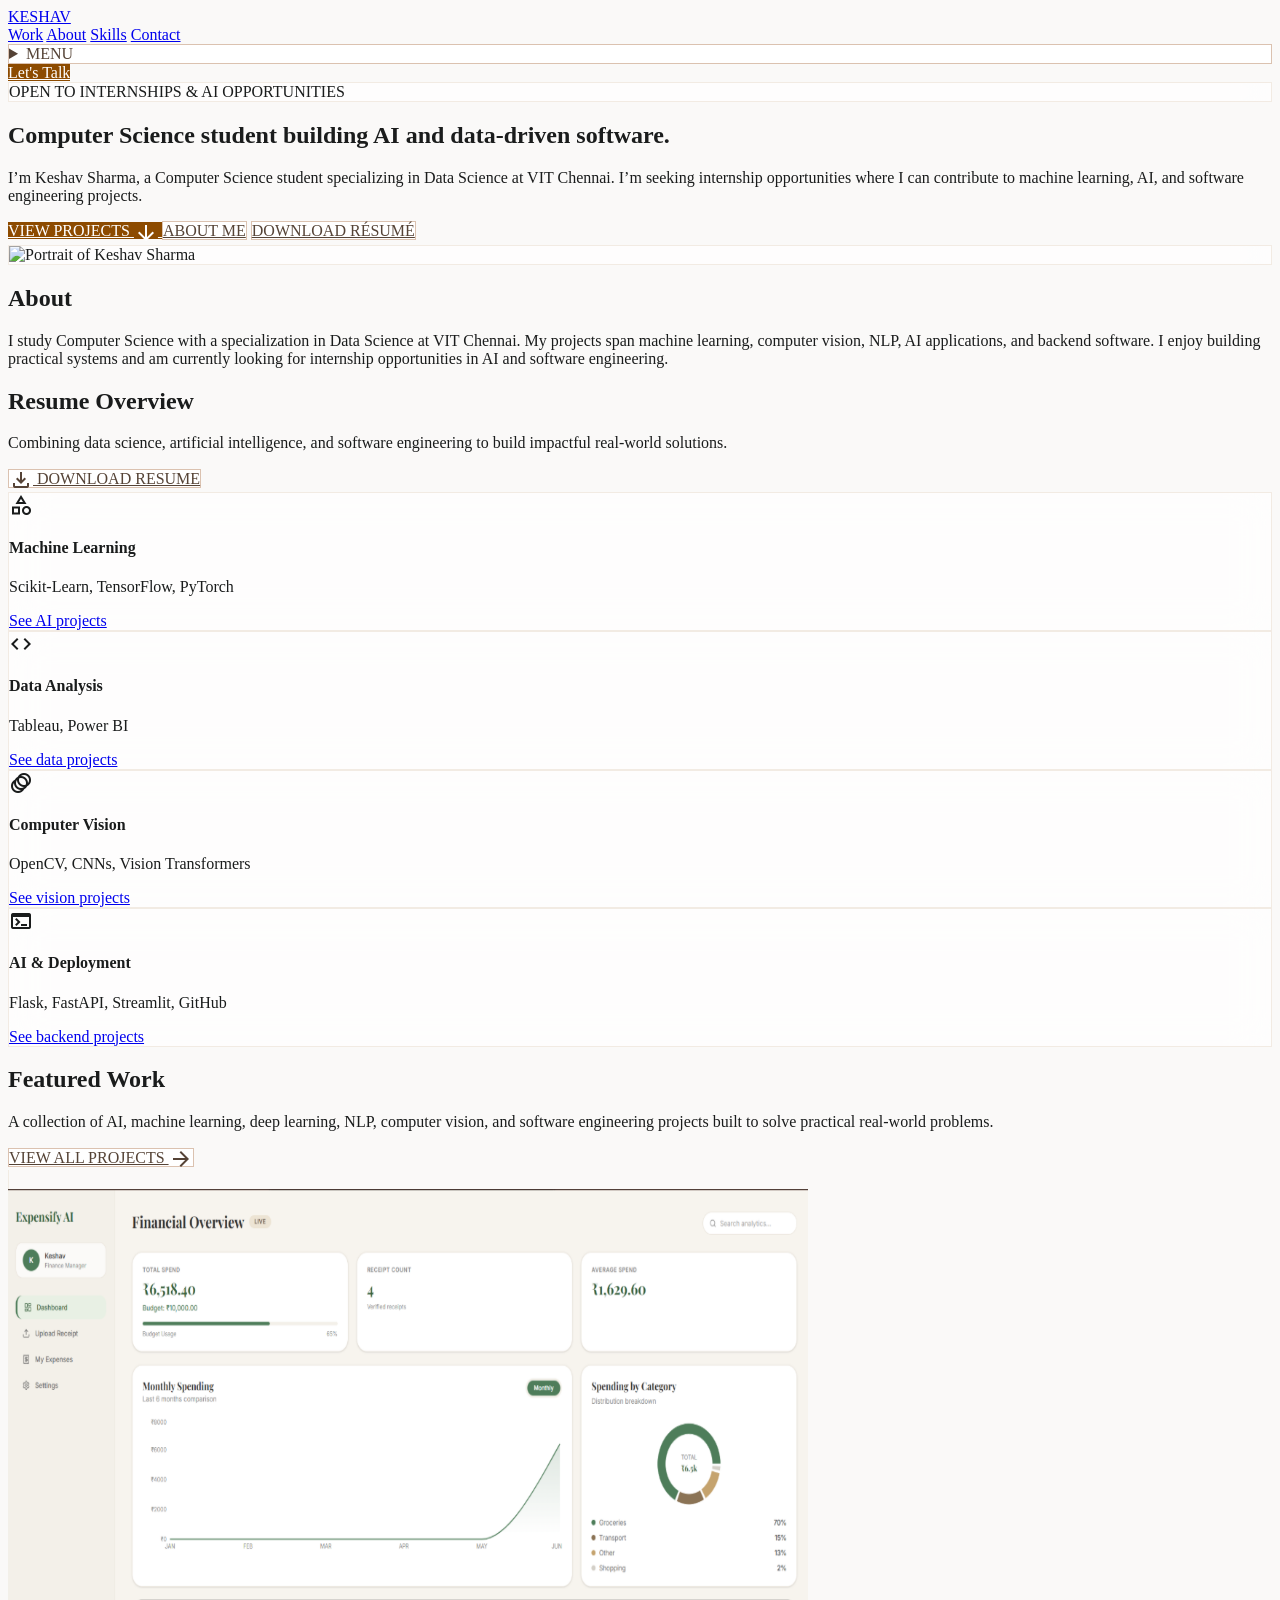
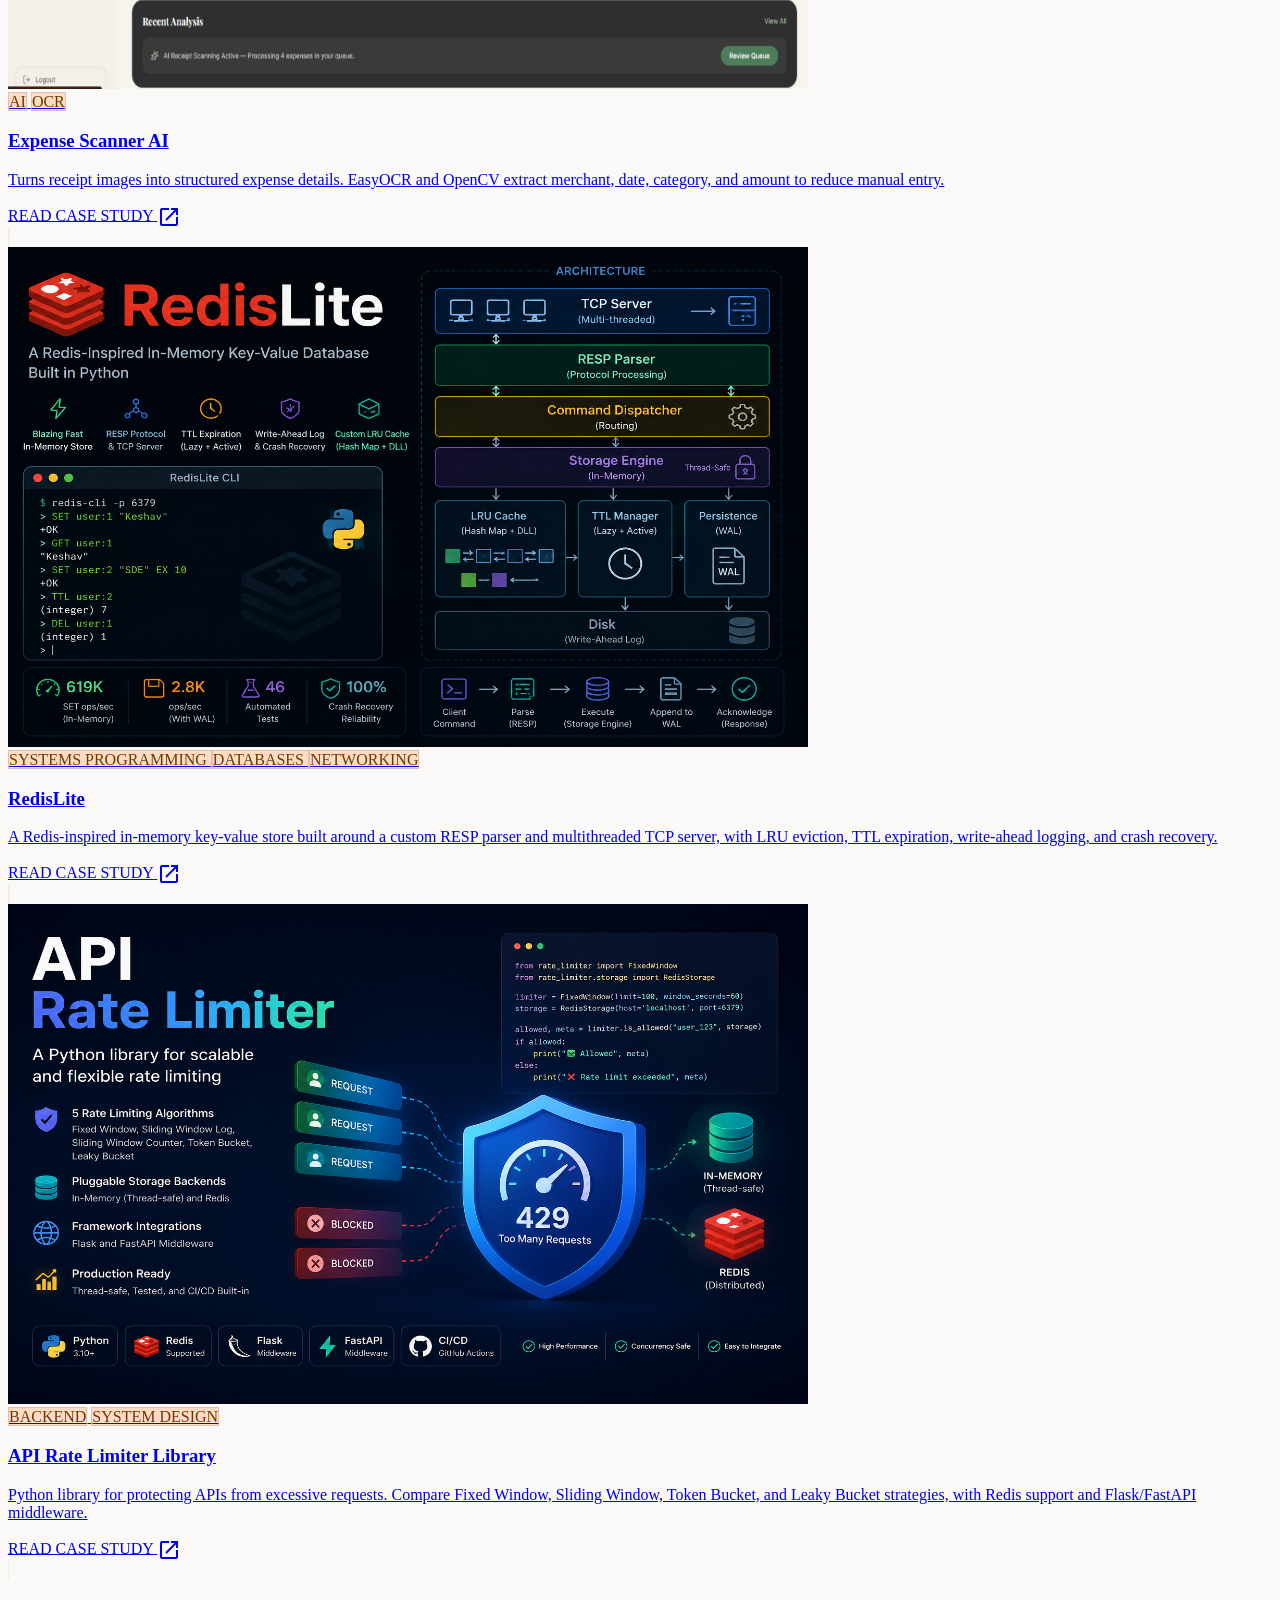
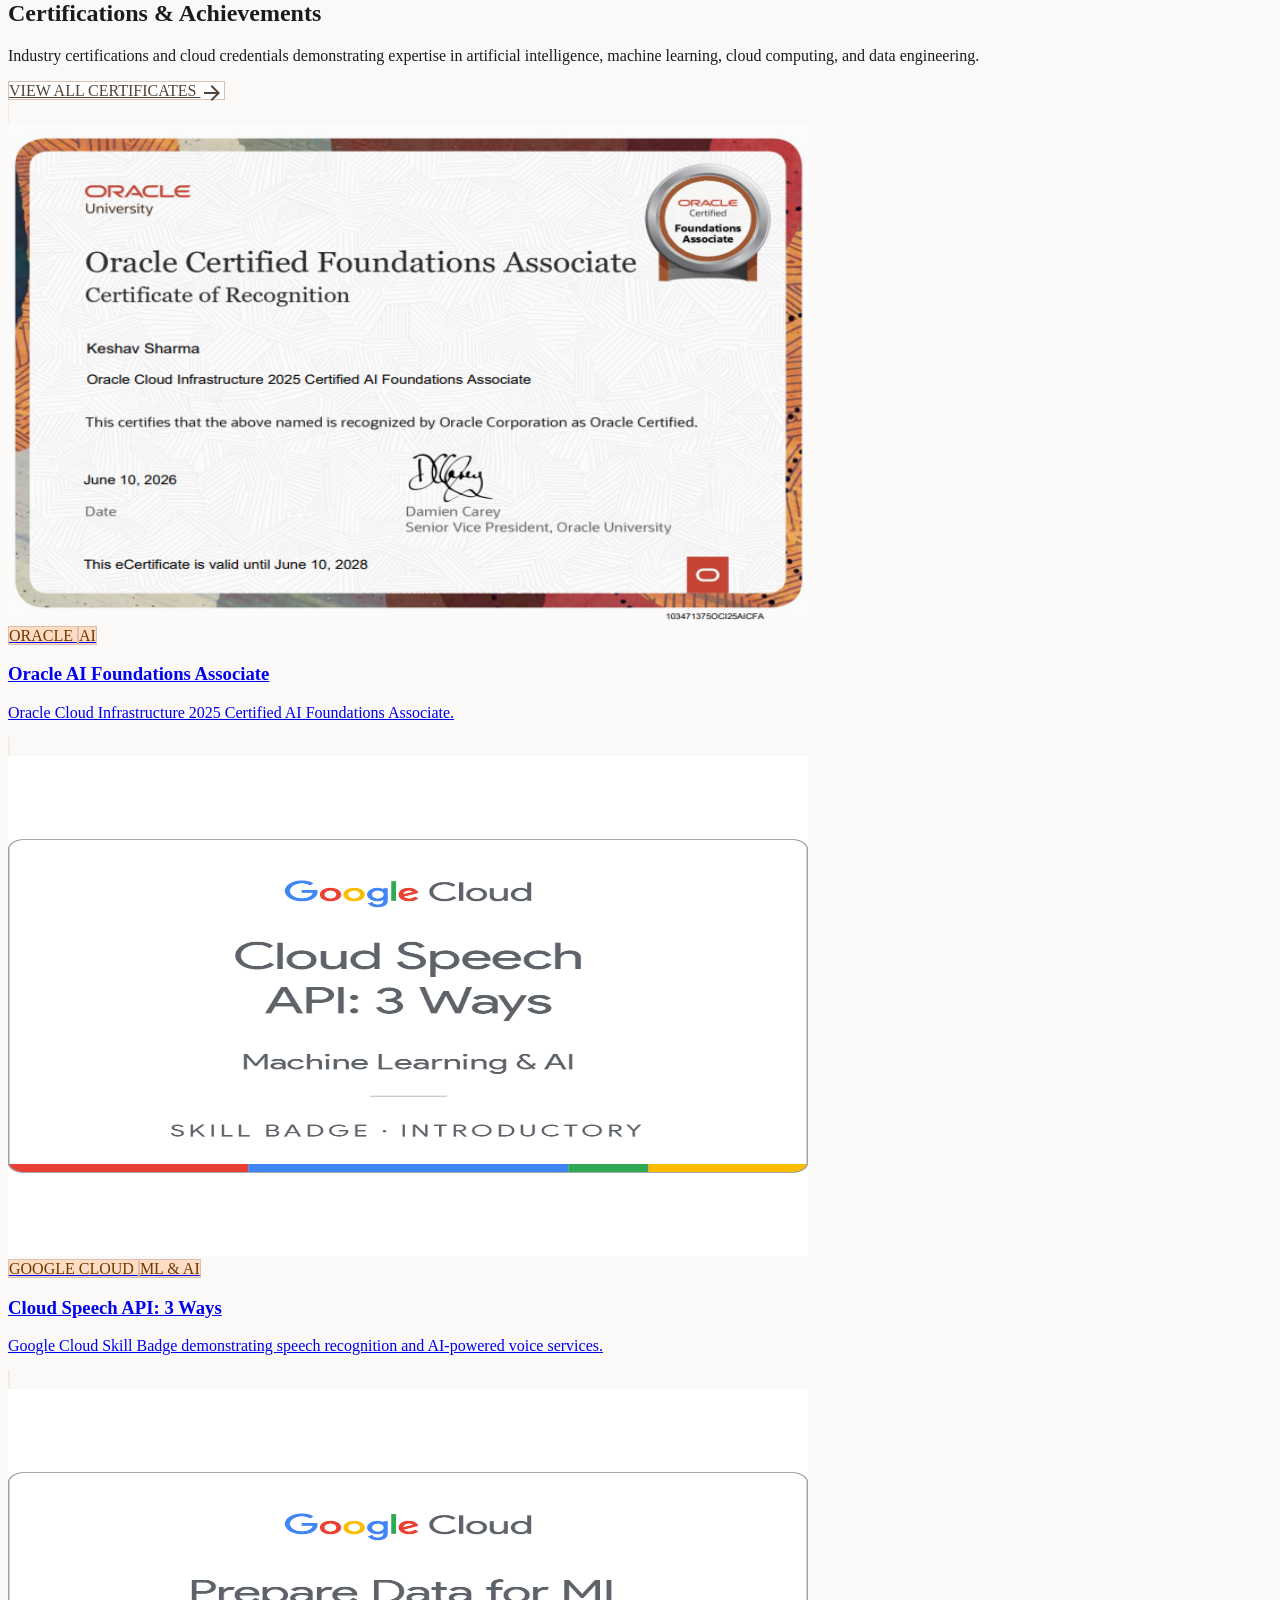
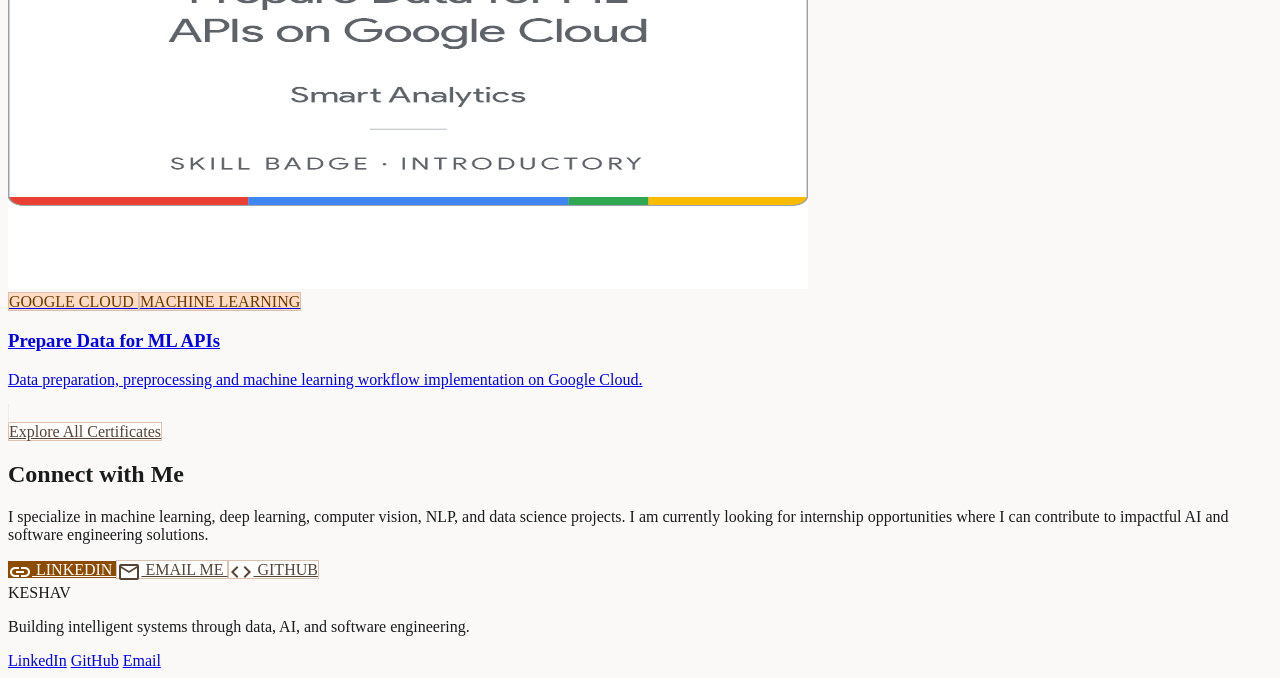
==== commit e63df67d: "updates" ====
--- a/index.html
+++ b/index.html
@@ -4,6 +4,15 @@
     <meta charset="utf-8"/>
     <meta content="width=device-width, initial-scale=1.0" name="viewport"/>
     <meta name="description" content="Keshav Sharma is a Computer Science student at VIT Chennai building machine learning, AI, computer vision, and software projects. Explore projects, skills, and contact details."/>
+    <meta property="og:type" content="website"/>
+    <meta property="og:title" content="Keshav Sharma | AI &amp; Data Science Portfolio"/>
+    <meta property="og:description" content="Explore Keshav Sharma's projects in AI, machine learning, computer vision, and software engineering."/>
+    <meta property="og:image" content="assets/profile.png"/>
+    <meta name="twitter:card" content="summary_large_image"/>
+    <meta name="twitter:title" content="Keshav Sharma | AI &amp; Data Science Portfolio"/>
+    <meta name="twitter:description" content="Explore projects in AI, machine learning, computer vision, and software engineering."/>
+    <meta name="twitter:image" content="assets/profile.png"/>
+    <link rel="icon" type="image/svg+xml" href="assets/favicon.svg"/>
     <title>Keshav Sharma | AI &amp; Data Science Portfolio</title>
     <script src="https://cdn.tailwindcss.com?plugins=forms,container-queries"></script>
     <link href="https://fonts.googleapis.com/css2?family=Playfair+Display:wght@400;500;600;700&family=Inter:wght@400;500;600;700&display=swap" rel="stylesheet"/>
@@ -191,22 +200,22 @@
                         <div class="p-6 glass-card rounded-2xl border-none bg-white">
                             <span class="material-symbols-outlined text-primary mb-3">category</span>
                             <h4 class="font-bold text-on-surface mb-1">Machine Learning</h4>
-                            <p class="text-on-surface-variant text-label-sm">Scikit-Learn, TensorFlow, PyTorch</p>
+                            <p class="text-on-surface-variant text-label-sm">Scikit-Learn, TensorFlow, PyTorch</p><a class="inline-block mt-3 text-label-sm text-primary underline" href="projects.html?filter=ai">See AI projects</a>
                         </div>
                         <div class="p-6 glass-card rounded-2xl border-none bg-white">
                             <span class="material-symbols-outlined text-primary mb-3">code</span>
                             <h4 class="font-bold text-on-surface mb-1">Data Analysis</h4>
-                            <p class="text-on-surface-variant text-label-sm">Tableau, Power BI</p>
+                            <p class="text-on-surface-variant text-label-sm">Tableau, Power BI</p><a class="inline-block mt-3 text-label-sm text-primary underline" href="projects.html?filter=data">See data projects</a>
                         </div>
                         <div class="p-6 glass-card rounded-2xl border-none bg-white">
                             <span class="material-symbols-outlined text-primary mb-3">animation</span>
                             <h4 class="font-bold text-on-surface mb-1">Computer Vision</h4>
-                            <p class="text-on-surface-variant text-label-sm">OpenCV, CNNs, Vision Transformers</p>
+                            <p class="text-on-surface-variant text-label-sm">OpenCV, CNNs, Vision Transformers</p><a class="inline-block mt-3 text-label-sm text-primary underline" href="projects.html?filter=vision">See vision projects</a>
                         </div>
                         <div class="p-6 glass-card rounded-2xl border-none bg-white">
                             <span class="material-symbols-outlined text-primary mb-3">terminal</span>
                             <h4 class="font-bold text-on-surface mb-1">AI &amp; Deployment</h4>
-                            <p class="text-on-surface-variant text-label-sm">Flask, FastAPI, Streamlit, GitHub</p>
+                            <p class="text-on-surface-variant text-label-sm">Flask, FastAPI, Streamlit, GitHub</p><a class="inline-block mt-3 text-label-sm text-primary underline" href="projects.html?filter=backend">See backend projects</a>
                         </div>
                     </div>
                 </div>
@@ -229,9 +238,7 @@
             <div class="grid grid-cols-1 md:grid-cols-2 lg:grid-cols-3 gap-gutter">
 
     <!-- Expense Scanner AI -->
-    <a href="https://github.com/Keshav-spec/Automated-Expense-Receipt-Scanner"
-       target="_blank"
-       rel="noopener noreferrer"
+    <a href="expense-scanner.html"
        class="glass-card rounded-[2rem] overflow-hidden group border-none shadow-sm block hover:no-underline">
 
         <div class="aspect-[16/10] overflow-hidden image-zoom-container">
@@ -252,7 +259,7 @@
                 Turns receipt images into structured expense details. EasyOCR and OpenCV extract merchant, date, category, and amount to reduce manual entry.
             </p>
 
-            <div class="flex justify-between items-center mt-4"><span class="text-label-sm font-bold text-primary">VIEW ON GITHUB</span>
+                    <div class="flex justify-between items-center mt-4"><span class="text-label-sm font-bold text-primary">READ CASE STUDY</span>
                 <span class="material-symbols-outlined text-primary">
                     open_in_new
                 </span>
@@ -262,9 +269,7 @@
 
     
 <!-- RedisLite -->
-<a href="https://github.com/Keshav-spec/kvstore"
-   target="_blank"
-   rel="noopener noreferrer"
+                    <a href="redislite.html"
    class="glass-card rounded-[2rem] overflow-hidden group border-none shadow-sm block hover:no-underline">
 
     <div class="aspect-[16/10] overflow-hidden image-zoom-container">
@@ -296,7 +301,7 @@
             A Redis-inspired in-memory key-value store built around a custom RESP parser and multithreaded TCP server, with LRU eviction, TTL expiration, write-ahead logging, and crash recovery.
         </p>
 
-        <div class="flex justify-between items-center mt-4"><span class="text-label-sm font-bold text-primary">VIEW ON GITHUB</span>
+        <div class="flex justify-between items-center mt-4"><span class="text-label-sm font-bold text-primary">READ CASE STUDY</span>
             <span class="material-symbols-outlined text-primary">
                 open_in_new
             </span>
@@ -307,9 +312,7 @@
 
     <!-- API Rate Limiter Library -->
 
-<a href="https://github.com/Keshav-spec/api-rate-limiter"
-target="_blank"
-rel="noopener noreferrer"
+<a href="api-rate-limiter.html"
 class="glass-card rounded-[2rem] overflow-hidden group border-none shadow-sm block hover:no-underline">
 
 
@@ -331,7 +334,7 @@
         Python library for protecting APIs from excessive requests. Compare Fixed Window, Sliding Window, Token Bucket, and Leaky Bucket strategies, with Redis support and Flask/FastAPI middleware.
     </p>
 
-    <div class="flex justify-between items-center mt-4"><span class="text-label-sm font-bold text-primary">VIEW ON GITHUB</span>
+    <div class="flex justify-between items-center mt-4"><span class="text-label-sm font-bold text-primary">READ CASE STUDY</span>
         <span class="material-symbols-outlined text-primary">
             open_in_new
         </span>
--- a/style.css
+++ b/style.css
@@ -9,6 +9,8 @@
 a:focus-visible, button:focus-visible, summary:focus-visible { outline: 3px solid #8d4b00; }
 .mobile-menu-panel a { display: block; border-radius: .75rem; padding: .65rem .75rem; color: #554336; }
 .mobile-menu-panel a:hover, .mobile-menu-panel a:focus-visible { background: #f4f3f2; color: #8d4b00; }
+.filter-button { border: 1px solid #dbc2b0; border-radius: 999px; background: #fff; color: #554336; padding: .7rem 1rem; font: 600 14px/1 Inter, sans-serif; cursor: pointer; transition: background-color .2s ease, color .2s ease, border-color .2s ease; }
+.filter-button:hover, .filter-button.is-active { background: #8d4b00; border-color: #8d4b00; color: #fff; }
 
 .glass-card {
     background: rgba(255, 255, 255, 0.7);
